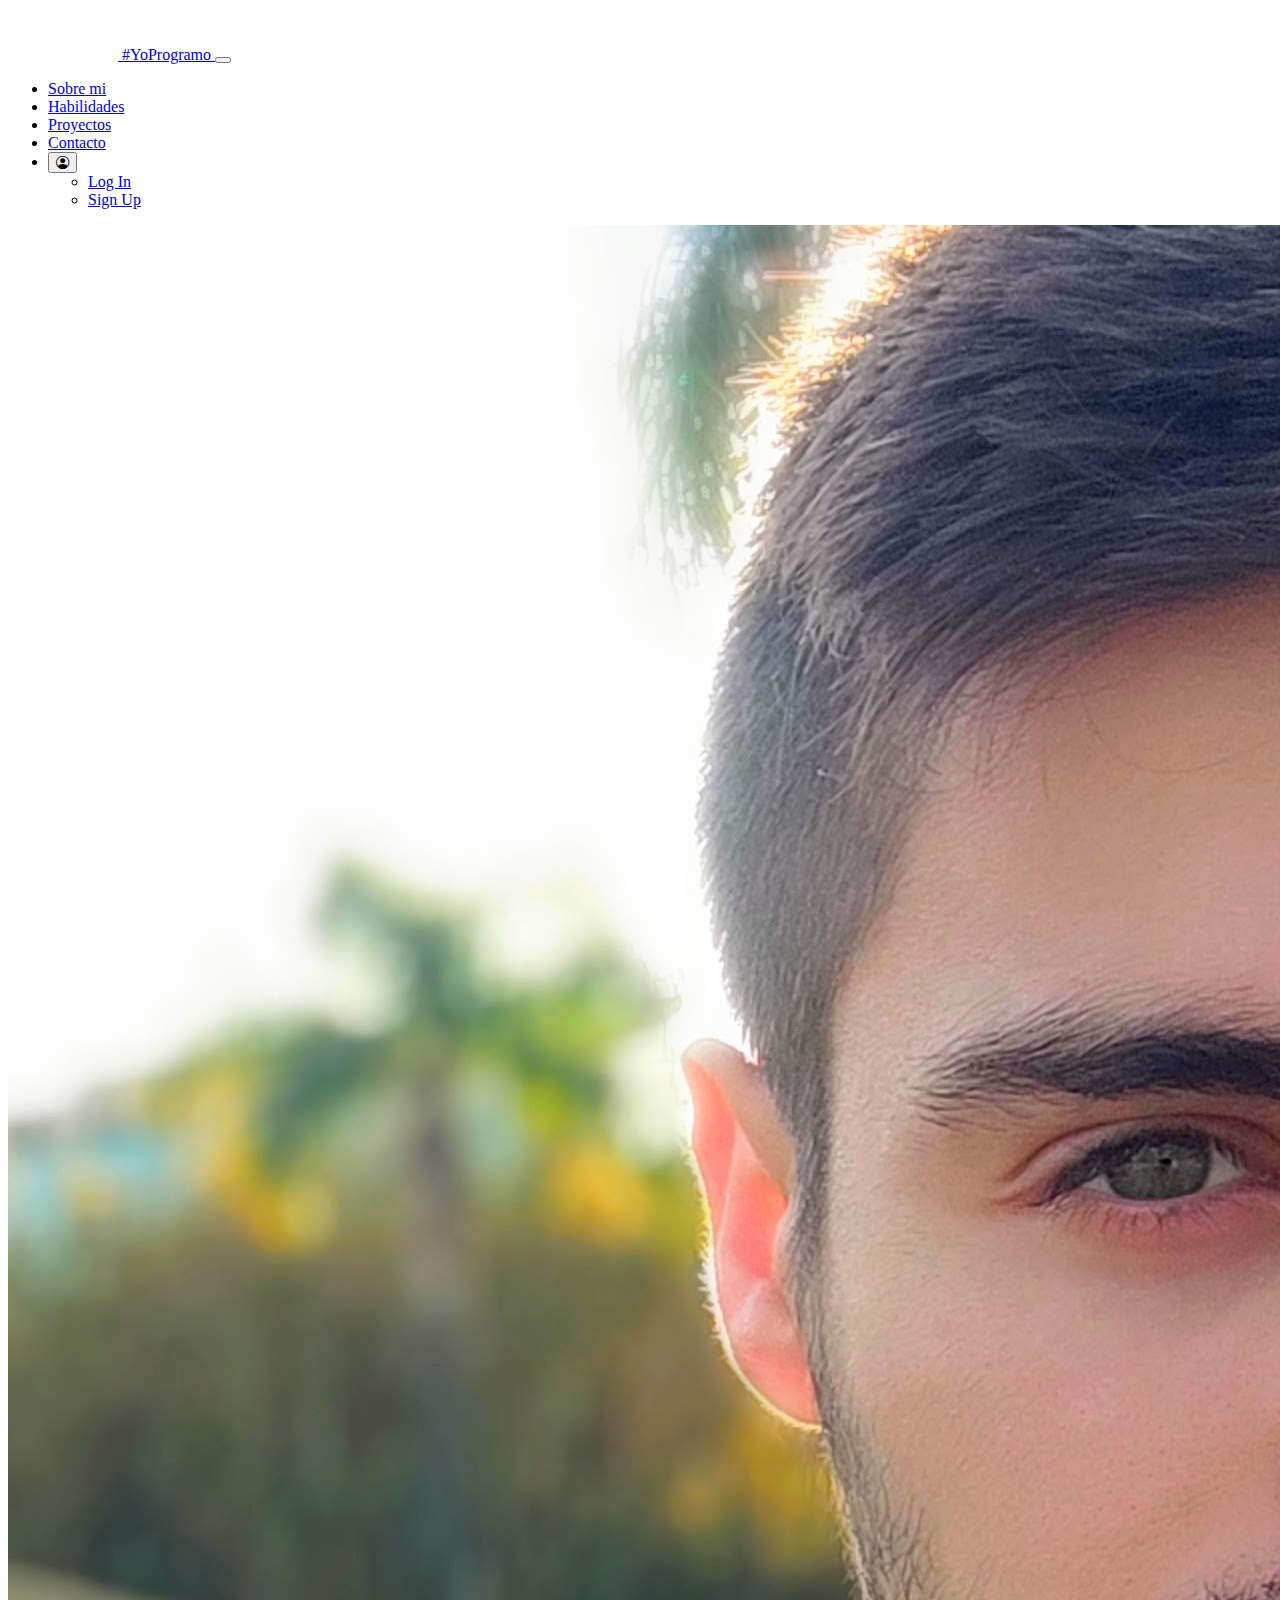
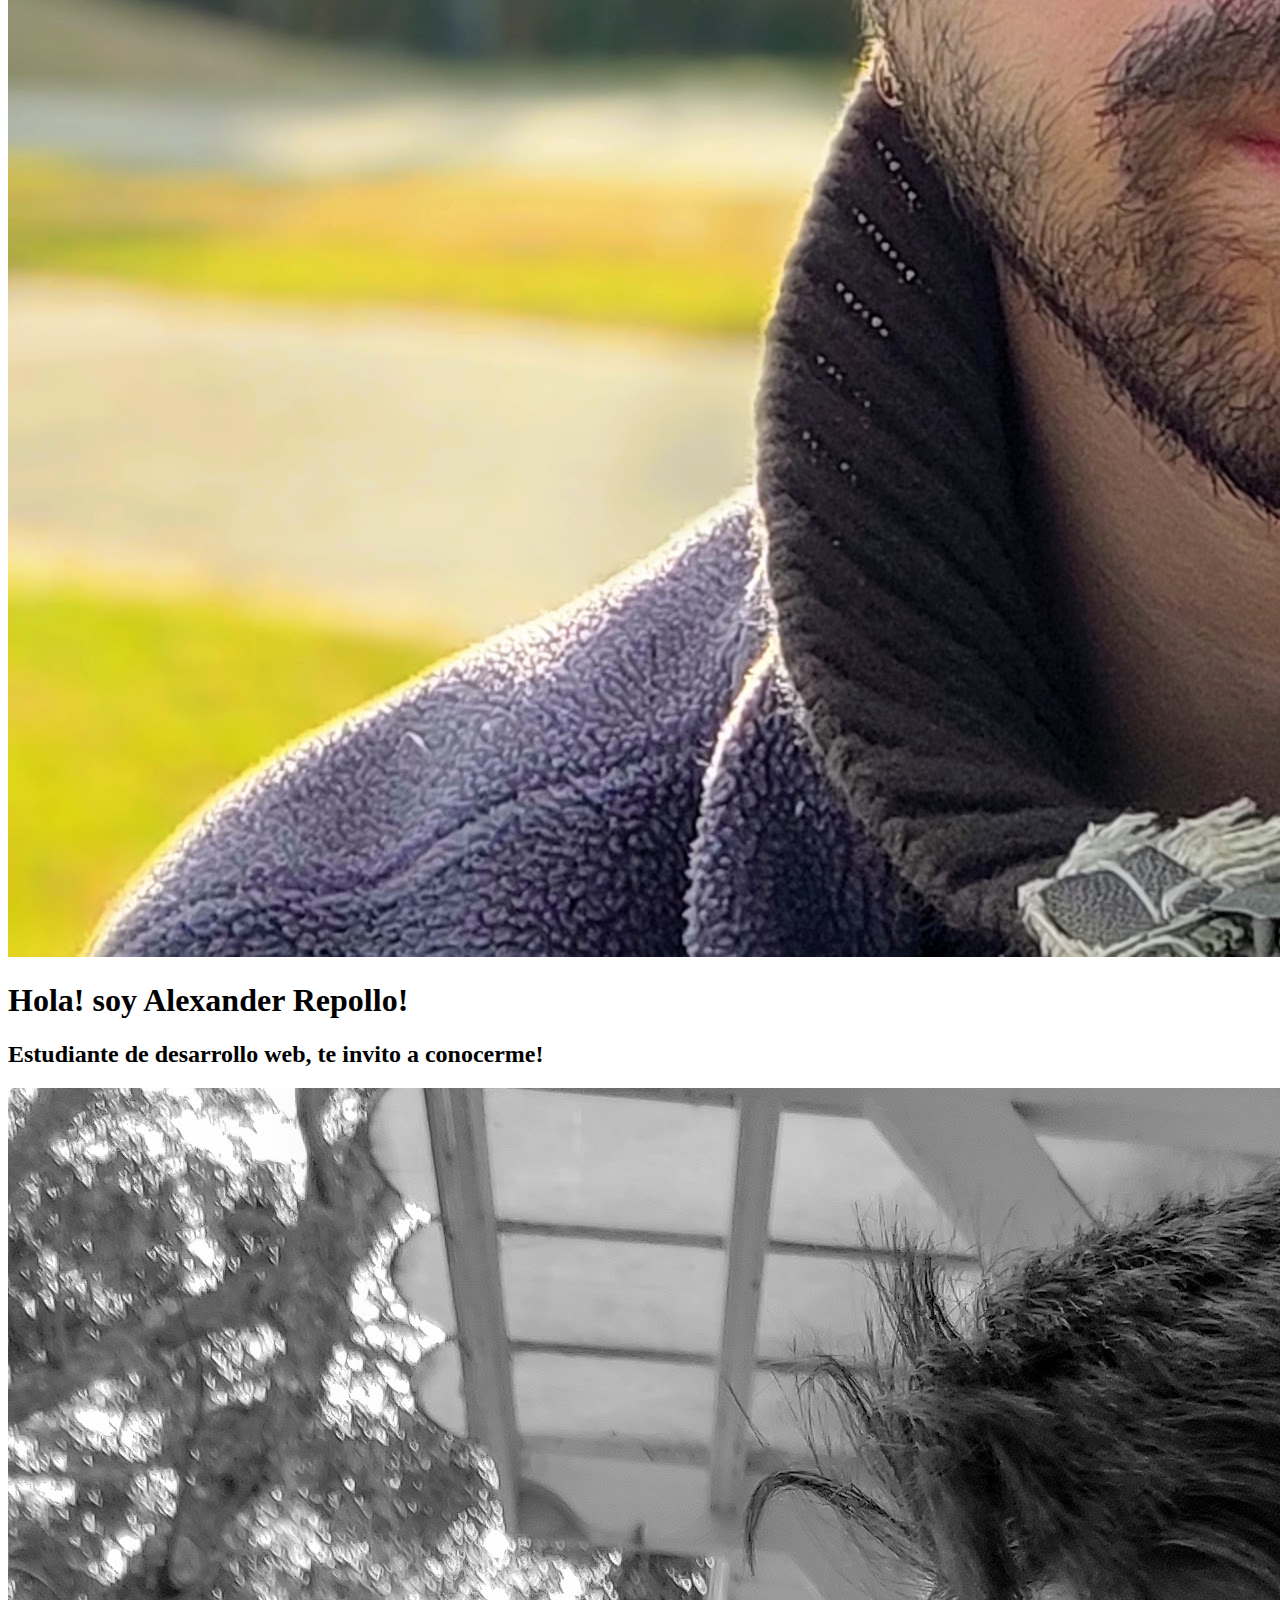
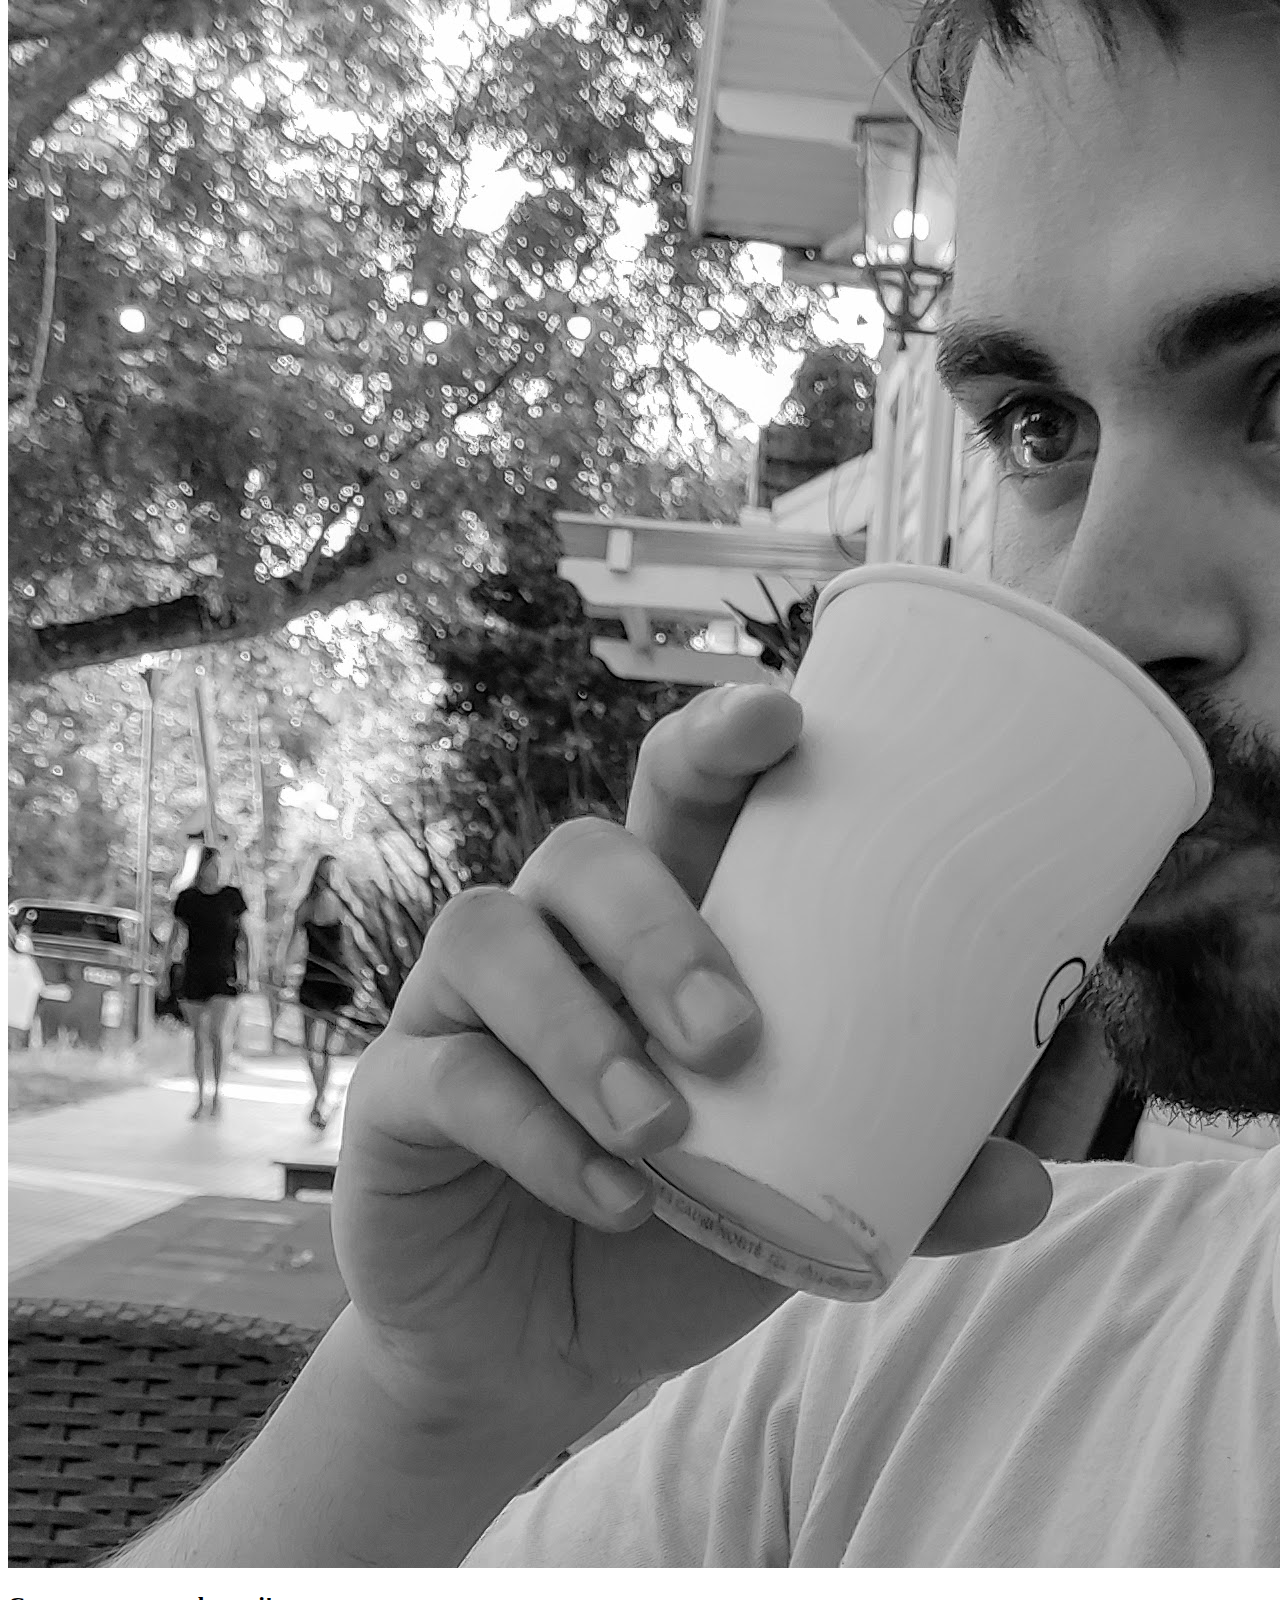
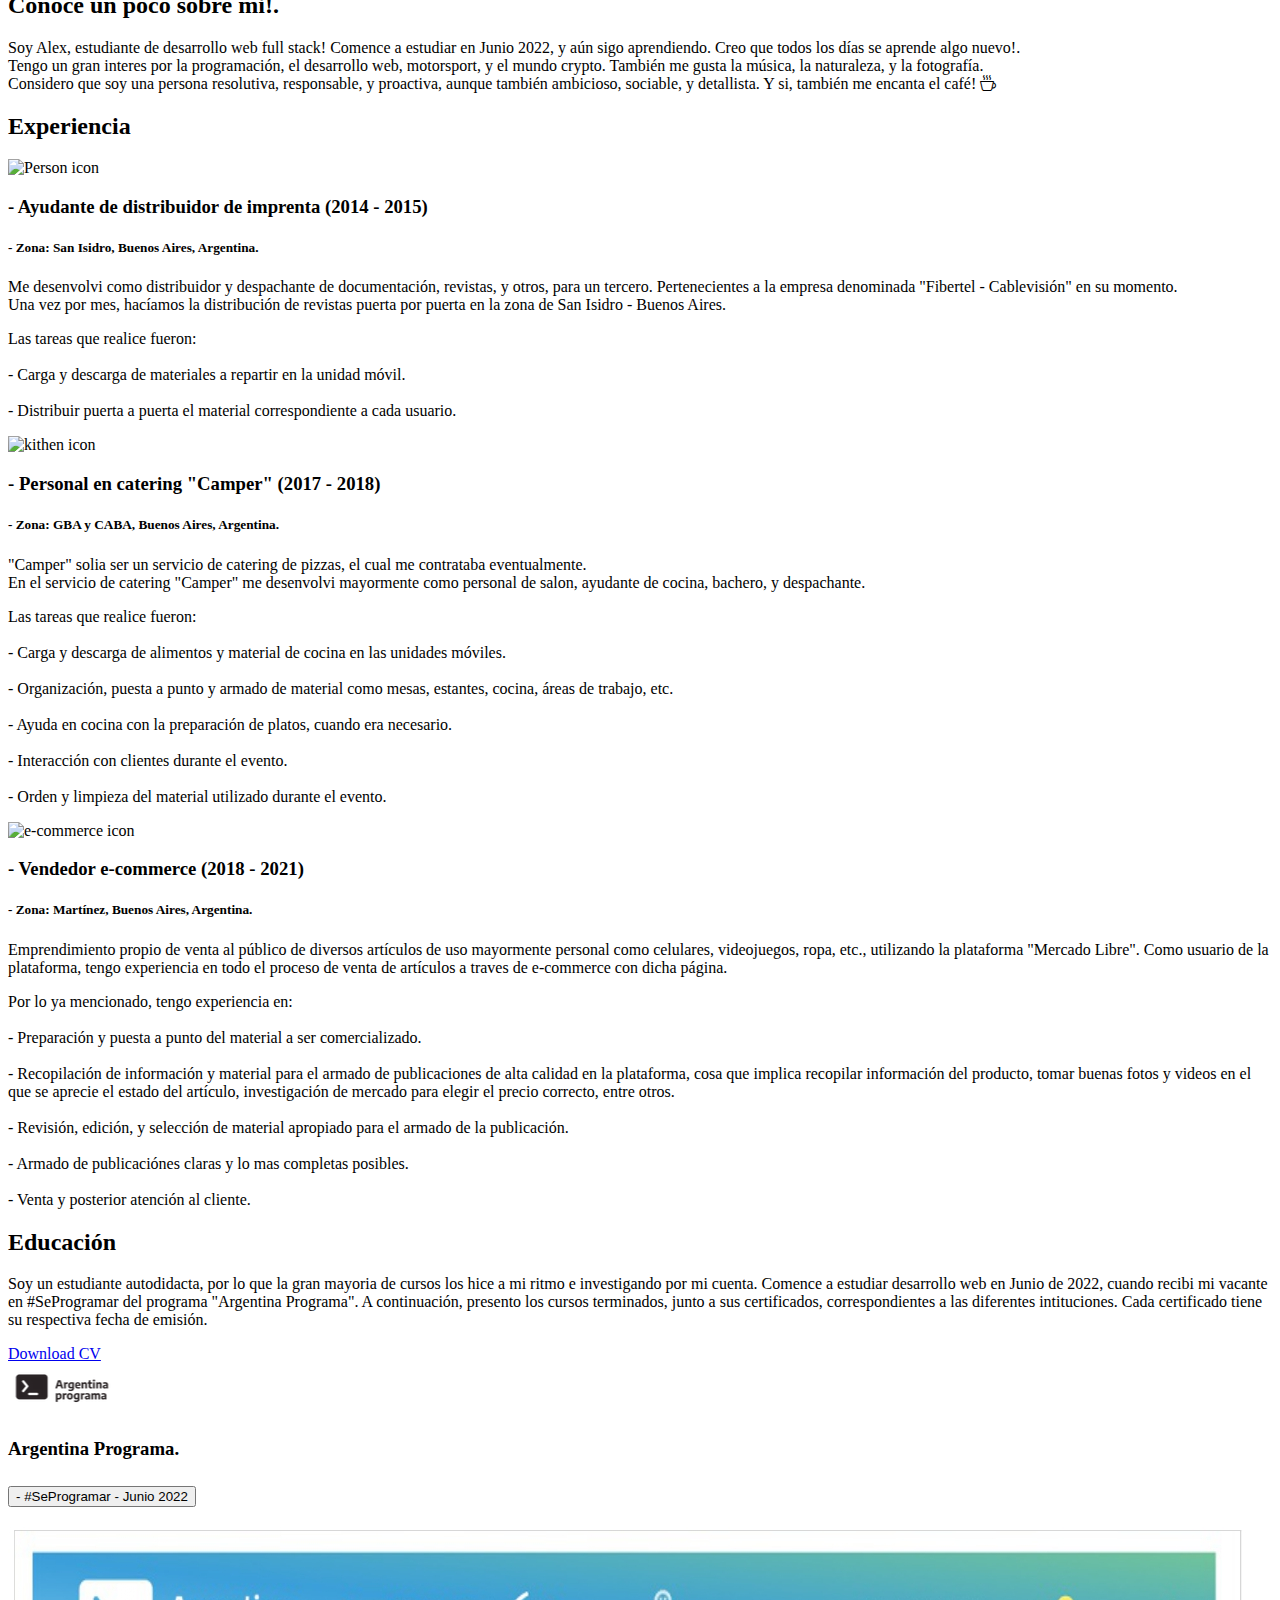
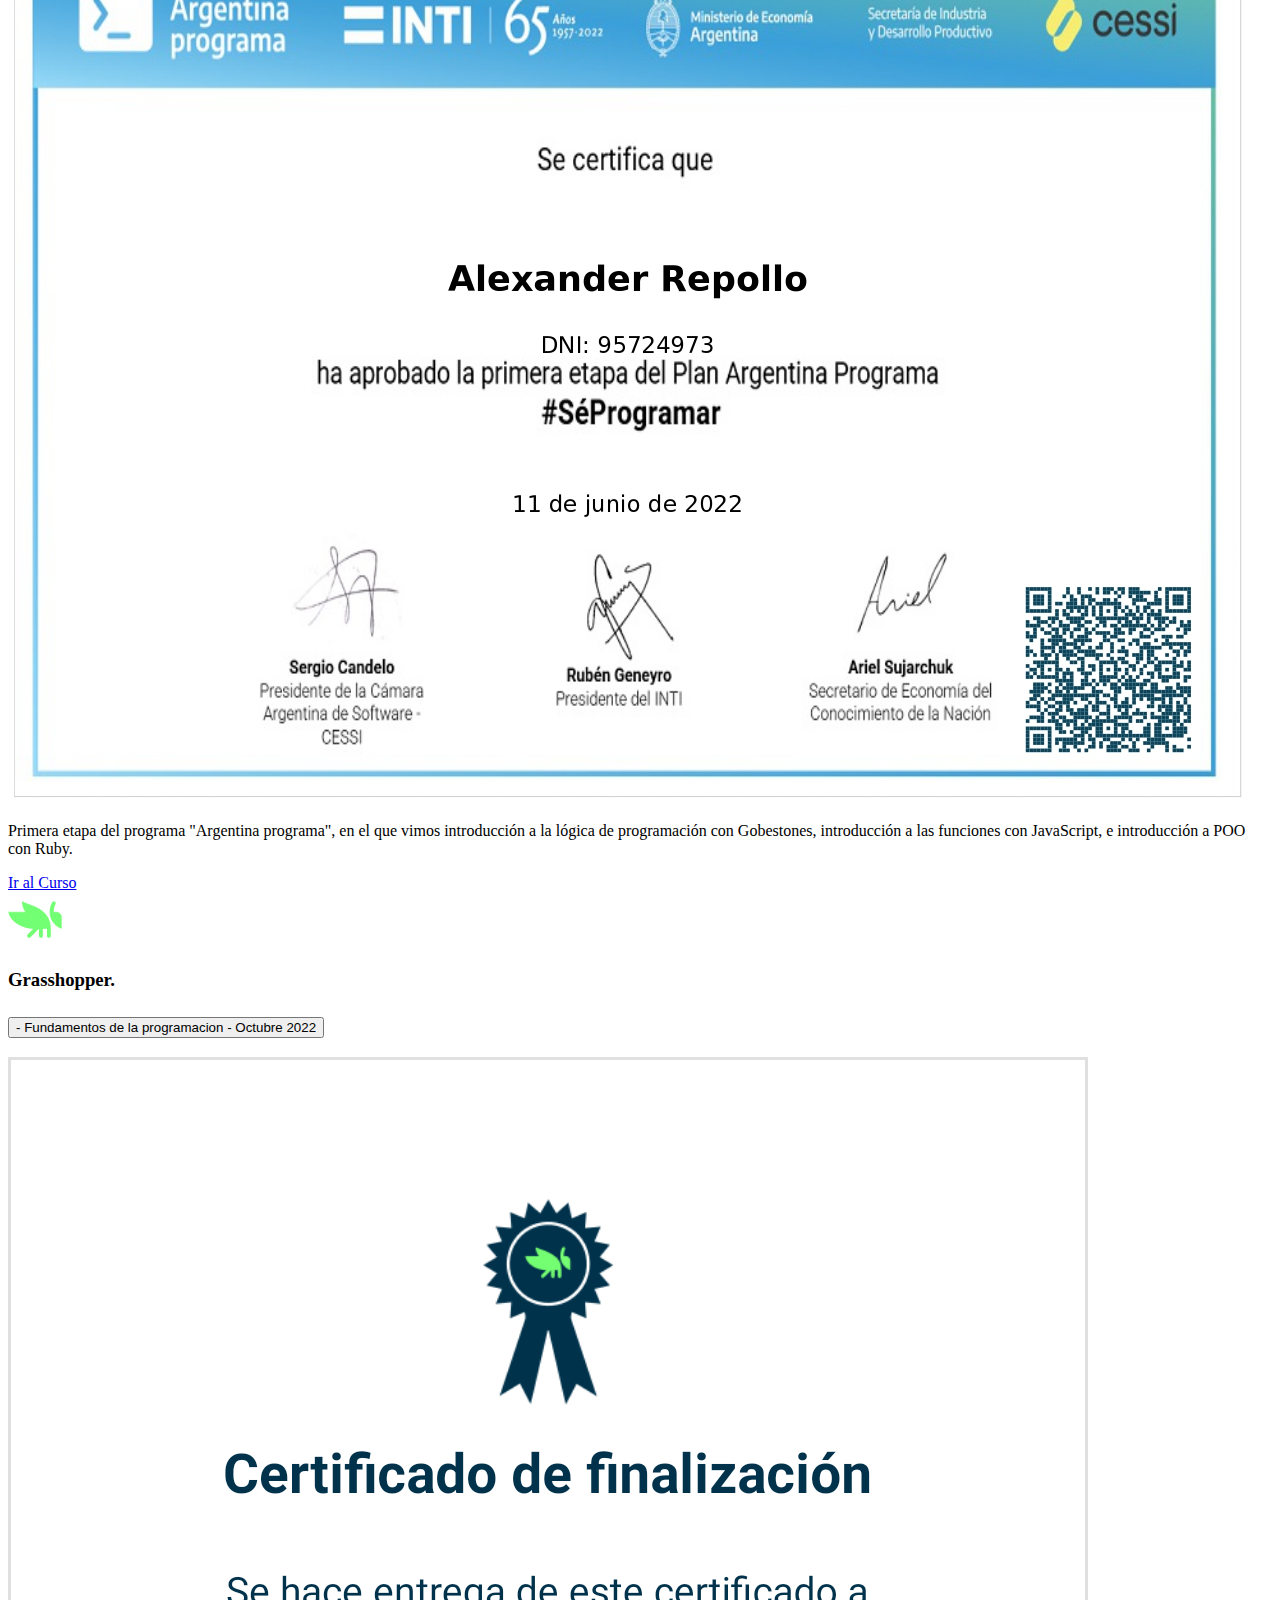
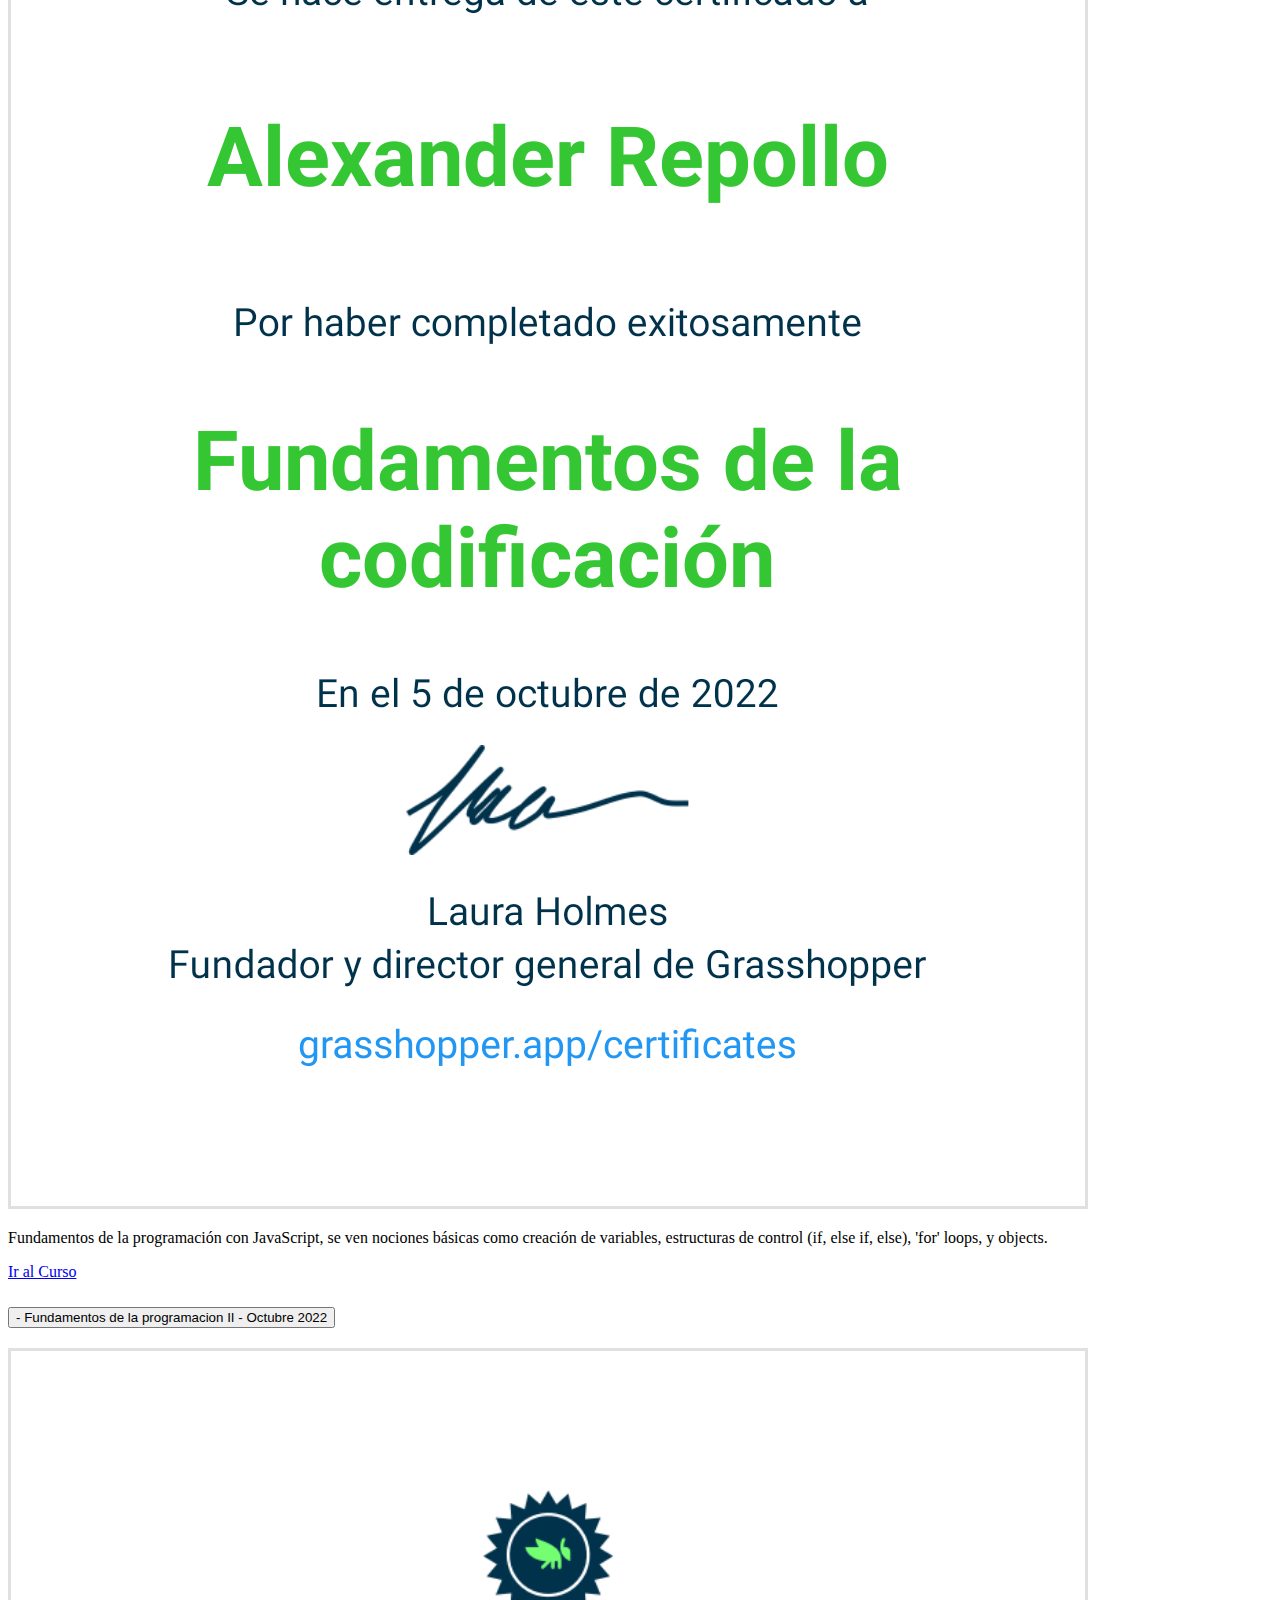
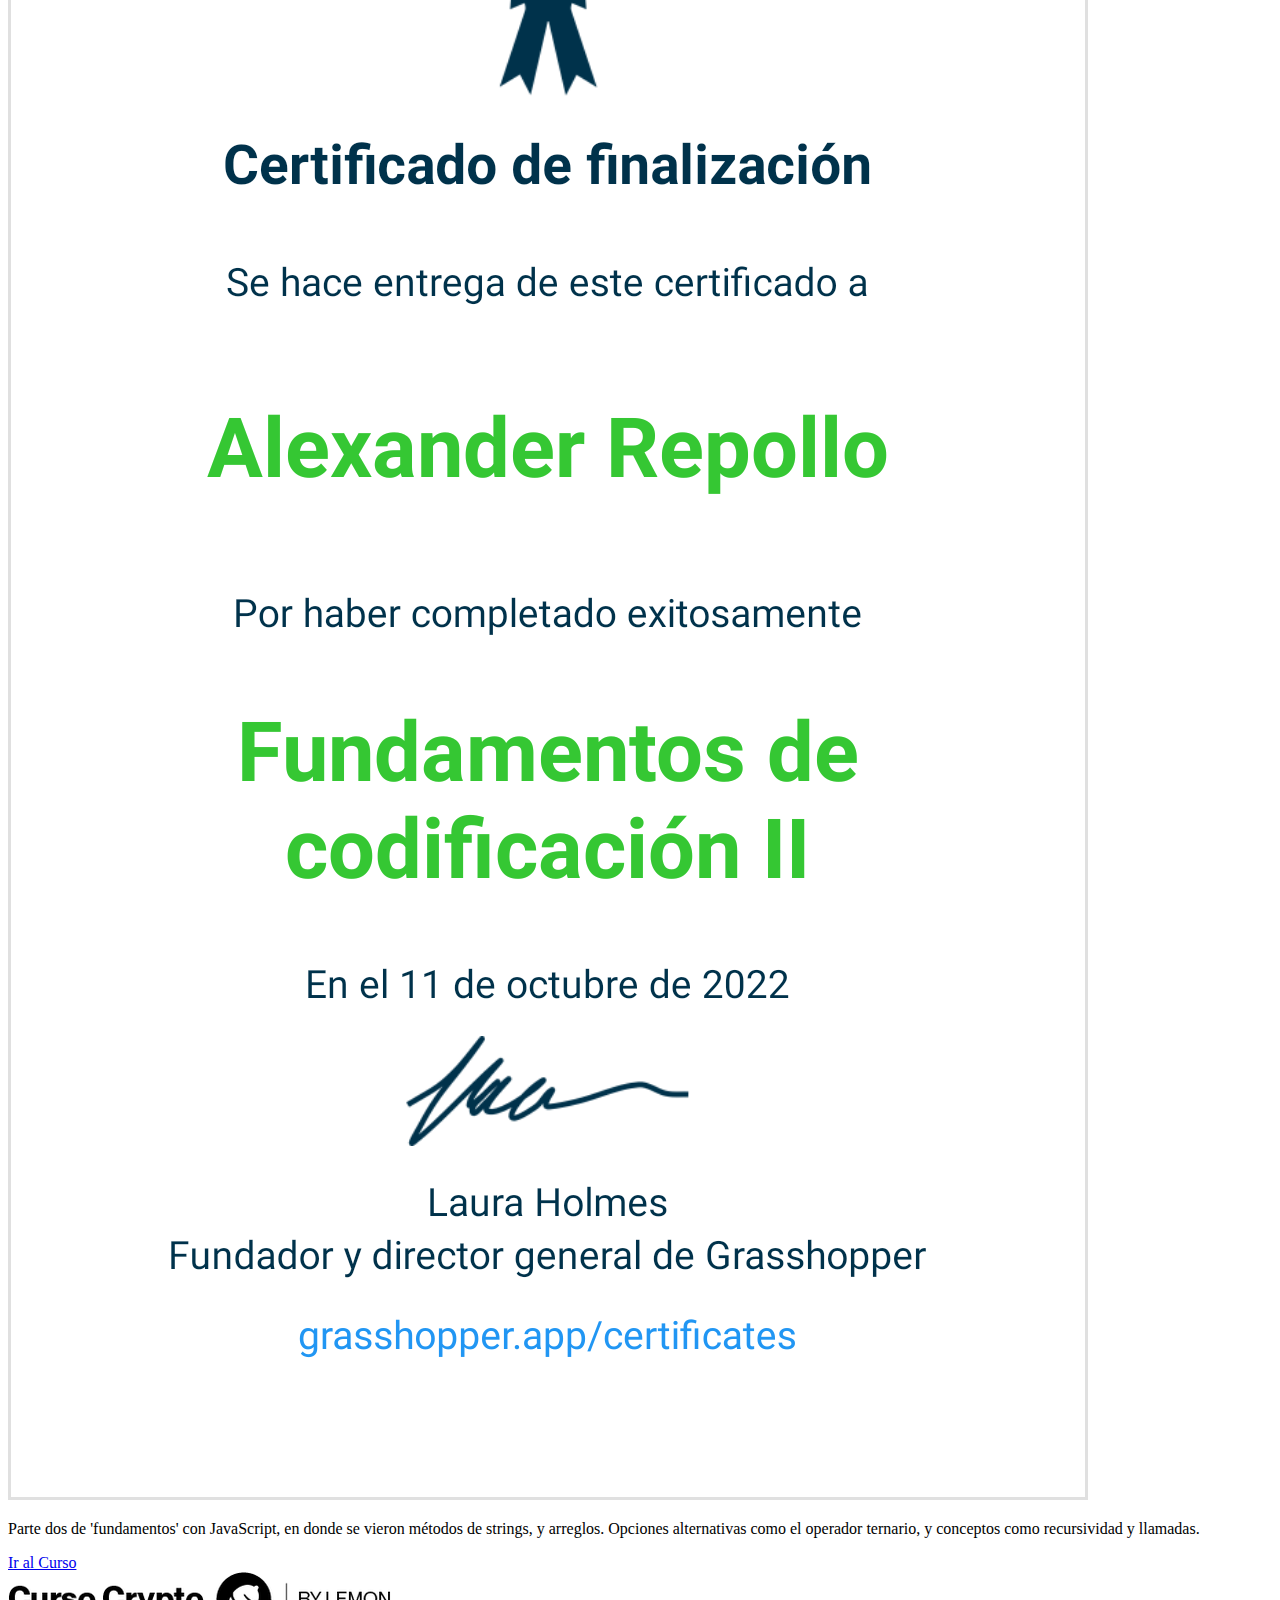
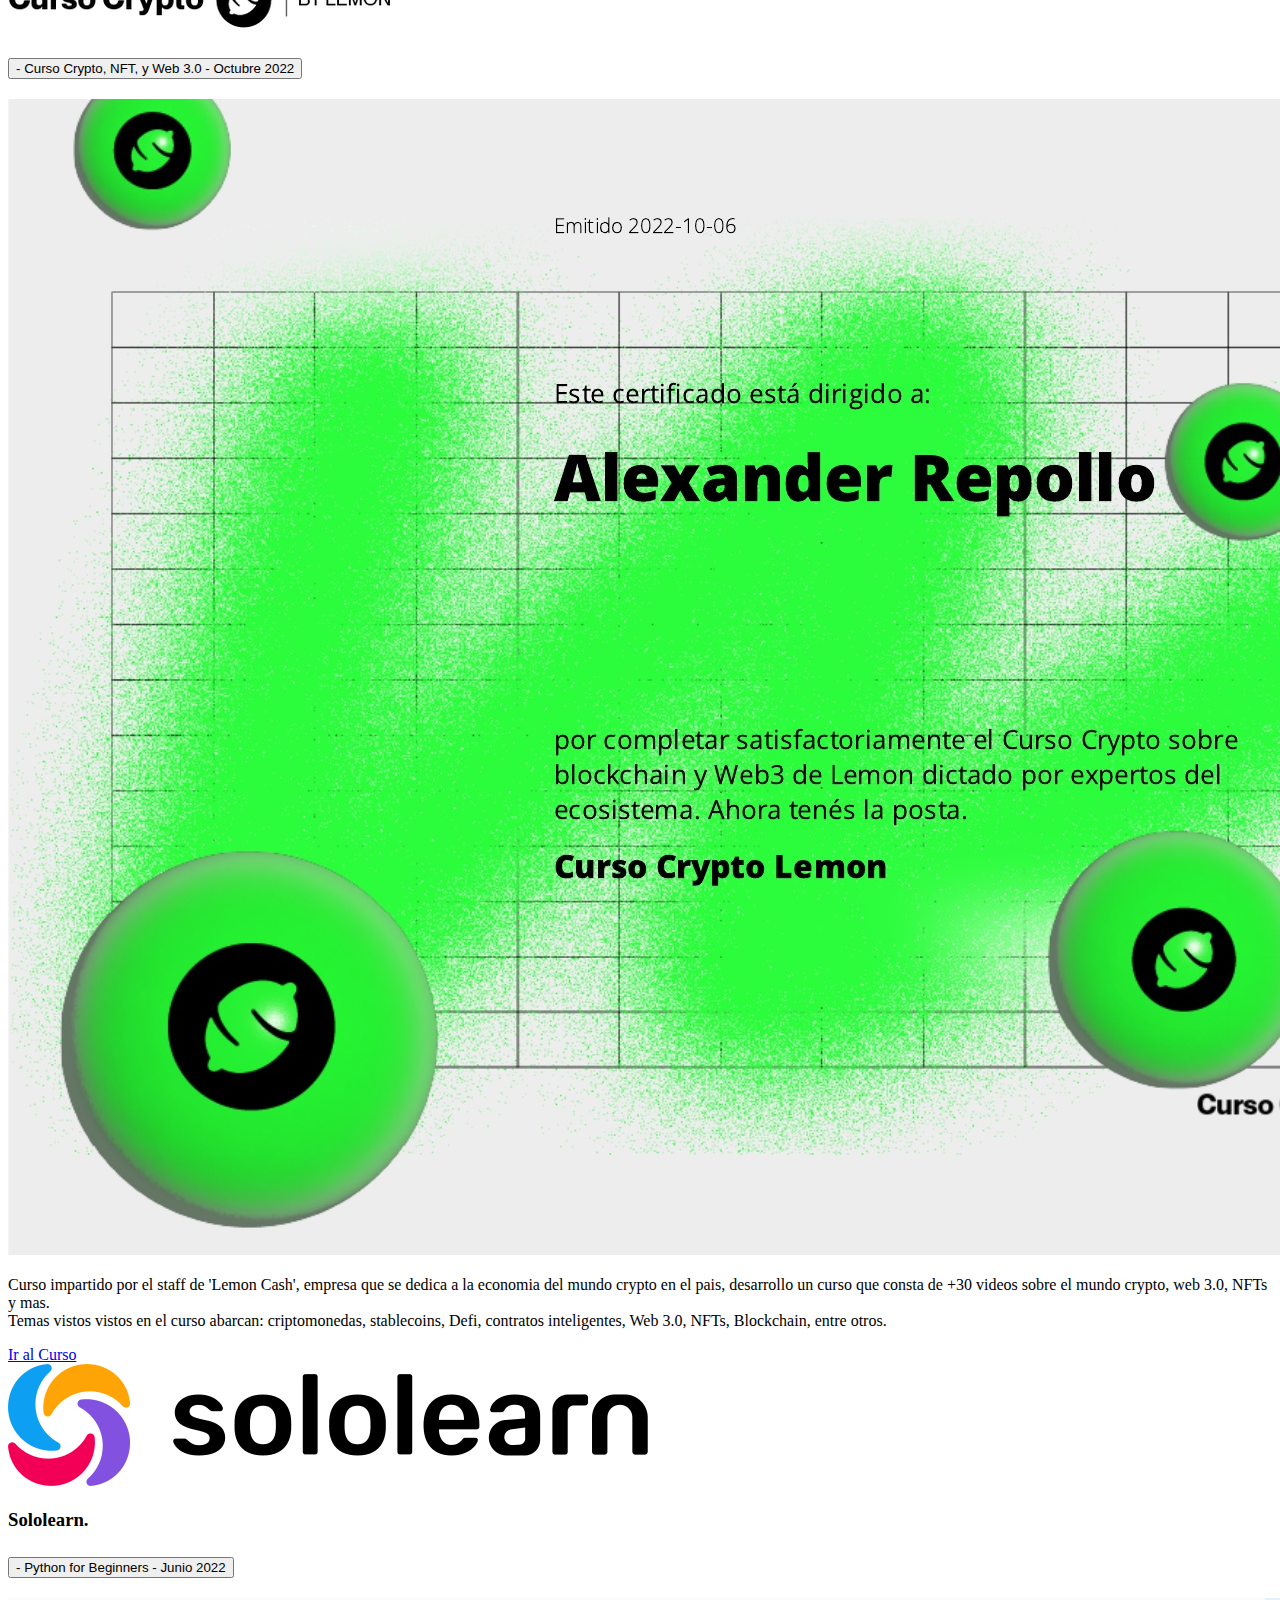
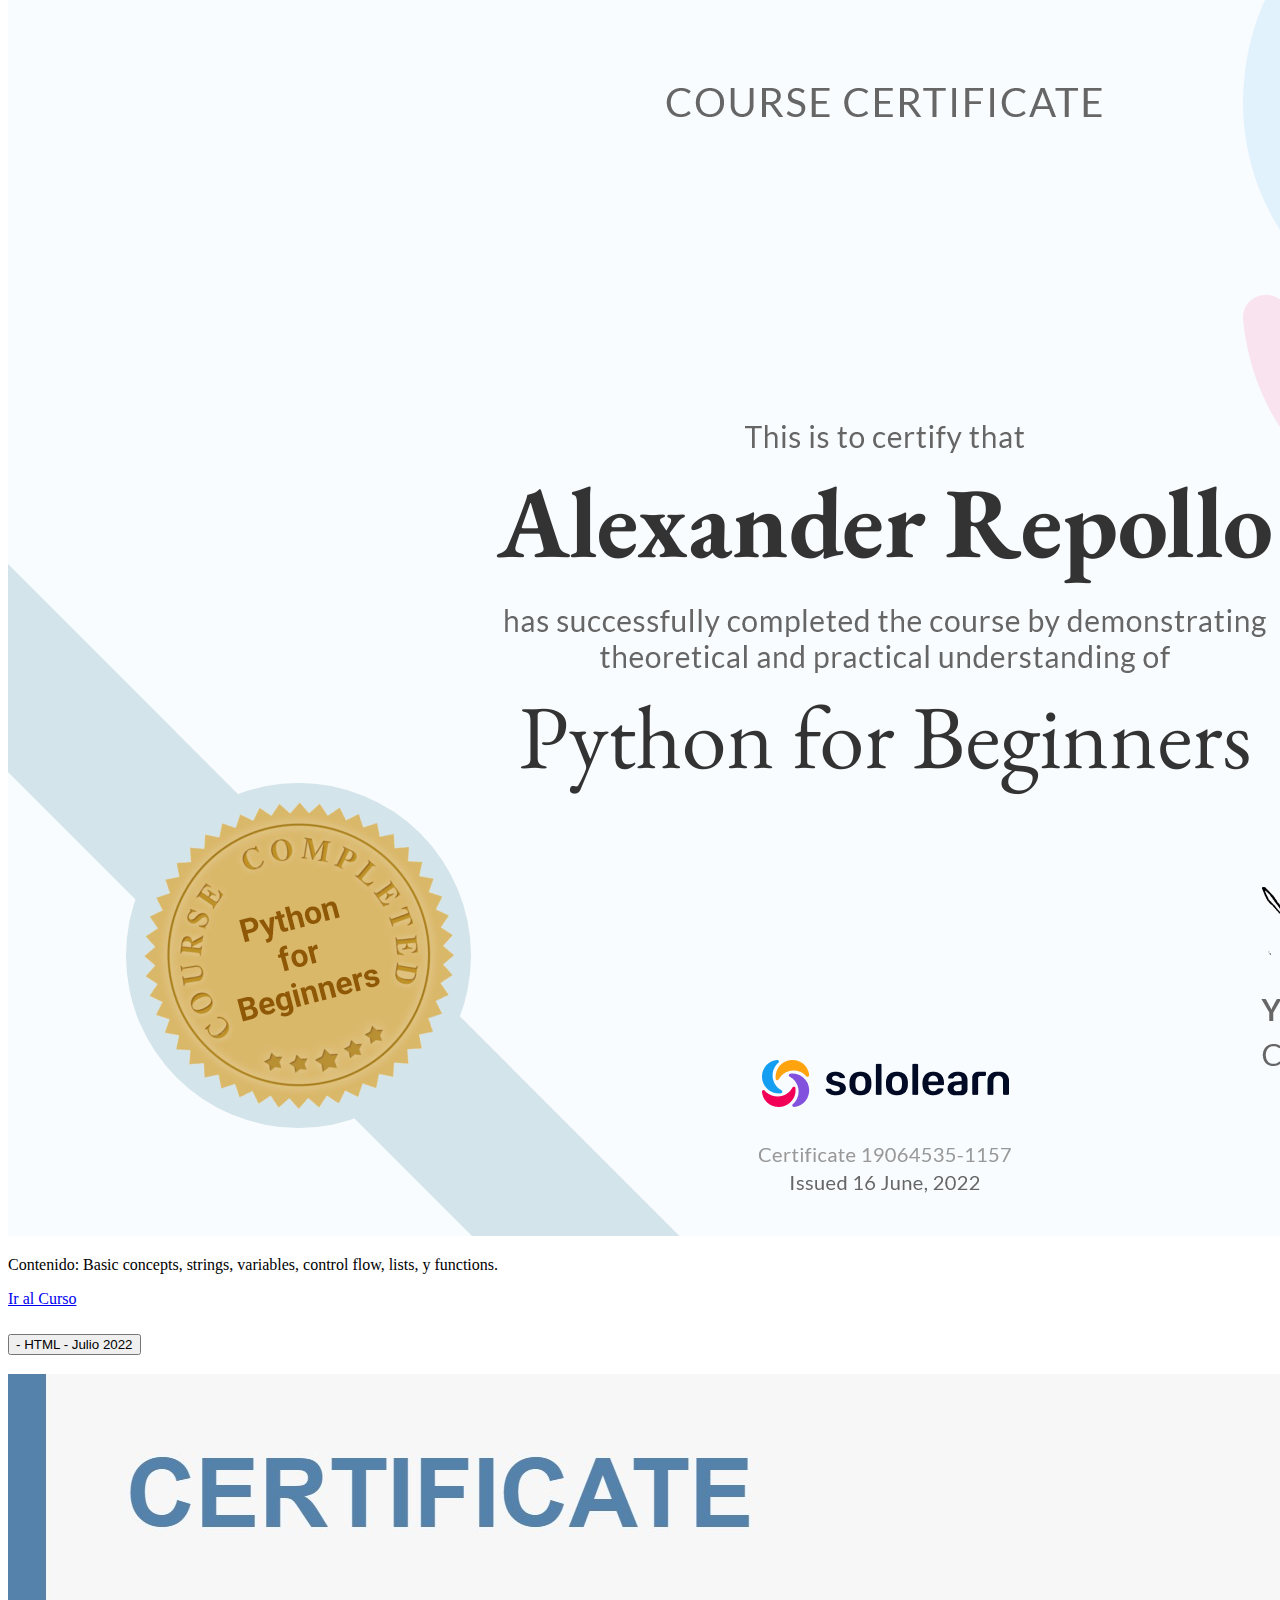
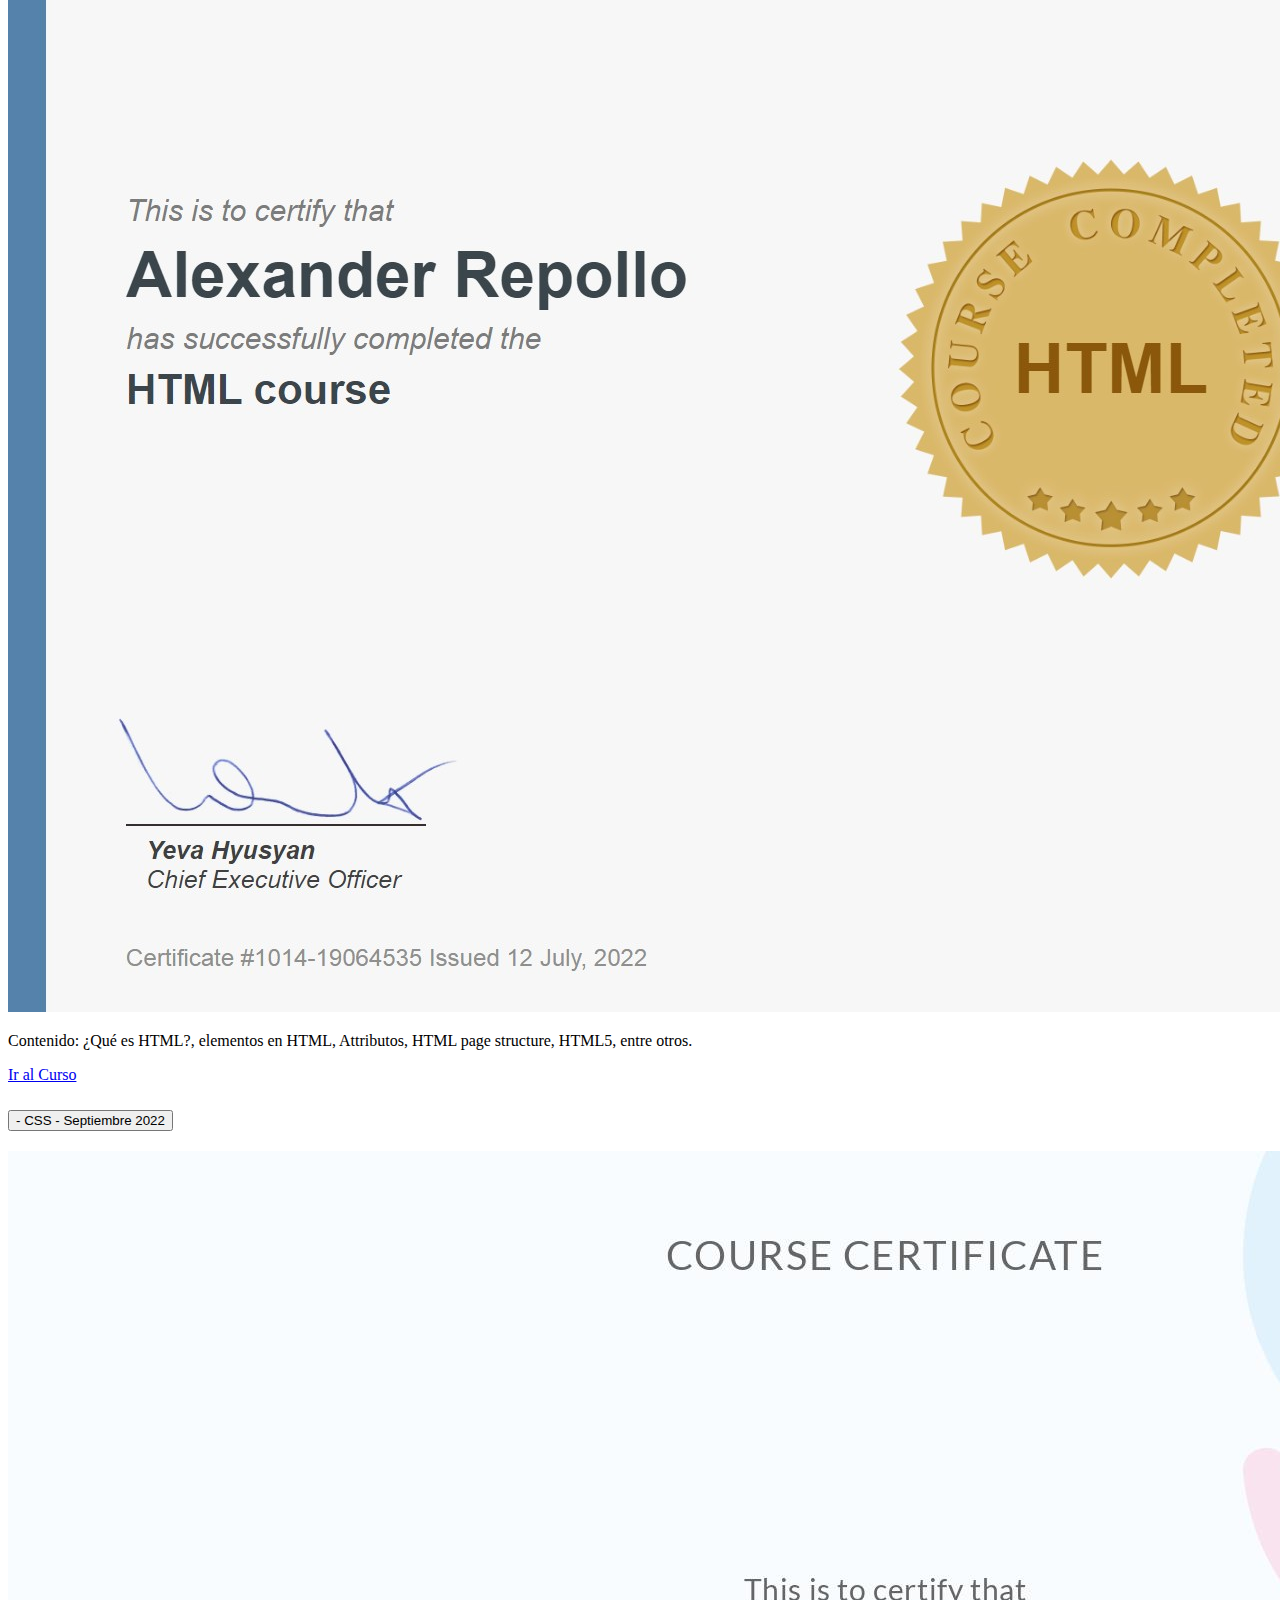
==== index.html @ 5159ebfd "update-29-11-22-added-favicon" ====
<!DOCTYPE html>
<html lang="es">
<head>
  <!-- Meta -->
  <meta charset="UTF-8">
  <meta http-equiv="X-UA-Compatible" content="IE=edge">
  <meta name="viewport" content="width=device-width, initial-scale=1.0">
  <!-- Meta Author -->
  <meta name="author" content="Alexander Repollo">
  <meta name="description" content="Primer portafolio de Alexander Repollo como estudiante de desarrollo web, creado a partir del programa 'Argentina Programa' en la 2da etapa, llamada '#YoProgramo'. Hecho con amor y esfuerzo &#x2764;.">
  <meta name="keywords" content="HTML, CSS, JavaScript, Bootstrap">

  <!-- Bootstrap 5 CSS (CDN via JsDeliver) -->
  <link href="https://cdn.jsdelivr.net/npm/bootstrap@5.2.2/dist/css/bootstrap.min.css" rel="stylesheet" integrity="sha384-Zenh87qX5JnK2Jl0vWa8Ck2rdkQ2Bzep5IDxbcnCeuOxjzrPF/et3URy9Bv1WTRi" crossorigin="anonymous">
  <!-- Bootstrap Icons -->
  <link rel="stylesheet" href="https://cdn.jsdelivr.net/npm/bootstrap-icons@1.10.2/font/bootstrap-icons.css">
  <!-- CSS sheet -->
  <link rel="stylesheet" href="assets/css/styles.css">
  <!-- Google Fonts -->
  <link rel="preconnect" href="https://fonts.googleapis.com">
  <link rel="preconnect" href="https://fonts.gstatic.com" crossorigin>
  <link href="https://fonts.googleapis.com/css2?family=Dancing+Script&family=Raleway&display=swap" rel="stylesheet">
  
  <!-- Favicon -->
  <link rel="icon" type="image/x-icon" href="assets/images/argentina_programa_favicon.png">
  <!-- Title -->
  <title>Alexander Repollo Web</title>

</head>
<body>
  <!-- Navbar responsive -->
  <nav class="navbar fixed-top navbar-expand-md navbar-dark">
    <div class="container-fluid">
      <a class="navbar-brand" href="index.html">
        <img class="logo-img-navbar" src="assets/images/argentina_programa_logo_2.png" alt="Argentina Programa Logo" title="Argentina Programa Logo">
        <span class="texto-logo-nav">#YoProgramo</span>
      </a>
      <button class="navbar-toggler icon-tog" type="button" data-bs-toggle="collapse" data-bs-target="#navbar-toggler" aria-controls="navbar-toggler" aria-expanded="false" aria-label="Toggle navigation">
        <span class="navbar-toggler-icon"></span>
      </button>
      <div class="collapse navbar-collapse div-ul-nav" id="navbar-toggler">
        <ul class="navbar-nav d-flex align-items-center justify-content-center">
          <li class="nav-item">
            <a class="nav-link" aria-current="page" href="#sobre-mi-id">Sobre mi</a>
          </li>
          <li class="nav-item">
            <a class="nav-link" href="#habilidades">Habilidades</a>
          </li>
          <li class="nav-item">
            <a class="nav-link" href="#proyectos-id">Proyectos</a>
          </li>
          <li class="nav-item contact">
            <a class="nav-link active" href="#contacto-id">Contacto</a>
          </li>
          <li class="nav-item-drop nav-item">
              <div class="btn-group">
                <button type="button" class="btn dropdown-toggle" data-bs-toggle="dropdown" aria-expanded="false">
                  <i class="bi bi-person-circle"></i>
                </button>
                <ul class="dropdown-menu dropdown-menu-end seccion-glass">
                  <li><a href="login.html" class="dropdown-item seccion-glass-h">Log In</a></li>
                  <li><a href="signUp.html" class="dropdown-item seccion-glass-h">Sign Up</a></li>
                  <!-- <li><a href="#" class="dropdown-item seccion-glass-h disabled">Log Out</a></li> -->
                </ul>
              </div>
          </li>
          
        </ul>
        
      </div>
    </div>
  </nav>

  <!-- Hero section -->
  <section class="hero d-flex align-items-sm-stretch">
    <div class="hero-principal d-flex flex-column justify-content-center align-items-center">
      <img class="hero-image-profile" src="assets/images/profile-picture-4.jpg" alt="Imagen principal de Alexander Repollo" title="Imagen principal de Alexander Repollo">
      <h1>Hola! soy Alexander Repollo!</h1>
      <h2>Estudiante de desarrollo web, te invito a conocerme!</h2>
    </div>
  </section>
  
  <!-- El único proposito de este div, es redirigir al usuario cuando hace click en la navbar, para evitar que la navbar se sobreponga al contenido cuando se redirige. -->
  <div id="sobre-mi-id" class="div-id-specific"></div>
  <!-- Sobre mi -->
  <section class="sobre-mi seccion-clara d-flex align-items-center justify-content-center">
    <div class="sobre-mi-cont container row d-flex flex-row align-items-stretch justify-content-between">
      <img class="sobre-mi-image img-fluid col-12 col-lg-4" src="assets/images/profile-picture-5.jpg" alt="Foto de Alexander en seccion 'Sobre mi'." title="Foto de Alexander">
      <div class="container col-12 col-md-8 d-flex flex-column justify-content-center align-items-center">
        <h2 class="sobre-mi-title">Conoce un poco sobre mi!.</h2>
        <p class="sobre-mi-description text-center">Soy Alex, estudiante de desarrollo web full stack! Comence a estudiar en Junio 2022, y aún sigo aprendiendo. Creo que todos los días se aprende algo nuevo!.<br> Tengo un gran interes por la programación, el desarrollo web, motorsport, y el mundo crypto. También me gusta la música, la naturaleza, y la fotografía.<br> Considero que soy una persona resolutiva, responsable, y proactiva, aunque también ambicioso, sociable, y detallista. Y si, también me encanta el café! <i class="bi bi-cup-hot"></i></p>
      </div>
    </div>
  </section>

  <!-- Experiencia -->
  <section class="exp">
    <div class="container d-flex flex-column seccion-glass">
      <h2 class="exp-title text-center ">Experiencia</h2>
      <!-- A partir de aca, empieza cada experiencia individual -->

      <div class="exp-cont row seccion-glass seccion-glass-h d-flex justify-content-center">
        <img class="exp-image col-12 " src="assets/images/person-icon-white.png" alt="Person icon">
        <div class="exp-info d-flex flex-column col-12">
          <h3> - Ayudante de distribuidor de imprenta (2014 - 2015)</h3>
          <h5> - Zona: San Isidro, Buenos Aires, Argentina.</h5>
          <p> Me desenvolvi como distribuidor y despachante de documentación, revistas, y otros, para un tercero. Pertenecientes a la empresa denominada "Fibertel - Cablevisión" en su momento. <br>Una vez por mes, hacíamos la distribución de revistas puerta por puerta en la zona de San Isidro - Buenos Aires.</p>
          <p> Las tareas que realice fueron: 
            <br><br> - Carga y descarga de materiales a repartir en la unidad móvil. 
            <br><br> - Distribuir puerta a puerta el material correspondiente a cada usuario.</p>
        </div>
      </div>

      <div class="exp-cont row seccion-glass seccion-glass-h d-flex justify-content-center">
        <img class="exp-image col-12 " src="assets/images/kitchen-icon-white.png" alt="kithen icon">
        <div class="exp-info d-flex flex-column col-12">
          <h3> - Personal en catering "Camper" (2017 - 2018)</h3>
          <h5> - Zona: GBA y CABA, Buenos Aires, Argentina.</h5>
          <p> "Camper" solia ser un servicio de catering de pizzas, el cual me contrataba eventualmente.<br> En el servicio de catering "Camper" me desenvolvi mayormente como personal de salon, ayudante de cocina, bachero, y despachante.</p>
          <p> Las tareas que realice fueron: 
            <br><br> - Carga y descarga de alimentos y material de cocina en las unidades móviles.
            <br><br> - Organización, puesta a punto y armado de material como mesas, estantes, cocina, áreas de trabajo, etc.
            <br><br> - Ayuda en cocina con la preparación de platos, cuando era necesario.
            <br><br> - Interacción con clientes durante el evento.
            <br><br> - Orden y limpieza del material utilizado durante el evento.</p>
        </div>
      </div>

      <div class="exp-cont row seccion-glass seccion-glass-h d-flex justify-content-center">
        <img class="exp-image col-12 " src="assets/images/transparent-png-online-white.png" alt="e-commerce icon">
        <div class="exp-info d-flex flex-column col-12">
          <h3> - Vendedor e-commerce (2018 - 2021)</h3>
          <h5> - Zona: Martínez, Buenos Aires, Argentina.</h5>
          <p> Emprendimiento propio de venta al público de diversos artículos de uso mayormente personal como celulares, videojuegos, ropa, etc., utilizando la plataforma "Mercado Libre". Como usuario de la plataforma, tengo experiencia en todo el proceso de venta de artículos a traves de e-commerce con dicha página.</p>
          <p> Por lo ya mencionado, tengo experiencia en: 
            <br><br> - Preparación y puesta a punto del material a ser comercializado.
            <br><br> - Recopilación de información y material para el armado de publicaciones de alta calidad en la plataforma, cosa que implica recopilar información del producto, tomar buenas fotos y videos en el que se aprecie el estado del artículo, investigación de mercado para elegir el precio correcto, entre otros.
            <br><br> - Revisión, edición, y selección de material apropiado para el armado de la publicación.
            <br><br> - Armado de publicaciónes claras y lo mas completas posibles.
            <br><br> - Venta y posterior atención al cliente. 
          </p>
        </div>
      </div>

    </div>
  </section>

  <!-- Educacion -->
  <section class="edu seccion-clara d-flex align-items-center justify-content-center">
    <div class="container row d-flex flex-column align-items-center justify-content-center">
      <h2 class="sobre-mi-title">Educación</h2>
      <p class="sobre-mi-description text-center">Soy un estudiante autodidacta, por lo que la gran mayoria de cursos los hice a mi ritmo e investigando por mi cuenta. Comence a estudiar desarrollo web en Junio de 2022, cuando recibi mi vacante en #SeProgramar del programa "Argentina Programa". A continuación, presento los cursos terminados, junto a sus certificados, correspondientes a las diferentes intituciones. Cada certificado tiene su respectiva fecha de emisión.</p>
      <a class="cv text-center" download="CV Repollo Alexander" href="assets/pdf/Repollo_ Alexander_CV_2022.pdf">Download CV</a>
      <!-- A partir de aca, comienza cada institucion con sus cursos -->
      
      <!-- Argentina Programa -->
      <div class="container div-title d-flex flex-row justify-content-center align-items-center">
        <img class="logo-inst " src="assets/images/argentina_programa_logo_2_dark_2.png" alt="Argentina programa logo">
        <h3 class="inst-title"> Argentina Programa.</h3>
      </div>
      <!-- Accordion -->
      <div class="accordion accordion-flush" id="accordionFlushExample">
        <!-- Accordion Item -->
        <div class="accordion-item">
          <h2 class="accordion-header" id="flush-headingOne">
            <button class="accordion-button collapsed" type="button" data-bs-toggle="collapse" data-bs-target="#flush-collapseOne" aria-expanded="false" aria-controls="flush-collapseOne">
              - #SeProgramar - Junio 2022
            </button>
          </h2>
          <div id="flush-collapseOne" class="accordion-collapse collapse" aria-labelledby="flush-headingOne" data-bs-parent="#accordionFlushExample">
            <div class="accordion-body">
              <a href="assets/images/certificates/certificate-ar.jpg" target="_blank">
                <img class="accordion-certificate" src="assets/images/certificates/certificate-ar.jpg" alt="">
              </a>
              <p>Primera etapa del programa "Argentina programa", en el que vimos introducción a la lógica de programación con Gobestones, introducción a las funciones con JavaScript, e introducción a POO con Ruby.</p>
              <a class="course-button" href="https://seprogramarsso.inti.gob.ar/auth/realms/master/protocol/saml/clients/mumuki?SAMLRequest=fZFNb8IwDIb%2FSm85tSkRbSGiSGhckNgFth12mUzwICIfXZxM%2B%2FlrYUhMQzvafv34tT0jsKaTixSPboMfCSlmCyIMUXv34B0li2GL4VMrfN6sW3aMsSPJOWEX%2FCGAhVBoF3Vx8LsCAoeexAcoV2DMDtSJZcueqh0MyLsAIv%2BXERCMJW6BIgbea6NX3vygjUYX%2B2Ky6aRZtlq27K1qSmgqAXldqiYf417kk3do8hqmo7qa7uvJVPVSooQrRxFcbJkohchHo1xUT%2BVYilqK8SvLXjDQ2asoSpZ9WeNIDnNbloKTHkiTdGCRZFRyu3hcy14o4Xq225bu%2F57rWmw%2BG9Ty7C7ML3vN%2BG3uEv1%2B1fwb&SigAlg=http%3A%2F%2Fwww.w3.org%2F2001%2F04%2Fxmldsig-more%23rsa-sha256&Signature=MPMoY%2FgZG3n%2BFZWCKEFEnBjyA9HCj%2FirLwM5QI4u%2Fby3XyXEubdI7oVc3gFl71VosWhCBAIl%2BFoLNAjDxAR3N2msrgqjzjCwurmExKdW2TrHo%2BgoOI2jWuB9stFJ6mR1F2KsNuBIhCJu4oWdhApzp76WVnDjeHogFBZmDV9b2J2NATOEkccknPxHkyfC3Peth50T2t4Lj2x4CDn3DPDHUJXZFMIoWVLi6mCY13CcOmW8BSbAPBYeELAqcLuUN5BH3HTRUY1amFq1XRjS2ZpOaAgecVGKjZ8qFGStEbSpm%2FNq6rg8x5rR56X9whi9IzUv7MpSJajpsXnswx%2Bx0tC5zQ%3D%3D" target="_blank" rel="noopener noreferrer">Ir al Curso</a>
            </div>
          </div>
        </div>
      </div>

      <!-- Grasshopper -->
      <div class="container div-title d-flex flex-row justify-content-center align-items-center">
        <img class="logo-inst " src="assets/images/grasshopperIcon.png" alt="Grasshopper logo">
        <h3 class="inst-title"> Grasshopper.</h3>
      </div>
      <!-- Accordion -->
      <div class="accordion accordion-flush" id="accordionFlushExample">
        <!-- Accordion Item -->
        <div class="accordion-item">
          <h2 class="accordion-header" id="flush-headingThree">
            <button class="accordion-button collapsed" type="button" data-bs-toggle="collapse" data-bs-target="#flush-collapseThree" aria-expanded="false" aria-controls="flush-collapseThree">
              - Fundamentos de la programacion - Octubre 2022
            </button>
          </h2>
          <div id="flush-collapseThree" class="accordion-collapse collapse" aria-labelledby="flush-headingThree" data-bs-parent="#accordionFlushExample">
            <div class="accordion-body">
              <a href="assets/images/certificates/GrasshopperFundamentosdelacodificaciónCertificate.png" target="_blank">
                <img class="accordion-certificate" src="assets/images/certificates/GrasshopperFundamentosdelacodificaciónCertificate.png" alt="Certificate">
              </a>
              <p>Fundamentos de la programación con JavaScript, se ven nociones básicas como creación de variables, estructuras de control (if, else if, else), 'for' loops, y objects.</p>
              <a class="course-button" href="https://learn.grasshopper.app/" target="_blank" rel="noopener noreferrer">Ir al Curso</a>
            </div>
          </div>
        </div>
        <!-- Accordion Item -->
        <div class="accordion-item">
          <h2 class="accordion-header" id="flush-headingTwo">
            <button class="accordion-button collapsed" type="button" data-bs-toggle="collapse" data-bs-target="#flush-collapseTwo" aria-expanded="false" aria-controls="flush-collapseTwo">
              - Fundamentos de la programacion II - Octubre 2022
            </button>
          </h2>
          <div id="flush-collapseTwo" class="accordion-collapse collapse" aria-labelledby="flush-headingTwo" data-bs-parent="#accordionFlushExample">
            <div class="accordion-body">
              <a href="assets/images/certificates/GrasshopperFundamentosdecodificaciónIICertificate.png" target="_blank">
                <img class="accordion-certificate" src="assets/images/certificates/GrasshopperFundamentosdecodificaciónIICertificate.png" alt="Certificate">
              </a>
              <p>Parte dos de 'fundamentos' con JavaScript, en donde se vieron métodos de strings, y arreglos. Opciones alternativas como el operador ternario, y conceptos como recursividad y llamadas.</p>
              <a class="course-button" href="https://learn.grasshopper.app/" target="_blank" rel="noopener noreferrer">Ir al Curso</a>
            </div>
          </div>
        </div>
      </div>
      

      <!-- Lemon -->
      <div class="container div-title d-flex flex-row justify-content-center align-items-center">
        <img class="logo-inst-lemon " src="assets/images/lemon-logo.webp" alt="Lemon logo">
        <h3 class="inst-title"> </h3>
      </div>
      <!-- Accordion -->
      <div class="accordion accordion-flush" id="accordionFlushExample">
        <!-- Accordion Item -->
        <div class="accordion-item">
          <h2 class="accordion-header" id="flush-headingFour">
            <button class="accordion-button collapsed" type="button" data-bs-toggle="collapse" data-bs-target="#flush-collapseFour" aria-expanded="false" aria-controls="flush-collapseFour">
              - Curso Crypto, NFT, y Web 3.0 - Octubre 2022
            </button>
          </h2>
          <div id="flush-collapseFour" class="accordion-collapse collapse" aria-labelledby="flush-headingFour" data-bs-parent="#accordionFlushExample">
            <div class="accordion-body">
              <a href="assets/images/certificates/curso_crypto_lemon_certificate-298324044.jpg" target="_blank">
                <img class="accordion-certificate" src="assets/images/certificates/curso_crypto_lemon_certificate-298324044.jpg" alt="Certificate">
              </a>
              <p>Curso impartido por el staff de 'Lemon Cash', empresa que se dedica a la economia del mundo crypto en el pais, desarrollo un curso que consta de +30 videos sobre el mundo crypto, web 3.0, NFTs y mas.<br> Temas vistos vistos en el curso abarcan: criptomonedas, stablecoins, Defi, contratos inteligentes, Web 3.0, NFTs, Blockchain, entre otros.</p>
              <a class="course-button" href="https://curso.lemon.me/" target="_blank" rel="noopener noreferrer">Ir al Curso</a>
            </div>
          </div>
        </div>
      </div>

      <!-- Sololearn -->
      <div class="container div-title d-flex flex-row justify-content-center align-items-center">
        <img class="logo-inst-solo " src="assets/images/SoloLearn_logo.svg.png" alt="Sololearn logo">
        <h3 class="inst-title"> Sololearn.</h3>
      </div>
      <!-- Accordion -->
      <div class="accordion accordion-flush" id="accordionFlushExample">

        <!-- Accordion Item 1-->
        <div class="accordion-item">
          <h2 class="accordion-header" id="flush-headingFive">
            <button class="accordion-button collapsed" type="button" data-bs-toggle="collapse" data-bs-target="#flush-collapseFive" aria-expanded="false" aria-controls="flush-collapseFive">
              - Python for Beginners - Junio 2022
            </button>
          </h2>
          <div id="flush-collapseFive" class="accordion-collapse collapse" aria-labelledby="flush-headingFive" data-bs-parent="#accordionFlushExample">
            <div class="accordion-body">
              <a href="assets/images/certificates/python_for_begginers_certificate_sl.png" target="_blank">
                <img class="accordion-certificate" src="assets/images/certificates/python_for_begginers_certificate_sl.png" alt="Certificate">
              </a>
              <p>Contenido: Basic concepts, strings, variables, control flow, lists, y functions.</p>
              <a class="course-button" href="https://www.sololearn.com/learning/1157" target="_blank" rel="noopener noreferrer">Ir al Curso</a>
            </div>
          </div>
        </div>

        <!-- Accordion Item 2-->
        <div class="accordion-item">
          <h2 class="accordion-header" id="flush-headingSix">
            <button class="accordion-button collapsed" type="button" data-bs-toggle="collapse" data-bs-target="#flush-collapseSix" aria-expanded="false" aria-controls="flush-collapseSix">
              - HTML - Julio 2022
            </button>
          </h2>
          <div id="flush-collapseSix" class="accordion-collapse collapse" aria-labelledby="flush-headingSix" data-bs-parent="#accordionFlushExample">
            <div class="accordion-body">
              <a href="assets/images/certificates/html_certificate_sl.jpg" target="_blank">
                <img class="accordion-certificate" src="assets/images/certificates/html_certificate_sl.jpg" alt="Certificate">
              </a>
              <p>Contenido: ¿Qué es HTML?, elementos en HTML, Attributos, HTML page structure, HTML5, entre otros.</p>
              <a class="course-button" href="https://www.sololearn.com/learning/1014" target="_blank" rel="noopener noreferrer">Ir al Curso</a>
            </div>
          </div>
        </div>

        <!-- Accordion Item 3-->
        <div class="accordion-item">
          <h2 class="accordion-header" id="flush-headingSeven">
            <button class="accordion-button collapsed" type="button" data-bs-toggle="collapse" data-bs-target="#flush-collapseSeven" aria-expanded="false" aria-controls="flush-collapseSeven">
              - CSS - Septiembre 2022
            </button>
          </h2>
          <div id="flush-collapseSeven" class="accordion-collapse collapse" aria-labelledby="flush-headingSeven" data-bs-parent="#accordionFlushExample">
            <div class="accordion-body">
              <a href="assets/images/certificates/css_certificate-sl.jpg" target="_blank">
                <img class="accordion-certificate" src="assets/images/certificates/css_certificate-sl.jpg" alt="Certificate">
              </a>
              <p>Contenido: The Basics, Working with text, Properties, Positioning and layout, CSS3 basics, gradients and backgrounds, transitions and transforms, CSS filters.</p>
              <a class="course-button" href="https://www.sololearn.com/learning/1023" target="_blank" rel="noopener noreferrer">Ir al Curso</a>
            </div>
          </div>
        </div>

        <!-- Accordion Item 5-->
        <div class="accordion-item">
          <h2 class="accordion-header" id="flush-headingNine">
            <button class="accordion-button collapsed" type="button" data-bs-toggle="collapse" data-bs-target="#flush-collapseNine" aria-expanded="false" aria-controls="flush-collapseNine">
              - Coding for Marketers - Septiembre 2022
            </button>
          </h2>
          <div id="flush-collapseNine" class="accordion-collapse collapse" aria-labelledby="flush-headingNine" data-bs-parent="#accordionFlushExample">
            <div class="accordion-body">
              <a href="assets/images/certificates/coding_for_marketers_certificate_sl.jpg" target="_blank">
                <img class="accordion-certificate" src="assets/images/certificates/coding_for_marketers_certificate_sl.jpg" alt="Certificate">
              </a>
              <p>Contenido: Content on the web, Formatting content, Tweaking a Web page, What is SEO, and Improving SEO.</p>
              <a class="course-button" href="https://www.sololearn.com/learning/1165" target="_blank" rel="noopener noreferrer">Ir al Curso</a>
            </div>
          </div>
        </div>
        
        <!-- Accordion Item 6-->
        <div class="accordion-item">
          <h2 class="accordion-header" id="flush-headingTen">
            <button class="accordion-button collapsed" type="button" data-bs-toggle="collapse" data-bs-target="#flush-collapseTen" aria-expanded="false" aria-controls="flush-collapseTen">
              - Web Development Fundamentals - Septiembre 2022
            </button>
          </h2>
          <div id="flush-collapseTen" class="accordion-collapse collapse" aria-labelledby="flush-headingTen" data-bs-parent="#accordionFlushExample">
            <div class="accordion-body">
              <a href="assets/images/certificates/web_dev_fundamentals_sl.png" target="_blank">
                <img class="accordion-certificate" src="assets/images/certificates/web_dev_fundamentals_sl.png" alt="Certificate">
              </a>
              <p>Contenido: Basic HTML, Basic CSS, Styling with CSS, y Basic JavaScript.</p>
              <a class="course-button" href="https://www.sololearn.com/learning/1141" target="_blank" rel="noopener noreferrer">Ir al Curso</a>
            </div>
          </div>
        </div>
        
        <!-- Accordion Item 4-->
        <div class="accordion-item">
          <h2 class="accordion-header" id="flush-headingEight">
            <button class="accordion-button collapsed" type="button" data-bs-toggle="collapse" data-bs-target="#flush-collapseEight" aria-expanded="false" aria-controls="flush-collapseEight">
              - Responsive Web Design - Octubre 2022
            </button>
          </h2>
          <div id="flush-collapseEight" class="accordion-collapse collapse" aria-labelledby="flush-headingEight" data-bs-parent="#accordionFlushExample">
            <div class="accordion-body">
              <a href="assets/images/certificates/responsive_web_design-sl.jpg" target="_blank">
                <img class="accordion-certificate" src="assets/images/certificates/responsive_web_design-sl.jpg" alt="Certificate">
              </a>
              <p>Contenido: The HTML structure, working with HTML & CSS, Making it responsive using media queries, Adding JavaScript & JQuery.</p>
              <a class="course-button" href="https://www.sololearn.com/learning/1162" target="_blank" rel="noopener noreferrer">Ir al Curso</a>
            </div>
          </div>
        </div>

        <!-- Accordion Item 7-->
        <div class="accordion-item">
          <h2 class="accordion-header" id="flush-headingJS">
            <button class="accordion-button collapsed" type="button" data-bs-toggle="collapse" data-bs-target="#flush-collapseJS" aria-expanded="false" aria-controls="flush-collapseJS">
              - JavaScript - Noviembre 2022
            </button>
          </h2>
          <div id="flush-collapseJS" class="accordion-collapse collapse" aria-labelledby="flush-headingJS" data-bs-parent="#accordionFlushExample">
            <div class="accordion-body">
              <a href="assets/images/certificates/javascript_certificate_sl.png" target="_blank">
                <img class="accordion-certificate" src="assets/images/certificates/javascript_certificate_sl.png" alt="Certificate">
              </a>
              <p>Contenido: Basic concepts, conditionals & loops, functions, objects, core objects, DOM & Events, ECMAScript 6.</p>
              <a class="course-button" href="https://www.sololearn.com/learning/1024" target="_blank" rel="noopener noreferrer">Ir al Curso</a>
            </div>
          </div>
        </div>

      </div>

    </div>
  </section>

  <!-- Habilidades -->
  <section class="hab" id="habilidades">
    <div class="exp container seccion-glass d-flex flex-column">
      <!-- Habilidades Tecnincas -->
      <h2 class="exp-title text-center ">Habilidades Técnicas</h2>
      <div class="hab-div-cont container-fluid d-flex flex-column ">
        <h3>Nivel Alto</h3>
        <div class="exp-cont row d-flex justify-content-center align-items-baseline text-center">
          <div class="icon-container col-12 col-sm-6 col-md-2 seccion-glass-h">
            <i class=" fa-brands fa-html5 "></i>
            <p> HTML 5 </p>
          </div>
          <div class="icon-container col-12 col-sm-6 col-md-2 seccion-glass-h">
            <i class=" fa-brands fa-css3-alt "></i>
            <p> CSS 3 </p>
          </div>
        </div>
        <h3>Nivel Medio</h3>
        <div class="exp-cont row d-flex justify-content-center align-items-baseline text-center">
          <div class="icon-container col-12 col-sm-6 col-md-3 seccion-glass-h">
            <i class="fa-brands fa-square-js"></i>
            <p> JavaScript </p>
          </div>
          <div class="icon-container col-12 col-sm-6 col-md-2 seccion-glass-h">
            <i class="fa-brands fa-python"></i>
            <p> Python </p>
          </div>
          <div class="icon-container col-12 col-sm-6 col-md-2 seccion-glass-h">
            <i class="fa-solid fa-paintbrush"></i>
            <p> Paint 3D </p>
          </div>
        </div>
        <h3>Nivel Basic</h3>
        <div class="exp-cont row d-flex justify-content-center align-items-baseline text-center">
          <div class="icon-container col-12 col-sm-6 col-md-3 seccion-glass-h">
            <i class=" fa-brands fa-bootstrap"></i>
            <p> Bootstrap 5</p>
          </div>
          <div class="icon-container col-12 col-sm-6 col-md-2 seccion-glass-h">
            <i class=" fa-brands fa-git-alt"></i>
            <p> Git </p>
          </div>
          <div class="icon-container col-12 col-sm-6 col-md-2 seccion-glass-h">
            <i class=" fa-brands fa-github"></i>
            <p> Github </p>
          </div>
          <!-- <div class="icon-container col-12 col-sm-6 col-md-2 seccion-glass-h">
            <i class=" fa-brands fa-github"></i>
            <p> Github </p>
          </div> -->
        </div>
      </div>
      <!-- Habilidades Blandas -->
      <!-- <h2 class="exp-title text-center ">Habilidades Blandas</h2>
      <div class="exp-cont row seccion-glass seccion-glass-h d-flex justify-content-center">
      </div> -->
      <!-- Idiomas & conociemintos extra -->
      <h2 class="exp-title text-center ">Idiomas</h2>
      <div class="hab-div-cont container-fluid d-flex flex-column ">
        <h3>Idiomas</h3>
        <div class="exp-cont row d-flex justify-content-center align-items-center text-center">
          <div class="icon-container col-12 col-sm-6 col-md-2 seccion-glass-h">
            <img class="language-flag" src="assets/images/ES-Spain-Flag-icon.png" alt="Spain flag">
            <p> Espanol </p>
          </div>
          <div class="icon-container col-12 col-sm-6 col-md-2 seccion-glass-h">
            <img class="language-flag" src="assets/images/GB-United-Kingdom-Flag-icon.png" alt="England flag">
            <p> Ingles </p>
          </div>
        </div>
      </div>
    </div>
  </section>

  <!-- El único proposito de este div, es redirigir al usuario cuando hace click en la navbar, para evitar que la navbar se sobreponga al contenido cuando se redirige. -->
  <div id="proyectos-id" class="div-id-specific"></div>
  <!-- Proyectos -->
  <section class="proyectos seccion-clara sobre-mi">
    <div class="container d-flex flex-column text-center">
      <h2 class="sobre-mi-title">Proyectos</h2>
      <div class="proyectos-cont container row d-flex flex-row">
        <!-- Proyecto Individual -->
        <div class="proy col-12 col-md-6 col-lg-4">
          <div class="overlay-relative ">
            <img class="img-proyecto" src="assets/images/proyectos/ARprograma-portfolio-app-web.png" alt="Proyecto">
            <div class="overlay">
              <a href="index.html" target="_blank">Ver proyecto</a>
            </div>
          </div>
          <h3>Portfolio Web AR Programa de Alexander Repollo</h3>
          <p>Aplicación Web que incluye Portfolio Web de Alexander Repollo, y la opción de crearse un usuario para crear tu propio portfolio, basado en el de Alex. Proyecto realizado integramente por mi (Alexander Repollo) durante la 2da etapa de <b>Argentina Programa</b> denominada <b>#YoProgramo.</b></p>
        </div>
        <!-- Espacio para poner mas proyectos -->
      </div>
    </div>
  </section>

  <!-- Footer/ Contacto -->
  <footer id="contacto-id" class="contacto seccion-glass hero d-flex flex-column align-items-center justify-content-center">
    <p class="contacto-lema ">"Los detalles marcan la diferencia..."</p>
    <p class="contacto-preg"> ¿Qué estas esperando? <b>Contactame!</b> y hagamos realidad ese proyecto que tanto soñas!</p>
    <div class="iconos-contacto">
      <div class="iconos-redes-sociales d-flex flex-wrap align-items-center justify-content-center">
        <a href="https://www.facebook.com/Drifting.y.HeavyMetal/" target="_blank" rel="noopener noreferrer">
          <i class="bi bi-facebook"></i>
        </a>
        <a href="https://github.com/donsonic9" target="_blank" rel="noopener noreferrer">
          <i class="bi bi-github"></i>
        </a>
        <a href="https://www.linkedin.com/in/alexander-repollo-5b47841ba/" target="_blank" rel="noopener noreferrer">
          <i class="bi bi-linkedin"></i>
        </a>
        <a href="https://www.instagram.com/donsonic9/" target="_blank" rel="noopener noreferrer">
          <i class="bi bi-instagram"></i>
        </a>
        <a href="mailto: donsonic9@gmail.com" target="_blank" rel="noopener noreferrer">
          <i class="bi bi-envelope"></i>
        </a>
      </div>
    </div>
    <div class="derechos-de-autor">Creado por Alexander Repollo 2022 &#169;</div>
  </footer>


  <!-- Bootstrap JS -->
  <script src="https://cdn.jsdelivr.net/npm/bootstrap@5.2.2/dist/js/bootstrap.bundle.min.js" integrity="sha384-OERcA2EqjJCMA+/3y+gxIOqMEjwtxJY7qPCqsdltbNJuaOe923+mo//f6V8Qbsw3" crossorigin="anonymous"></script>
  <!-- Font Awesome for Icons -->
  <script src="https://kit.fontawesome.com/cf8ef6e8a5.js" crossorigin="anonymous"></script>
</body>
</html>
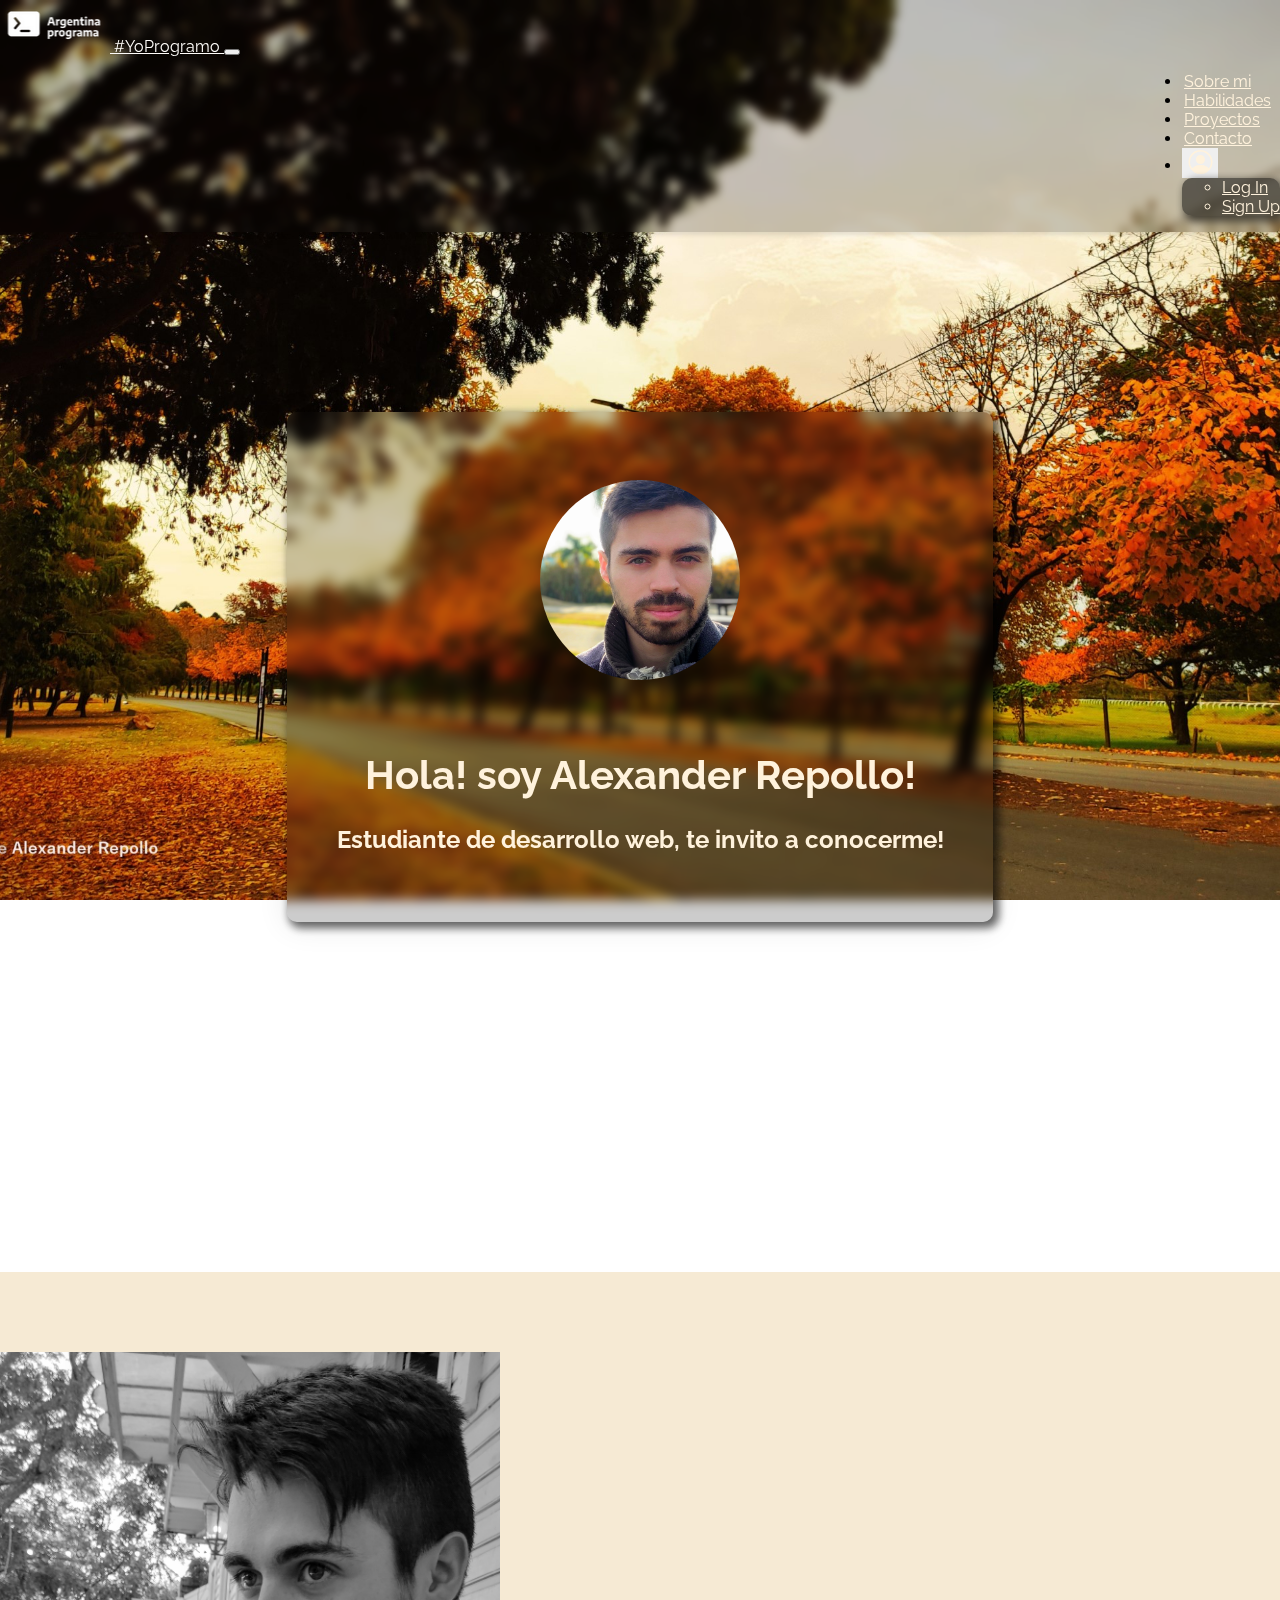
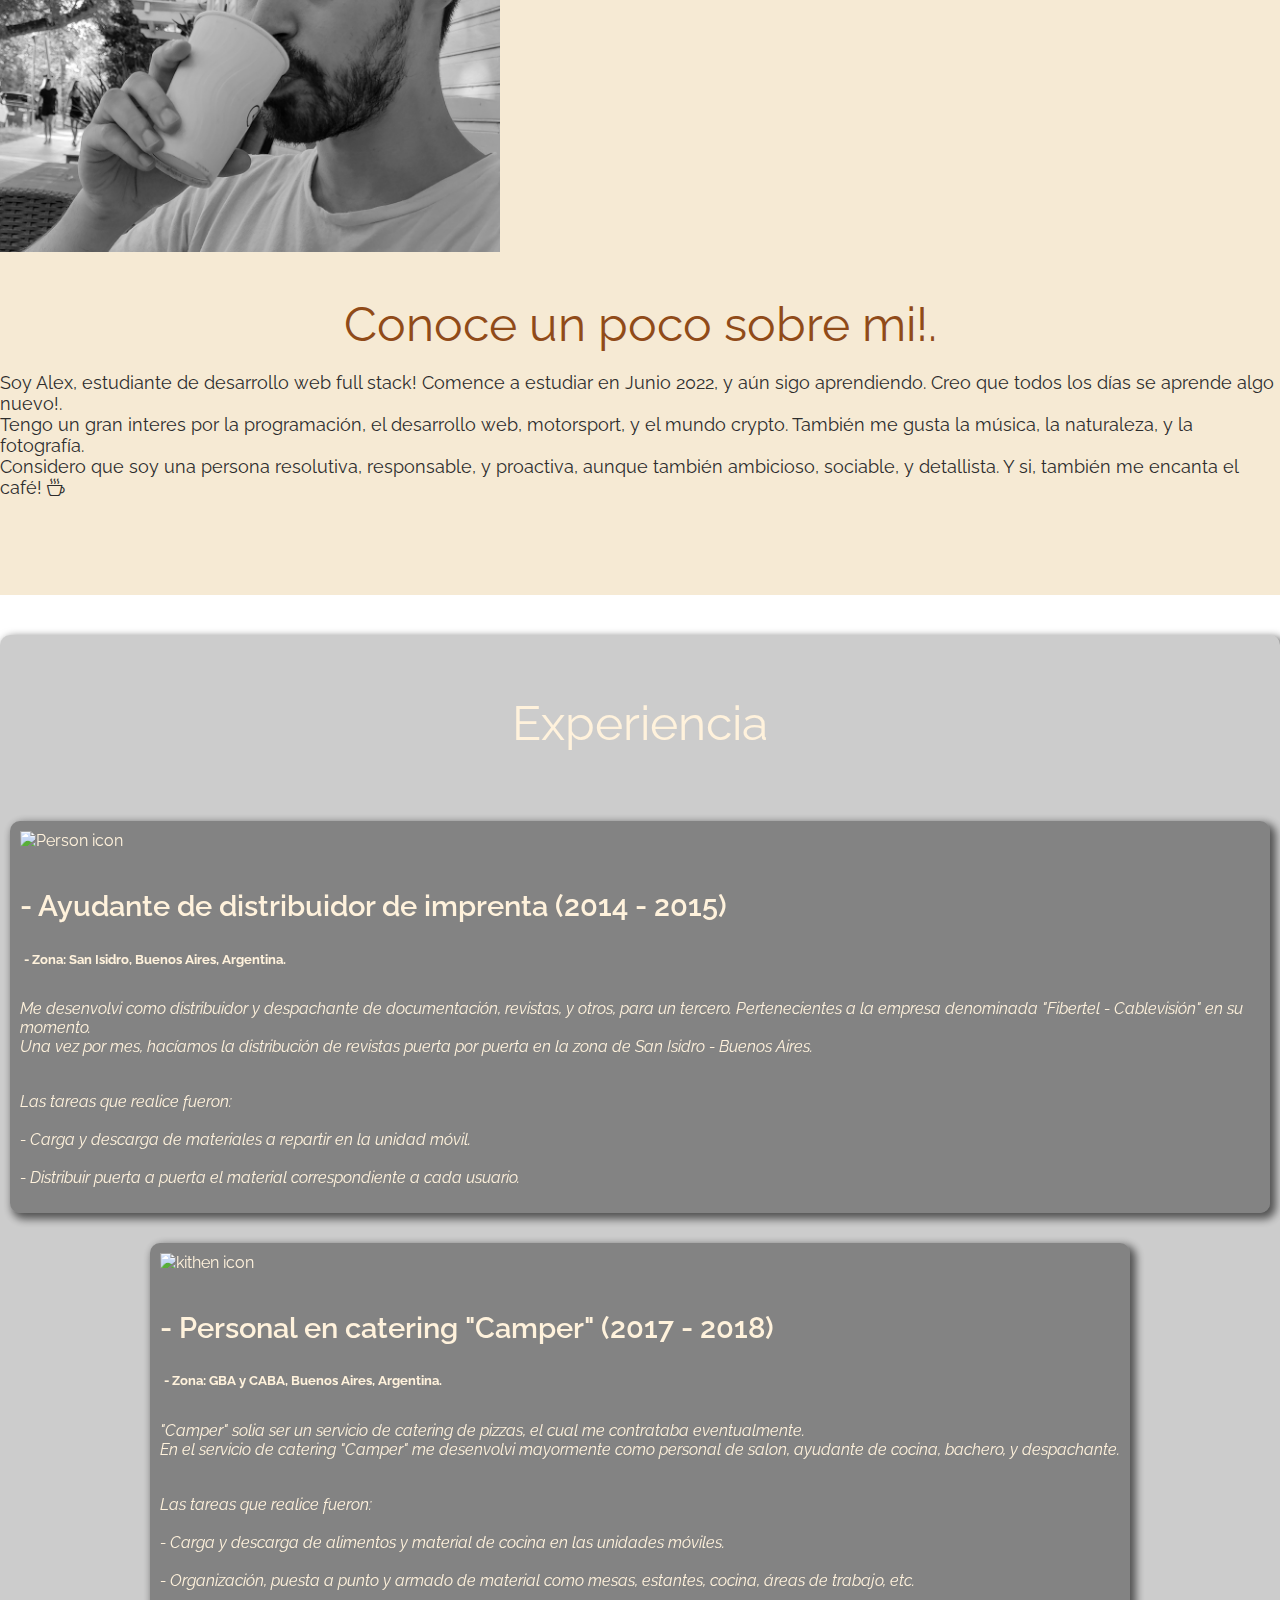
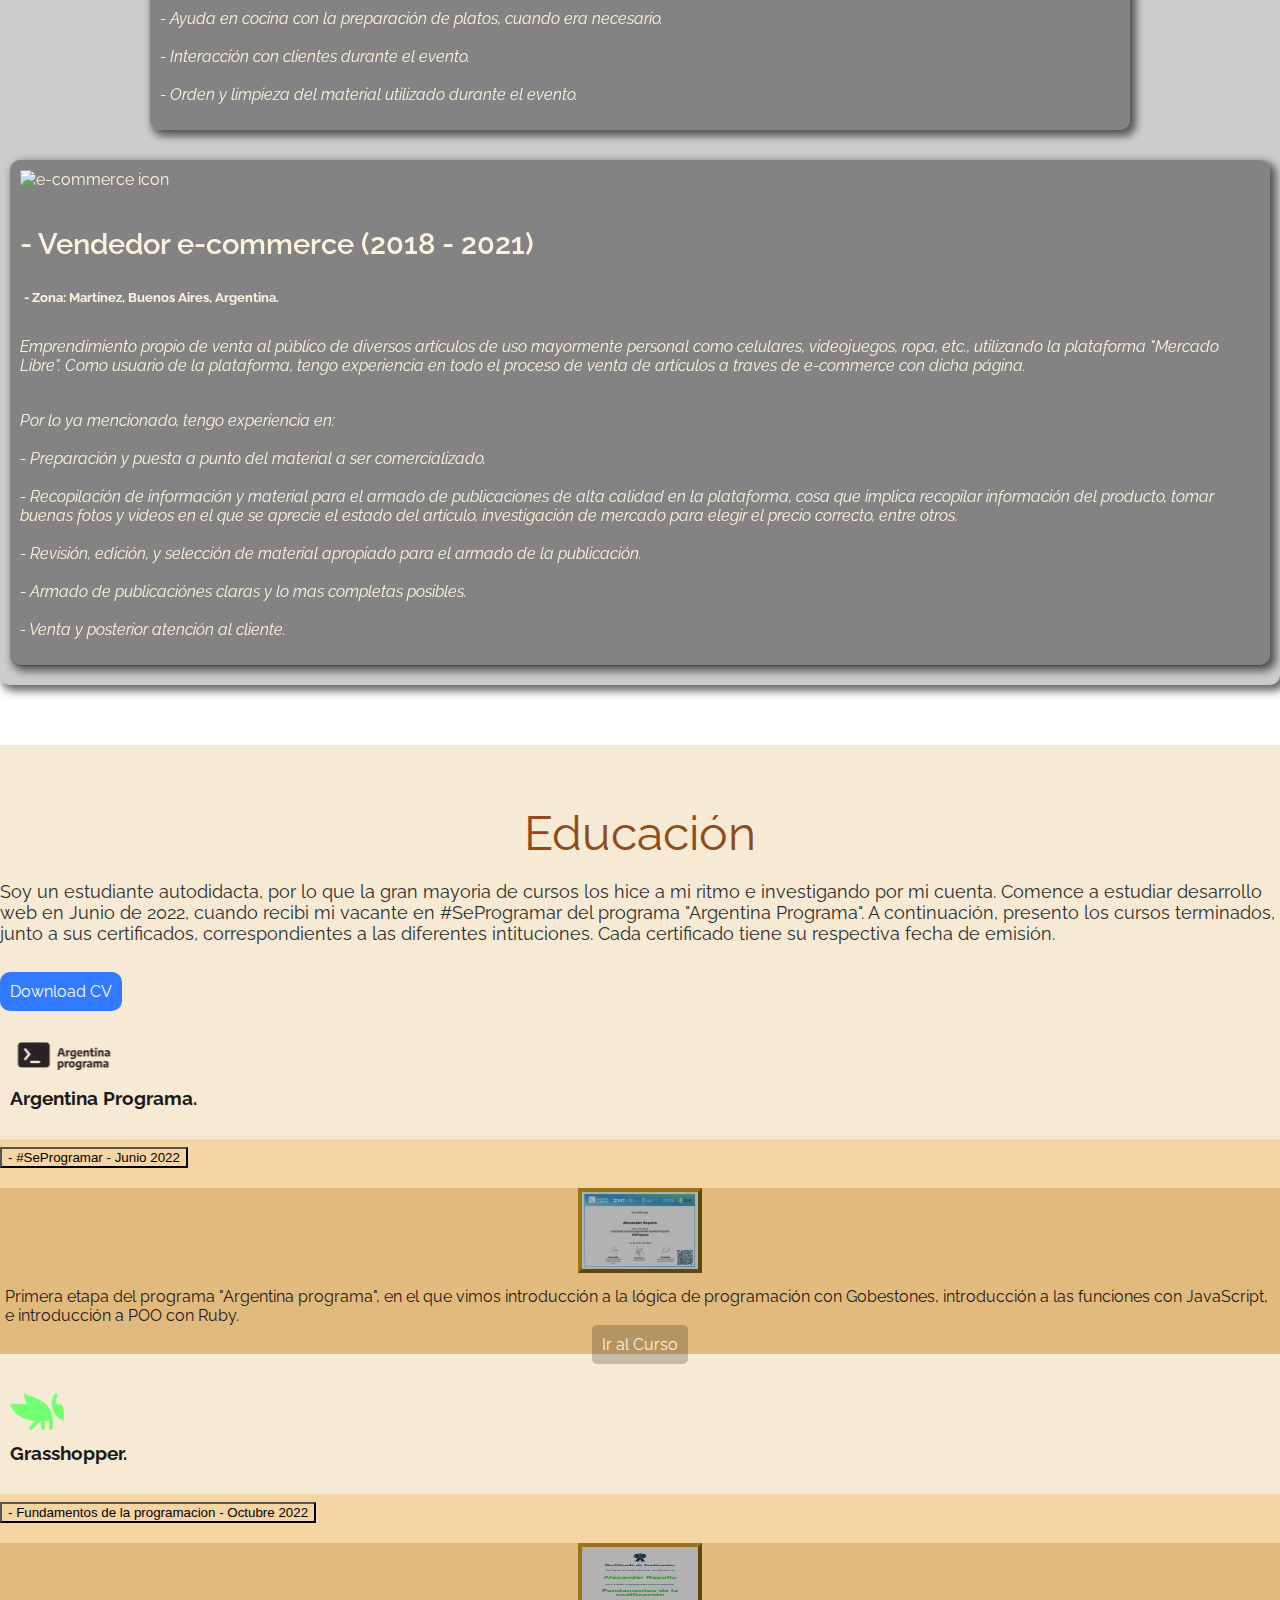
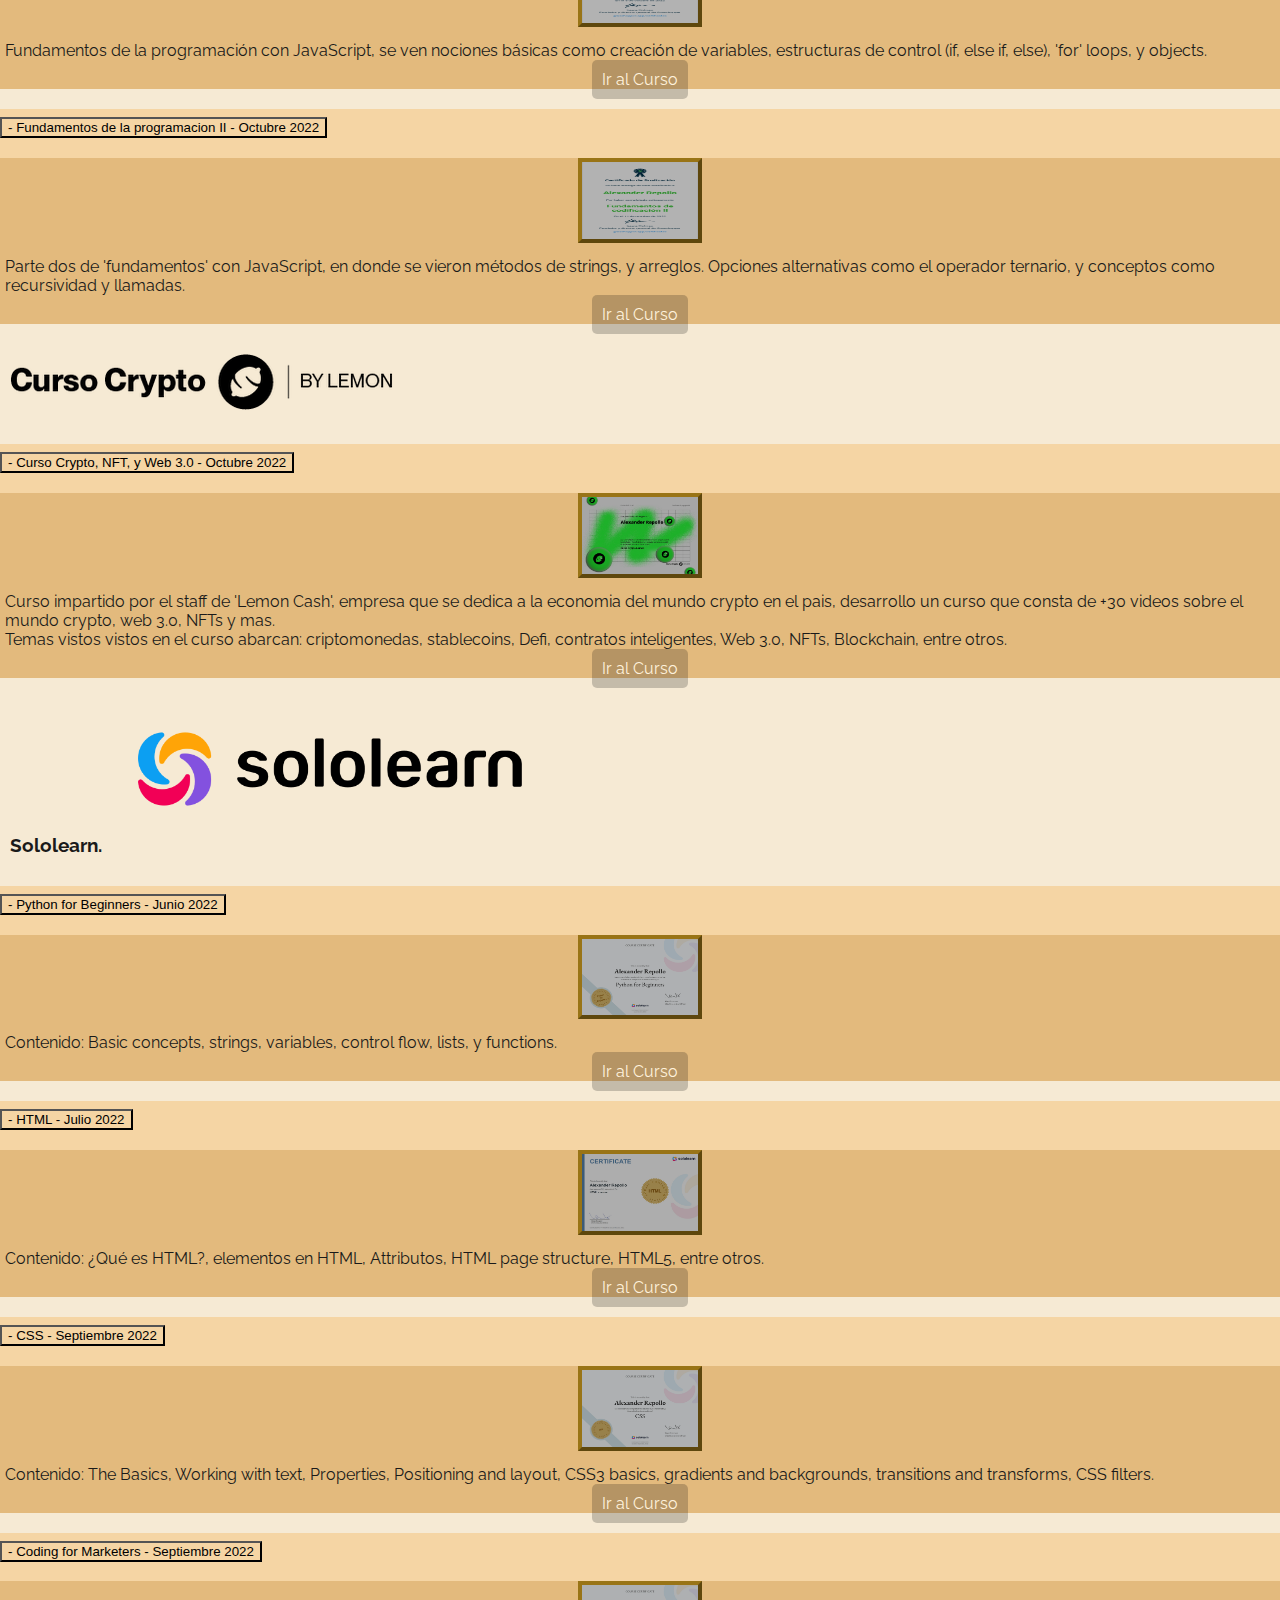
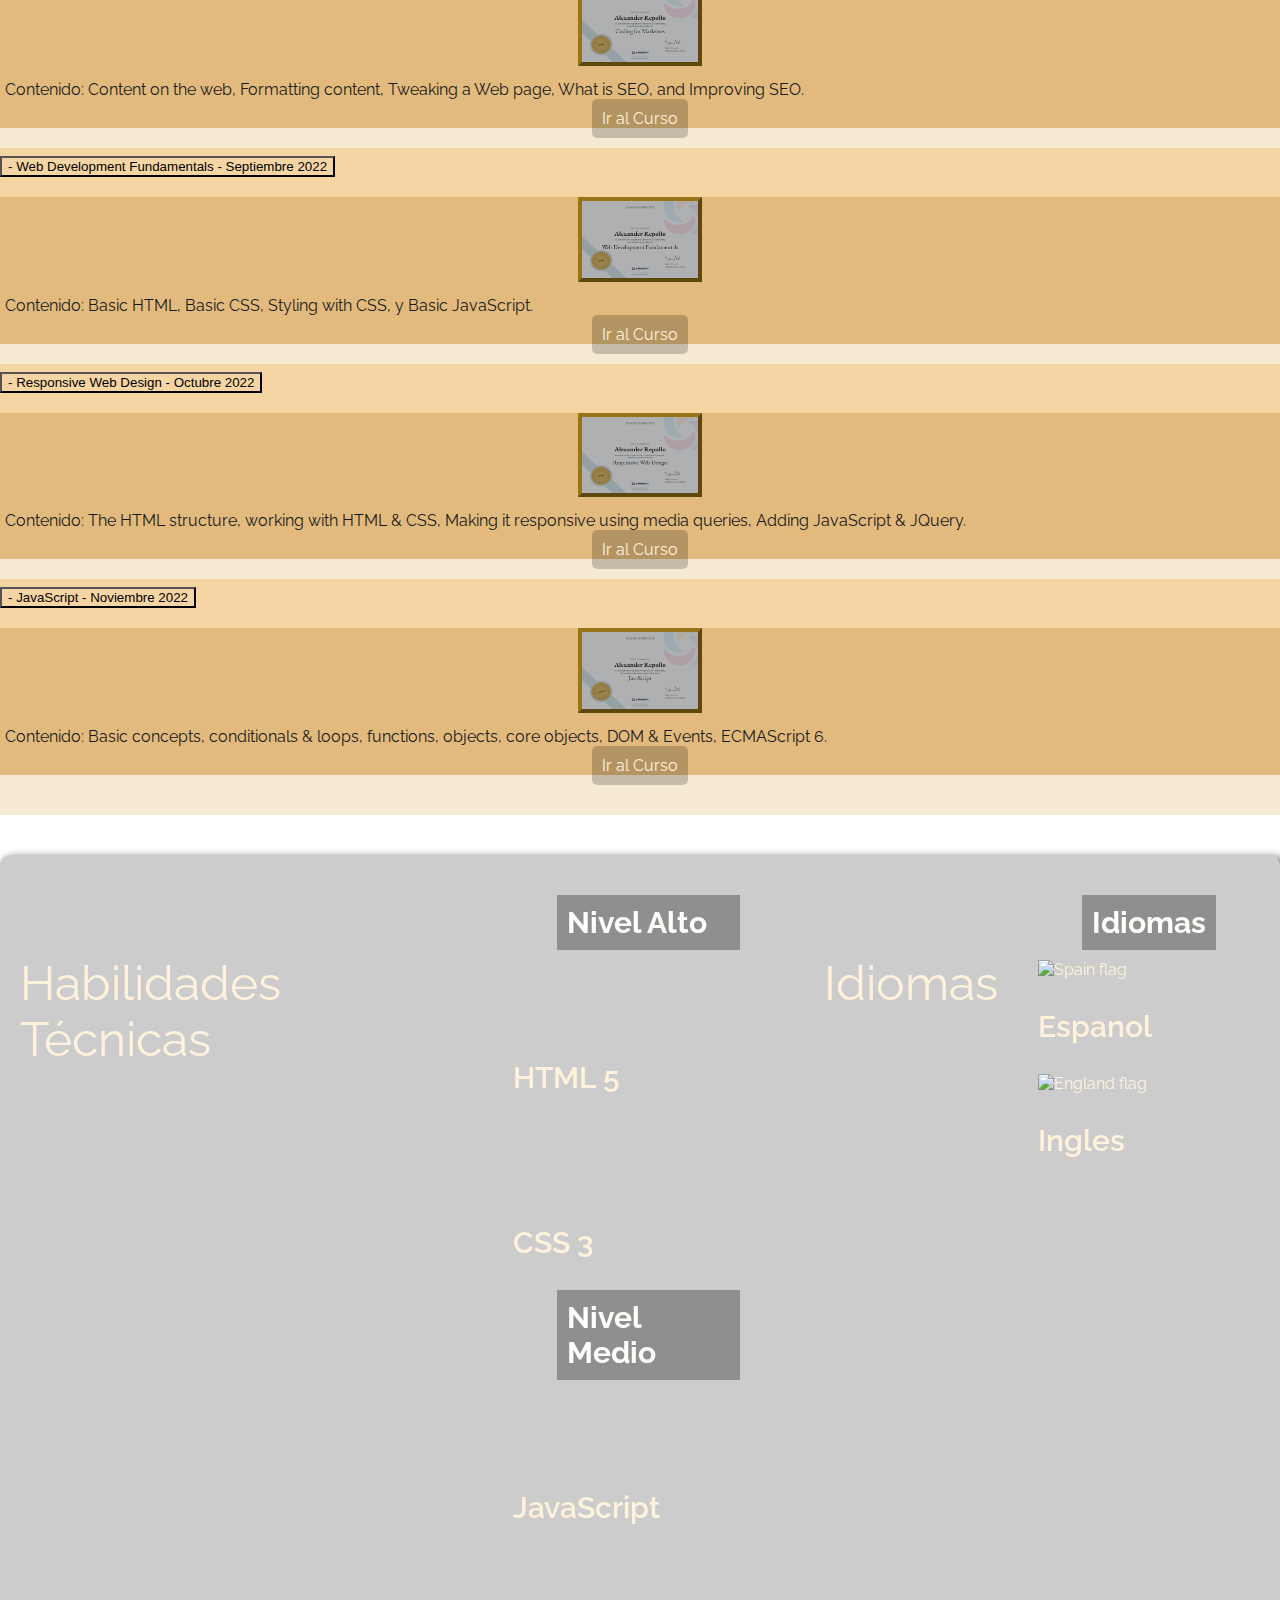
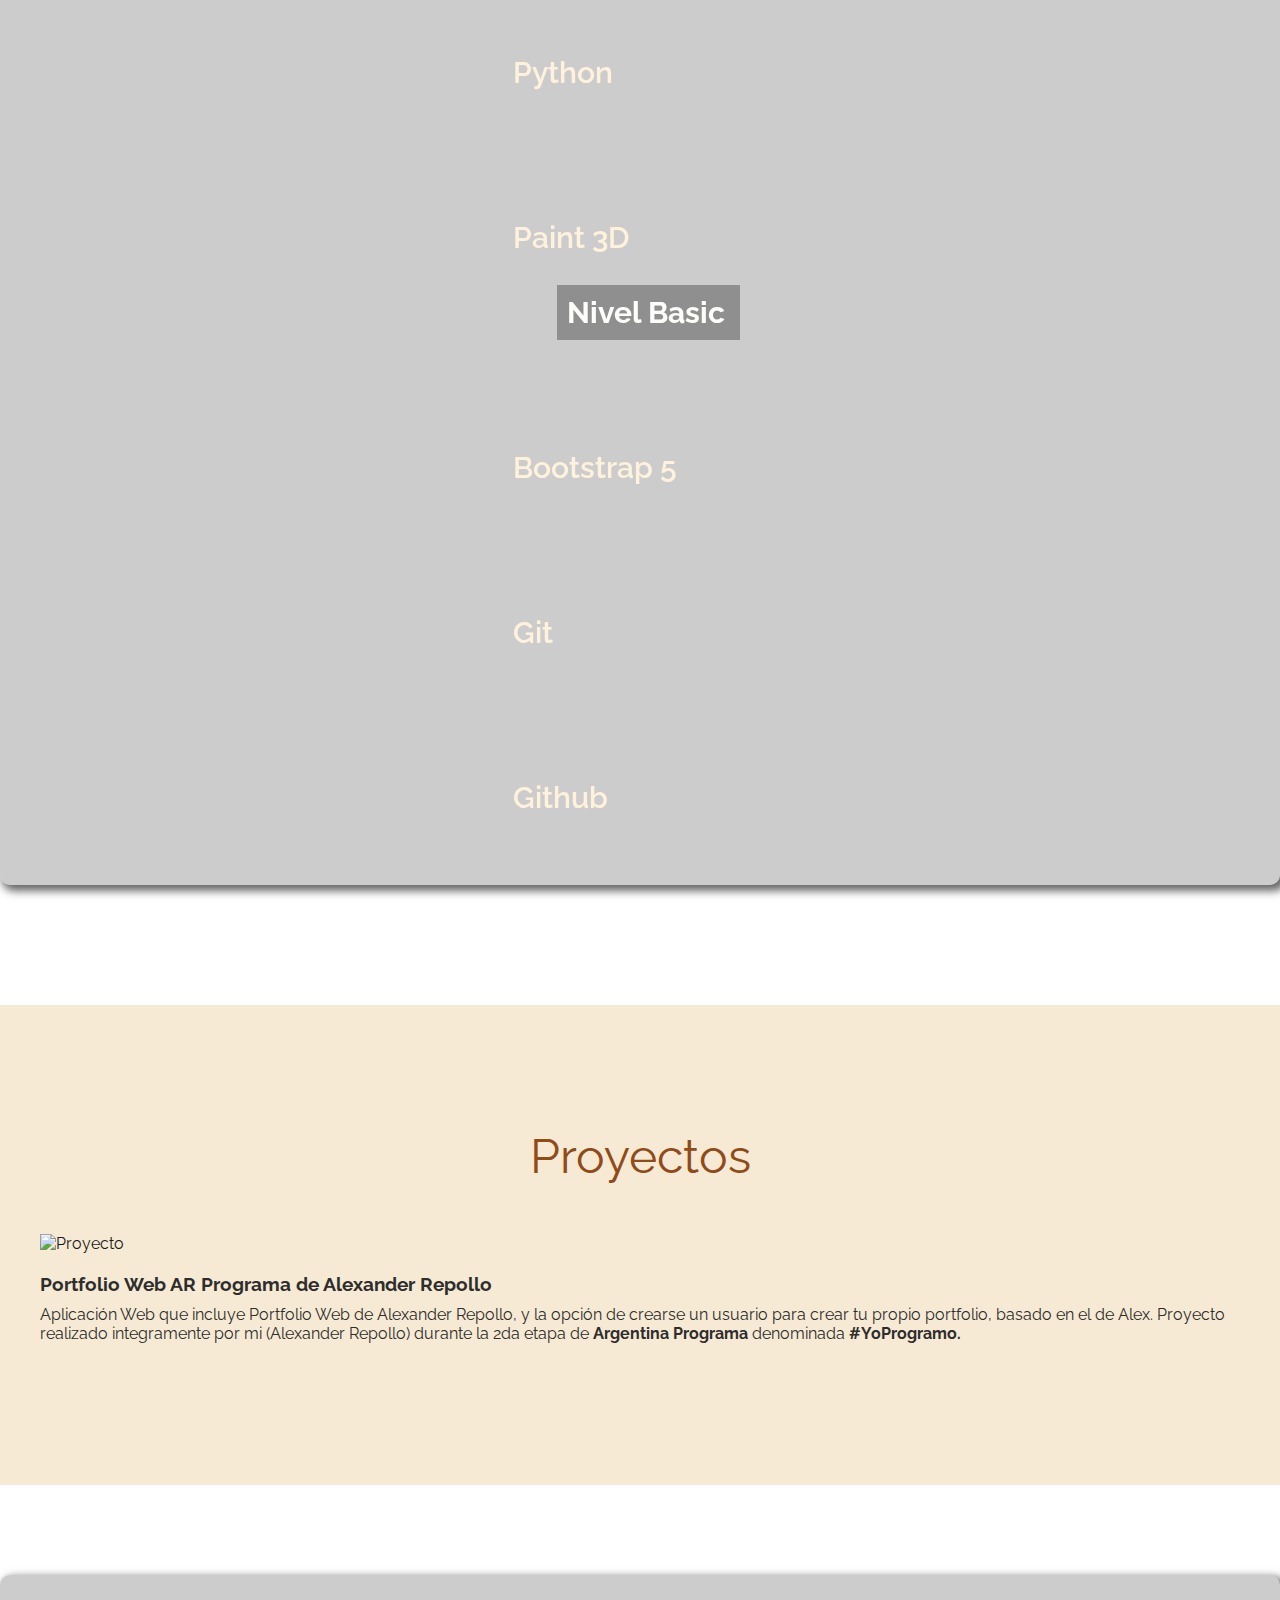
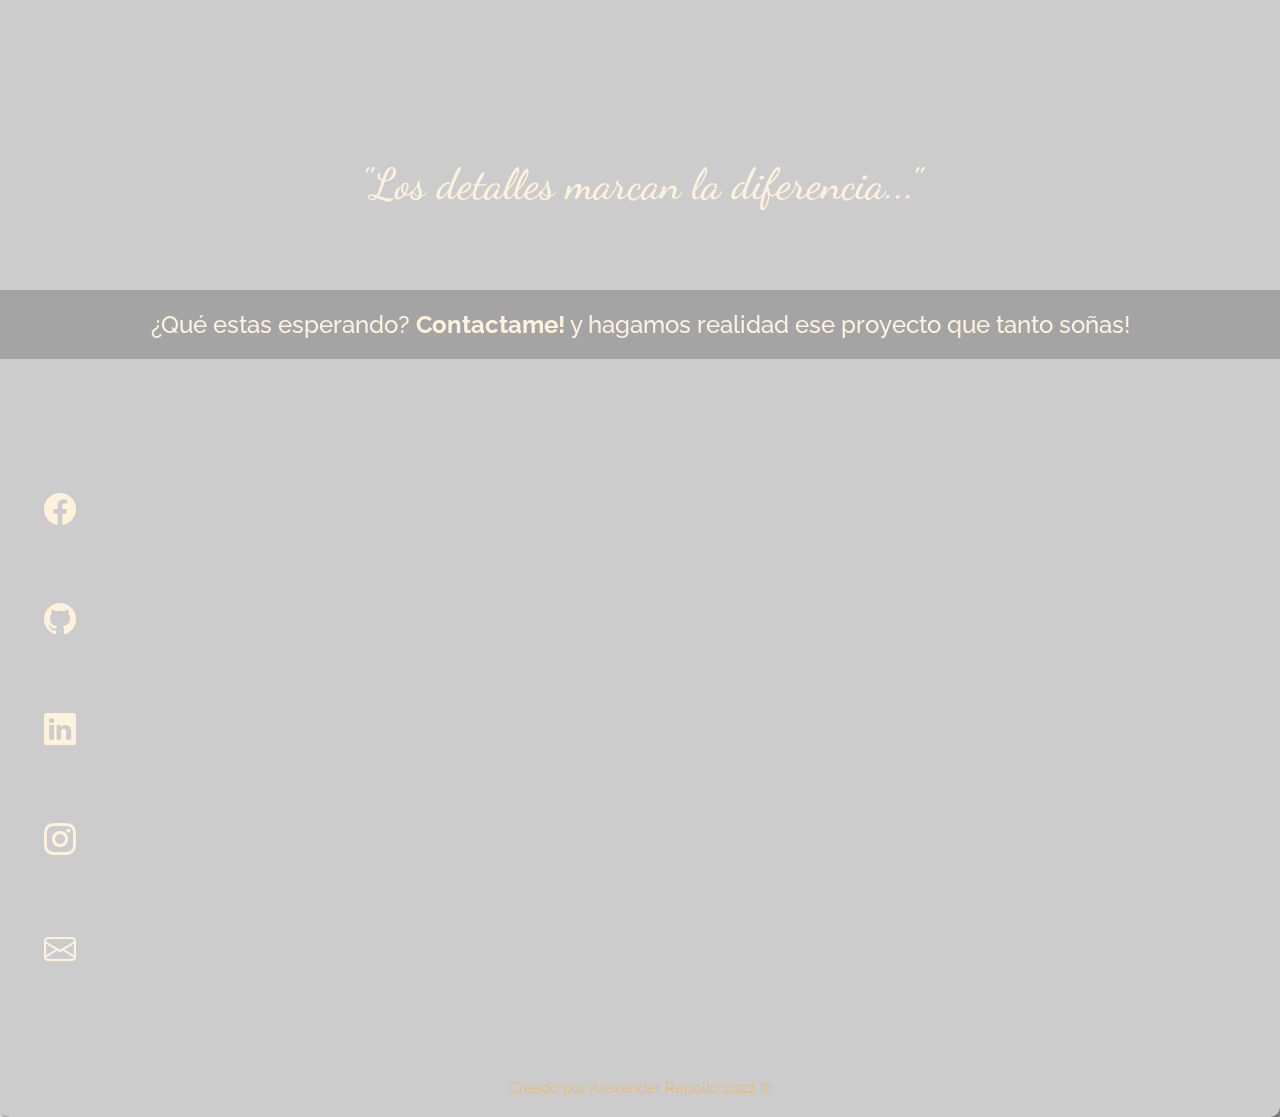
==== commit 7a159362: "update-8-12-22-new-changing-css" ====
--- a/index.html
+++ b/index.html
@@ -15,7 +15,7 @@
   <!-- Bootstrap Icons -->
   <link rel="stylesheet" href="https://cdn.jsdelivr.net/npm/bootstrap-icons@1.10.2/font/bootstrap-icons.css">
   <!-- CSS sheet -->
-  <link rel="stylesheet" href="assets/css/styles.css">
+  <link id="csslink" rel="stylesheet" href="assets/css/styles.css">
   <!-- Google Fonts -->
   <link rel="preconnect" href="https://fonts.googleapis.com">
   <link rel="preconnect" href="https://fonts.gstatic.com" crossorigin>
@@ -73,7 +73,7 @@
 
   <!-- Hero section -->
   <section class="hero d-flex align-items-sm-stretch">
-    <div class="hero-principal d-flex flex-column justify-content-center align-items-center">
+    <div class="hero-principal d-flex flex-column justify-content-center align-items-center" id="hero">
       <img class="hero-image-profile" src="assets/images/profile-picture-4.jpg" alt="Imagen principal de Alexander Repollo" title="Imagen principal de Alexander Repollo">
       <h1>Hola! soy Alexander Repollo!</h1>
       <h2>Estudiante de desarrollo web, te invito a conocerme!</h2>
@@ -516,5 +516,7 @@
   <script src="https://cdn.jsdelivr.net/npm/bootstrap@5.2.2/dist/js/bootstrap.bundle.min.js" integrity="sha384-OERcA2EqjJCMA+/3y+gxIOqMEjwtxJY7qPCqsdltbNJuaOe923+mo//f6V8Qbsw3" crossorigin="anonymous"></script>
   <!-- Font Awesome for Icons -->
   <script src="https://kit.fontawesome.com/cf8ef6e8a5.js" crossorigin="anonymous"></script>
+  <!-- Archivo JS index.js -->
+  <script src="assets/js/index.js" type="text/javascript"></script>
 </body>
 </html>--- a/assets/css/styles.css
+++ b/assets/css/styles.css
@@ -0,0 +1,619 @@
+/* Variables para ajustar el estilo facilemnte */
+
+@import url('custom-1.css');
+
+:root {
+  /* los colores estan en forma de variable en el import */
+
+
+  /* neutral standard colors */
+  --darker-color: #1a1a1a;
+  --dark-color: #2d2d2d;
+  --white: #fffdfa;
+  --shadow-1: rgba(0, 0, 0, 0.1);
+  --shadow-2: rgba(0, 0, 0, 0.2);
+  --shadow-3: rgba(0, 0, 0, 0.3);
+  --shadow-4: rgba(0, 0, 0, 0.4);
+  --shadow-6: rgba(0, 0, 0, 0.6);
+}
+
+/* reestablece estilos de navegador y seteamos colores, fondo, y flia de letras */
+body {
+  margin: 0;
+  padding: 0;
+  box-sizing: border-box;
+
+  background-image: var(--background-img);
+  background-repeat: no-repeat;
+  background-position: center center;
+  background-size: cover;
+  background-attachment: fixed;
+
+  font-family: 'Raleway', sans-serif;
+  transition: all 0.2s ease; 
+}
+
+
+
+/* Estilos generales */
+
+section {
+  display: flex;
+  flex-direction: column;
+  justify-content: center;
+  align-items: center;
+}
+
+h1 {
+  font-size: 2.5rem;
+  font-weight: bold;
+}
+
+.seccion-clara {
+  background-color: var(--seccion-clara-back);
+  color: var(--darker-color);
+}
+
+.seccion-glass {
+  color: var(--almost-white);
+  /* glassmorfism */
+  background: var(--shadow-2);
+  border-radius: 10px 10px;
+  box-shadow: 4px 4px 8px 2px var(--shadow-6); 
+  /* 0 4px 30px rgba(0, 0, 0, 0.1) */
+  backdrop-filter: blur(6px);
+  -webkit-backdrop-filter: blur(6px);
+}
+
+.seccion-glass-h {
+  transition: all 0.3s ease;
+}
+.seccion-glass-h:hover {
+  background: var(--shadow-4);
+  transform: translateY(-2px);
+}
+
+/* .fondo-body {
+  background-image: url("https://images.unsplash.com/photo-1504860708171-19abd233ec3e?ixlib=rb-4.0.3&ixid=MnwxMjA3fDB8MHxwaG90by1wYWdlfHx8fGVufDB8fHx8&auto=format&fit=crop&w=1470&q=80");
+} */
+
+
+
+/* Navbar */
+
+.navbar {
+  /* From https://css.glass */
+  background: var(--shadow-2);
+  border-radius: 0px 0px 5px 5px;
+  box-shadow: 2px 0px 4px 3px var(--shadow-1);
+  backdrop-filter: blur(5px);
+  -webkit-backdrop-filter: blur(5px);
+}
+
+.div-ul-nav {
+  display: flex;
+  justify-content: end;
+}
+
+.navbar-brand {
+  color: var(--almost-white);
+  transition: all 0.3s ease;
+}
+
+.navbar-brand:hover {
+  color: var(--white);
+  transform: translateY(-2px);
+}
+
+
+.nav-link {
+  color: var(--almost-white);
+  margin: 2px;
+  transition: all 0.3s ease;
+}
+
+.nav-item:hover .nav-link, .nav-item-drop:hover .btn {
+  color: var(--white);
+  background-color:var(--shadow-1);
+  box-shadow: 0 0 2px 2px var(--shadow-1);
+  border-radius: 5px;
+  transform: translateY(-2px);
+  border-bottom: 1px solid var(--white);
+}
+
+.nav-item-drop .nav-link {
+  font-size: 1.5rem;
+  padding:0 30px;
+  
+}
+
+.nav-item-drop .btn {
+  color: var(--almost-white);
+  font-size: 1.5rem;
+  outline: none;
+}
+
+.dropdown-item {
+  color: var(--almost-white);
+  border-radius: 0px;
+  outline: none;
+}
+
+.dropdown-item:hover {
+  color: var(--white);
+  
+}
+
+.dropdown-menu {
+  background-color:var(--shadow-4);
+  outline: none;
+}
+
+.btn-group .btn {
+  border: none;
+  outline: none;
+}
+
+
+
+/* Hero section */
+
+.hero {
+  min-height: 450px;
+  
+  text-align: center;
+  margin-top: 90px;
+}
+
+.hero-principal {
+  color: var(--almost-white);
+  padding: 3rem 3.1rem;
+  max-width: 70%;
+  margin: 0 auto;
+  margin-bottom: 30vh;
+  margin-top: 10vh;
+  /* glassmorfism */
+  background: var(--shadow-2);
+  border-radius: 10px 10px;
+  box-shadow: 4px 4px 8px 2px var(--shadow-6), 0 4px 30px var(--shadow-1);
+  backdrop-filter: blur(6px);
+  -webkit-backdrop-filter: blur(6px);
+
+  transition: all 0.3s ease;
+}
+
+.hero-principal:hover {
+  background: var(--shadow-3);
+  box-shadow: 2px 6px 8px 2px var(--shadow-6), 0 4px 30px var(--shadow-1);
+  transform: translateY(-2px);
+
+}
+
+.hero-image-profile {
+  width: 200px;
+  height: 200px;
+  border-radius: 50%;
+  margin: 20px 20px 40px 20px;
+}
+
+/* Sobre mi */
+
+.div-id-specific {
+  margin-bottom: 80px;
+}
+
+.sobre-mi {
+  min-height: 400px;
+  /* margin-top: 50px; */
+}
+
+.sobre-mi-cont {
+  margin: 60px 0;
+}
+
+.sobre-mi-image {
+  max-height: 500px;
+  margin: 20px 0;
+}
+
+.sobre-mi-title {
+  font-size: 3rem;
+  font-weight: 400;
+  color: var(--color);
+  margin: 20px 0;
+  text-align: center;
+}
+
+.sobre-mi-description {
+  color: var(--dark-color);
+  font-size: 1.1rem;
+  padding-bottom: 20px;
+}
+
+
+/* Experiencia */
+
+.exp {
+  min-height: 450px;
+  padding: 40px 0;
+  display: flex;
+  justify-content: center;
+  
+}
+
+.exp .container {
+  display: flex;
+  flex-direction: column;
+  align-items: center;
+  justify-content: center;
+}
+
+.exp-cont {
+  margin: 10px 10px 20px 10px;
+}
+
+.exp-title {
+  font-size: 3rem;
+  font-weight: 400;
+  color: var(--almost-white);
+  margin: 40px 0;
+  padding: 20px;
+}
+
+.exp-image {
+  margin: 10px;
+  width: 1.2in;
+  height: 1in;
+}
+
+.exp-info {
+  margin: 10px 0;
+}
+
+.exp-info h3 {
+  padding: 0 10px;
+  font-size: 1.8rem;
+  font-weight: 600;
+}
+
+.exp-info h5 {
+  padding: 0 14px;
+}
+
+.exp-info p {
+  padding: 10px;
+  font-style: italic;
+}
+
+/* Educacion */
+
+.edu {
+  min-height: 450px;
+  margin: 20px 0;
+  padding: 40px 0;
+}
+
+.edu .cv {
+  text-decoration: none;
+  max-width: 200px;
+  padding: 10px;
+  color: var(--white);
+  background-color: rgb(49, 121, 255);
+  border-radius: 10px;
+  transition: all 0.2s ease-in-out;
+}
+
+.edu .cv:hover {
+  background-color: rgb(69, 193, 255);
+}
+
+.div-title {
+  margin: 30px 10px;
+}
+
+.inst-title {
+  margin: 0;
+}
+
+
+.accordion-item, .accordion-header, .accordion-button, .accordion-body {
+  background-color: var(--light-color-2);
+  transition: all 0.3s ease;
+}
+
+.accordion-button:hover {
+  background-color:var(--shadow-4);
+  color: var(--almost-white);
+}
+
+.accordion-body {
+  text-align: center;
+  background-color: var(--lighter-color);
+}
+
+/* Imagen del certificado */
+.accordion-certificate {
+  width: 1.2in;
+  height: 0.8in;
+  border: 4px outset goldenrod;
+  filter: brightness(70%);
+  transition: all 0.3s ease;
+}
+
+.accordion-certificate:hover {
+  transform: translateY(-2px);
+  filter: brightness(100%);
+}
+
+.accordion-body h4, .accordion-body p {
+  text-align: left;
+  margin: 10px 5px;
+}
+
+.course-button {
+  text-decoration: none;
+  color: var(--almost-white);
+  background-color:var(--shadow-2);
+  padding: 10px;
+  margin: 10px;
+  border-radius: 5px;
+  transition: all 0.3s ease;
+}
+
+.course-button:hover {
+  color: var(--white);
+  background-color:var(--shadow-6);
+  padding: 12px;
+  box-shadow: 0 0 2px 2px var(--shadow-1);
+  border-bottom: 1px solid var(--white);
+}
+
+.logo-inst-solo {
+  transform: scale(0.6);
+}
+
+
+/* Habilidades */
+
+/* Los containers tienen las mismas clases que que usan en 'Experiencia', ya que el estilo es el mimso. */
+
+.hab .exp {
+  margin-top: 20px;
+  margin-bottom: 40px;
+}
+
+.hab-div-cont h3 {
+  margin: 0 5vw;
+  padding: 10px;
+  font-size: 30px;
+  color: var(--white);
+  background-color: var(--shadow-3);
+}
+
+.icon-container {
+  margin: 10px;
+}
+
+.icon-container:hover {
+  color: var(--white);
+}
+
+/* Iconos de habilidades */
+
+.hab .fa-brands, .hab .fa-solid {
+  font-size: 60px;
+  margin: 10px;
+  padding: 10px;
+}
+
+.icon-container p {
+  font-size: 30px;
+  font-weight: 600;
+}
+
+.language-flag {
+  width: 80px;
+  height: 70px;
+}
+
+
+
+/* Proyectos */
+
+.proyectos {
+  padding: 40px 0;
+  margin: 40px 0;
+}
+
+.proyectos-cont {
+  padding: 20px;
+  margin: 10px;
+}
+
+.proyectos-cont p, .proyectos-cont h3 {
+  color: var(--dark-color);
+  margin: 10px 0 10px 10px;
+  text-align: left;
+}
+
+.overlay-relative {
+  position: relative;
+  overflow: hidden;
+  transition: all 0.3s ease;
+}
+
+.overlay-relative img {
+  height: 100%;
+  width: 100%;
+  padding: 10px;
+  border-radius: 6px;
+  display: block;
+  transition: all 0.3s ease;
+}
+
+.overlay {
+  position: absolute;
+  top: 50%;
+  left: 50%;
+  transform: translate(-50%, -50%);
+  text-align: center;
+
+  display: none;
+
+  transition: all 0.3s ease;
+}
+
+.overlay a {
+  font-size: 30px;
+  font-weight: 600;
+  padding: 300px;
+  text-decoration: none;
+  color: var(--almost-white);
+  background-color: var(--shadow-4);
+
+}
+
+.overlay-relative:hover img {
+  filter: brightness(40%);
+  transform: scale(1.2);
+  transition: all 0.3s ease;
+}
+
+.overlay-relative:hover .overlay {
+  display: flex;
+}
+
+
+/* Footer / Contacto */
+
+footer {
+  padding-top: 120px;
+  margin-top: 120px;
+}
+
+.contacto-lema {
+  font-family: 'Dancing Script', cursive;
+  font-size: 2.7rem;
+  font-weight: 500;
+  padding: 20px;
+  margin-bottom: 60px;
+  /* background-color: var(--shadow-2); */
+}
+
+.contacto-preg {
+  font-size: 1.5rem;
+  font-weight: 500;
+  padding: 20px;
+  margin-bottom: 100px;
+  background-color: var(--shadow-2);
+}
+
+.iconos-redes-sociales {
+  margin-bottom: 60px;
+}
+
+.iconos-redes-sociales a {
+  width: 60px;
+  height: 60px;
+  display: flex;
+  align-items: center;
+  justify-content: center;
+  padding: 20px;
+  margin: 10px;
+  /* border: 1px solid var(--almost-white); */
+  border-radius: 8px;
+  transition: all 0.2s ease;
+}
+
+.iconos-redes-sociales a:hover {
+  background-color: var(--shadow-4);
+  color: var(--white);
+  transform: translateY(-4px);
+  border-bottom: 1px solid var(--white);
+  box-shadow: 0 0 2px 2px var(--shadow-1);
+}
+
+.iconos-redes-sociales i {
+  color: var(--almost-white);
+  font-size: 2rem;
+  transition: all 0.3s ease-in;
+}
+
+/* .iconos-redes-sociales a:hover i {
+  font-size: 2.2rem;
+} */
+
+.derechos-de-autor {
+  font-size: 15px;
+  color: var(--lighter-color);
+  padding: 20px;
+}
+
+
+
+
+
+
+
+
+
+
+
+
+/* Adaptable (responsive) ..........................................................................*/
+
+/* resizing logo navbar for screen size less than 357px */
+@media screen and (max-width: 357px) {
+  .logo-img-navbar {
+    transform: scale(0.8);
+  }
+
+  .texto-logo-nav {
+    font-size: 0.8rem;
+  }
+}
+
+/* resizing logo navbar & profile image for screen size less than 311px */
+@media screen and (max-width: 311px) {
+  .logo-img-navbar {
+    transform: scale(0.6);
+  }
+
+  .texto-logo-nav {
+    font-size: 0.6rem;
+  }
+
+  .hero-image-profile {
+    width: 150px;
+    height: 150px;
+    border-radius: 50%;
+    margin: 10px;
+  }
+}
+
+/* centrar los navbar items for screen size less than 767px */
+@media screen and (max-width: 767px) {
+  .div-ul-nav {
+    display: flex;
+    justify-content: center;
+  }
+}
+
+/* resizing logo lemon for screen sizes less than 400px; */
+@media screen and (max-width: 400px) {
+  .logo-inst-lemon {
+    width: 300px;
+    height: 40px;
+  }
+}
+
+/* resizing logo lemon for screen sizes less than 300px; */
+@media screen and (max-width: 300px) {
+  .logo-inst-lemon {
+    width: 250px;
+    height: 30px;
+  }
+}
+
+
+
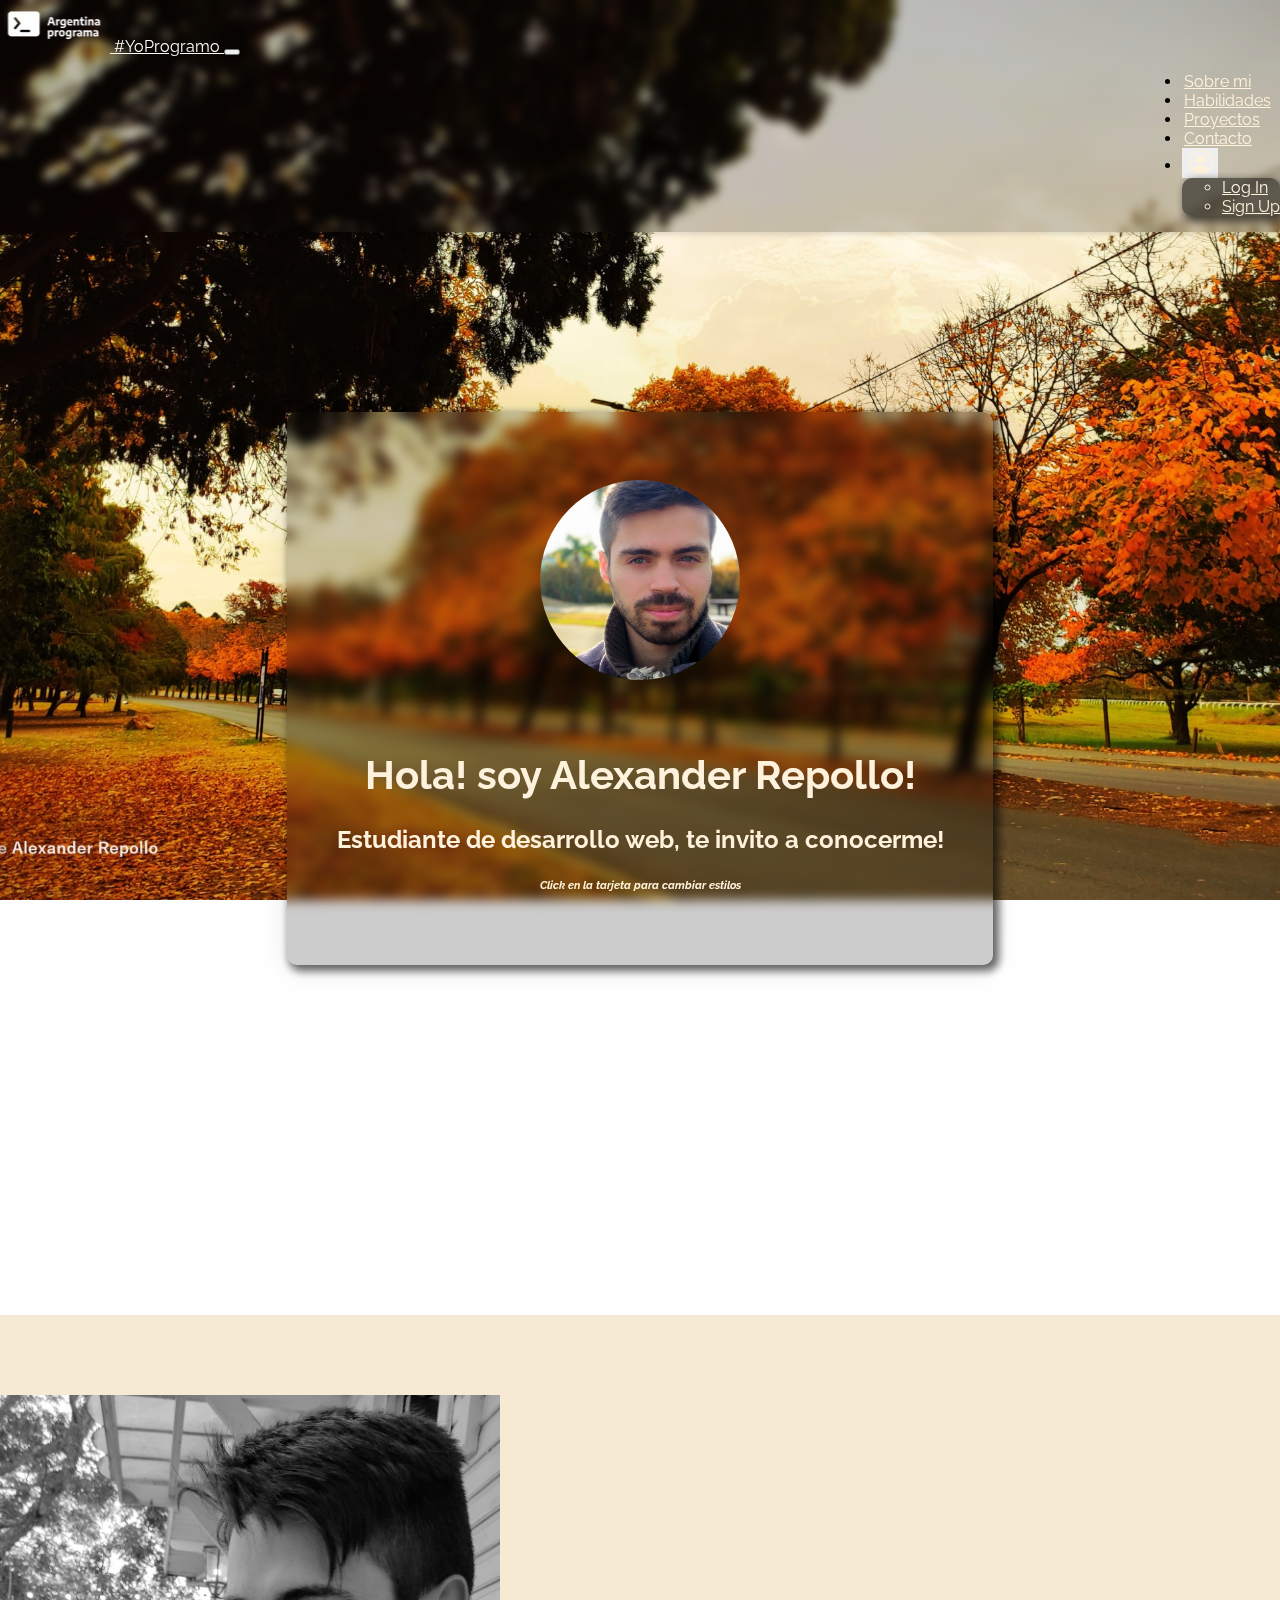
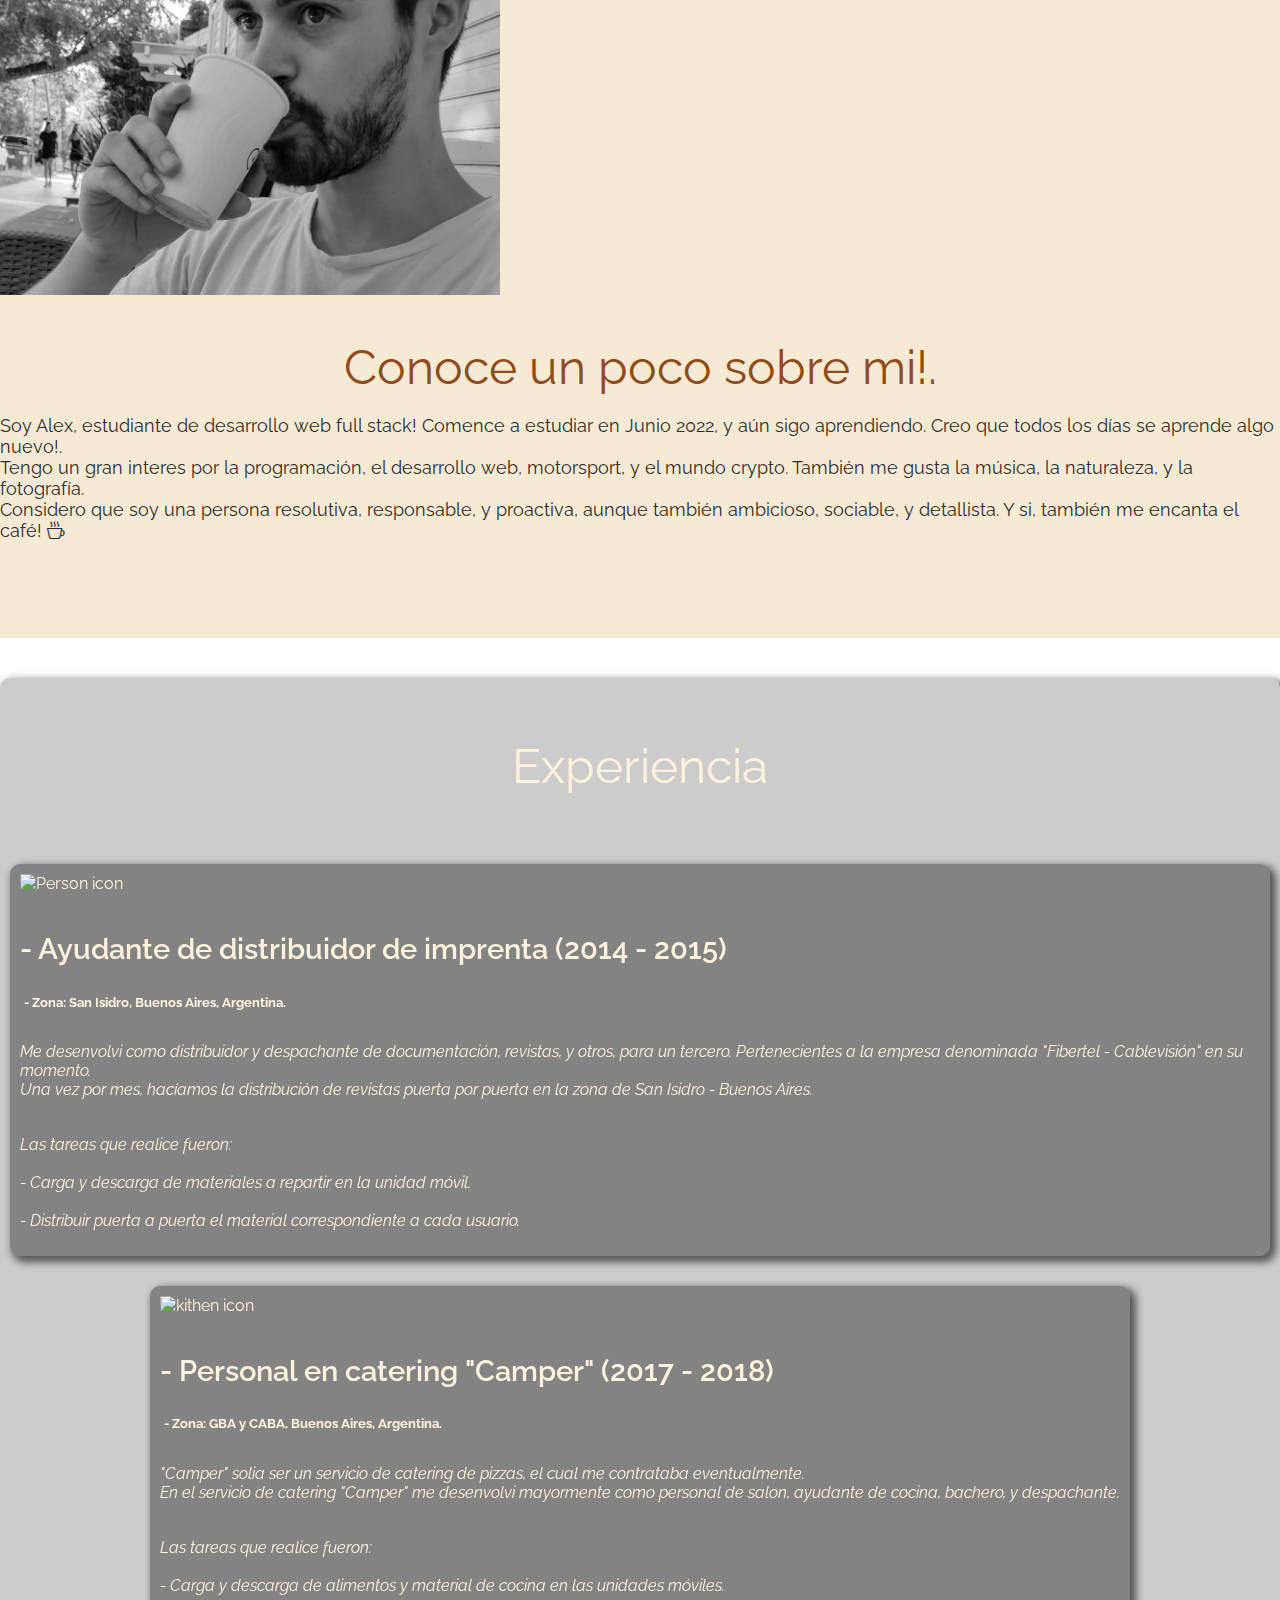
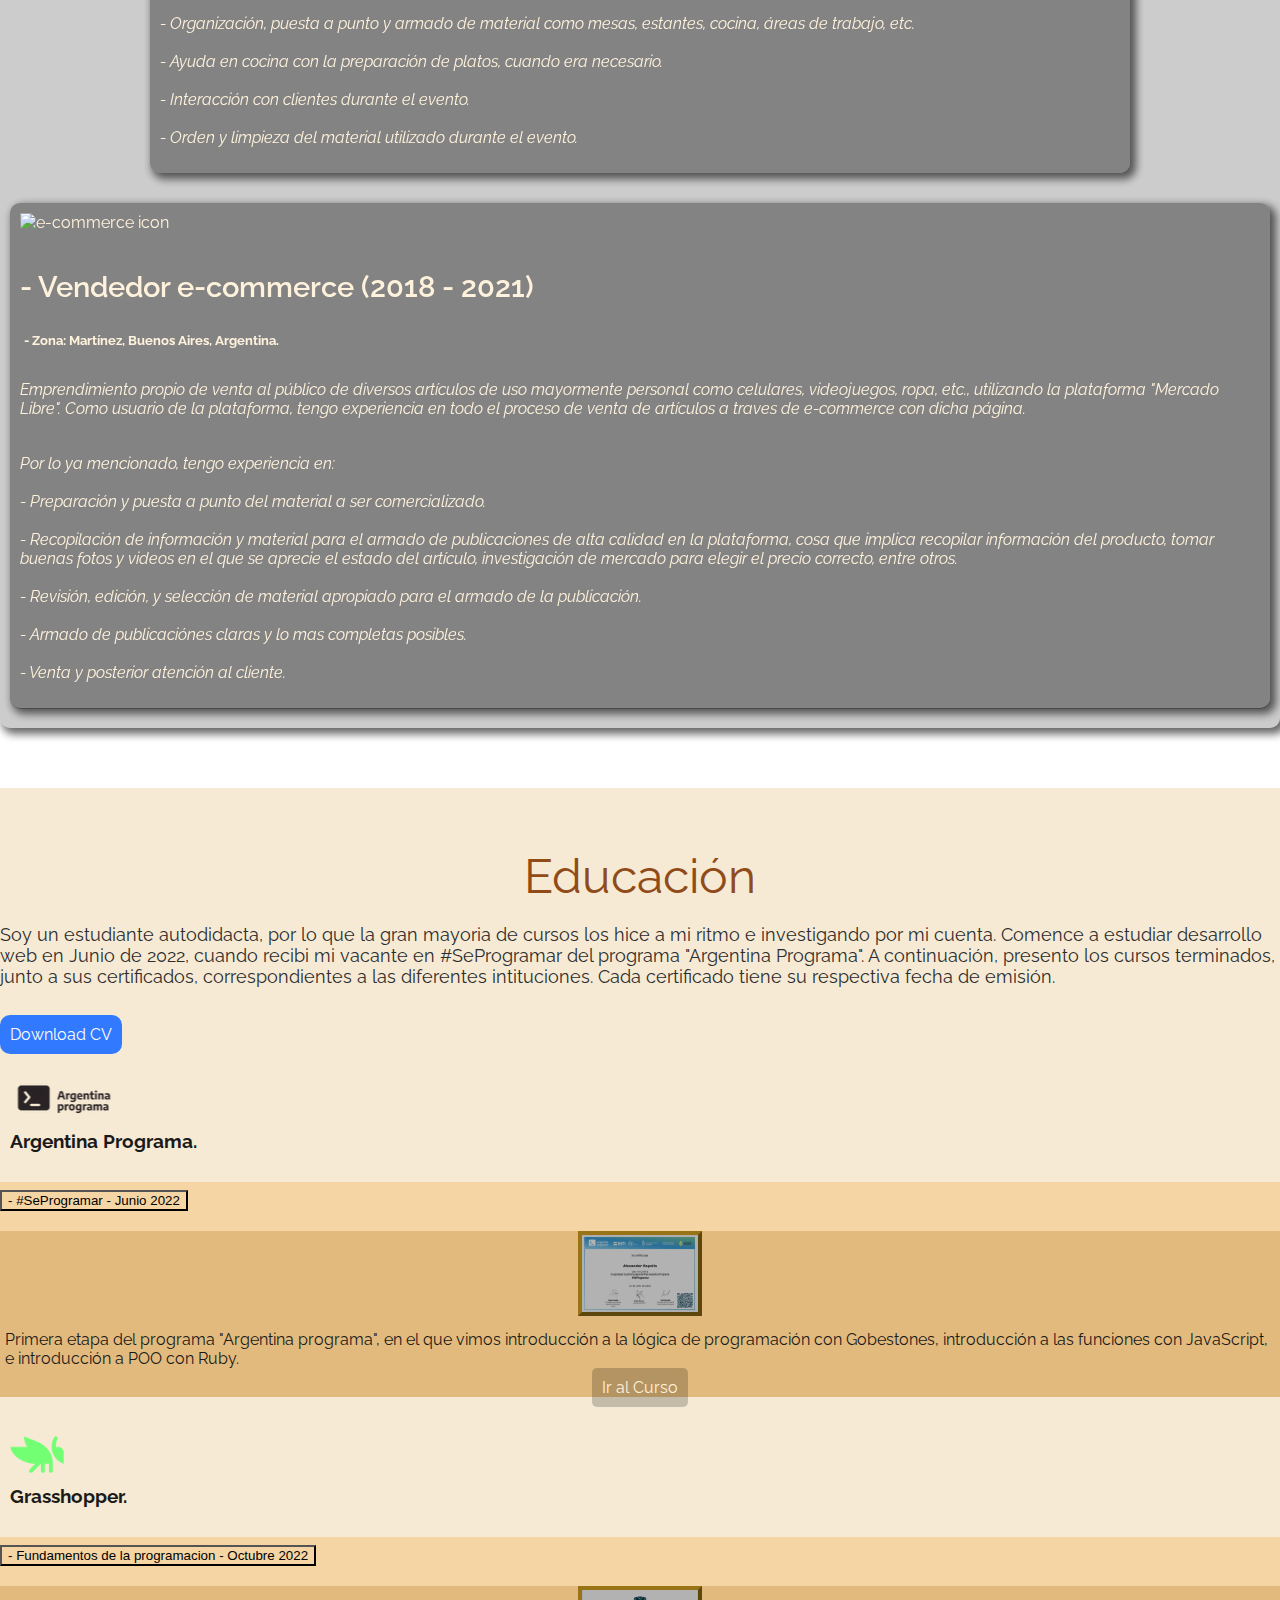
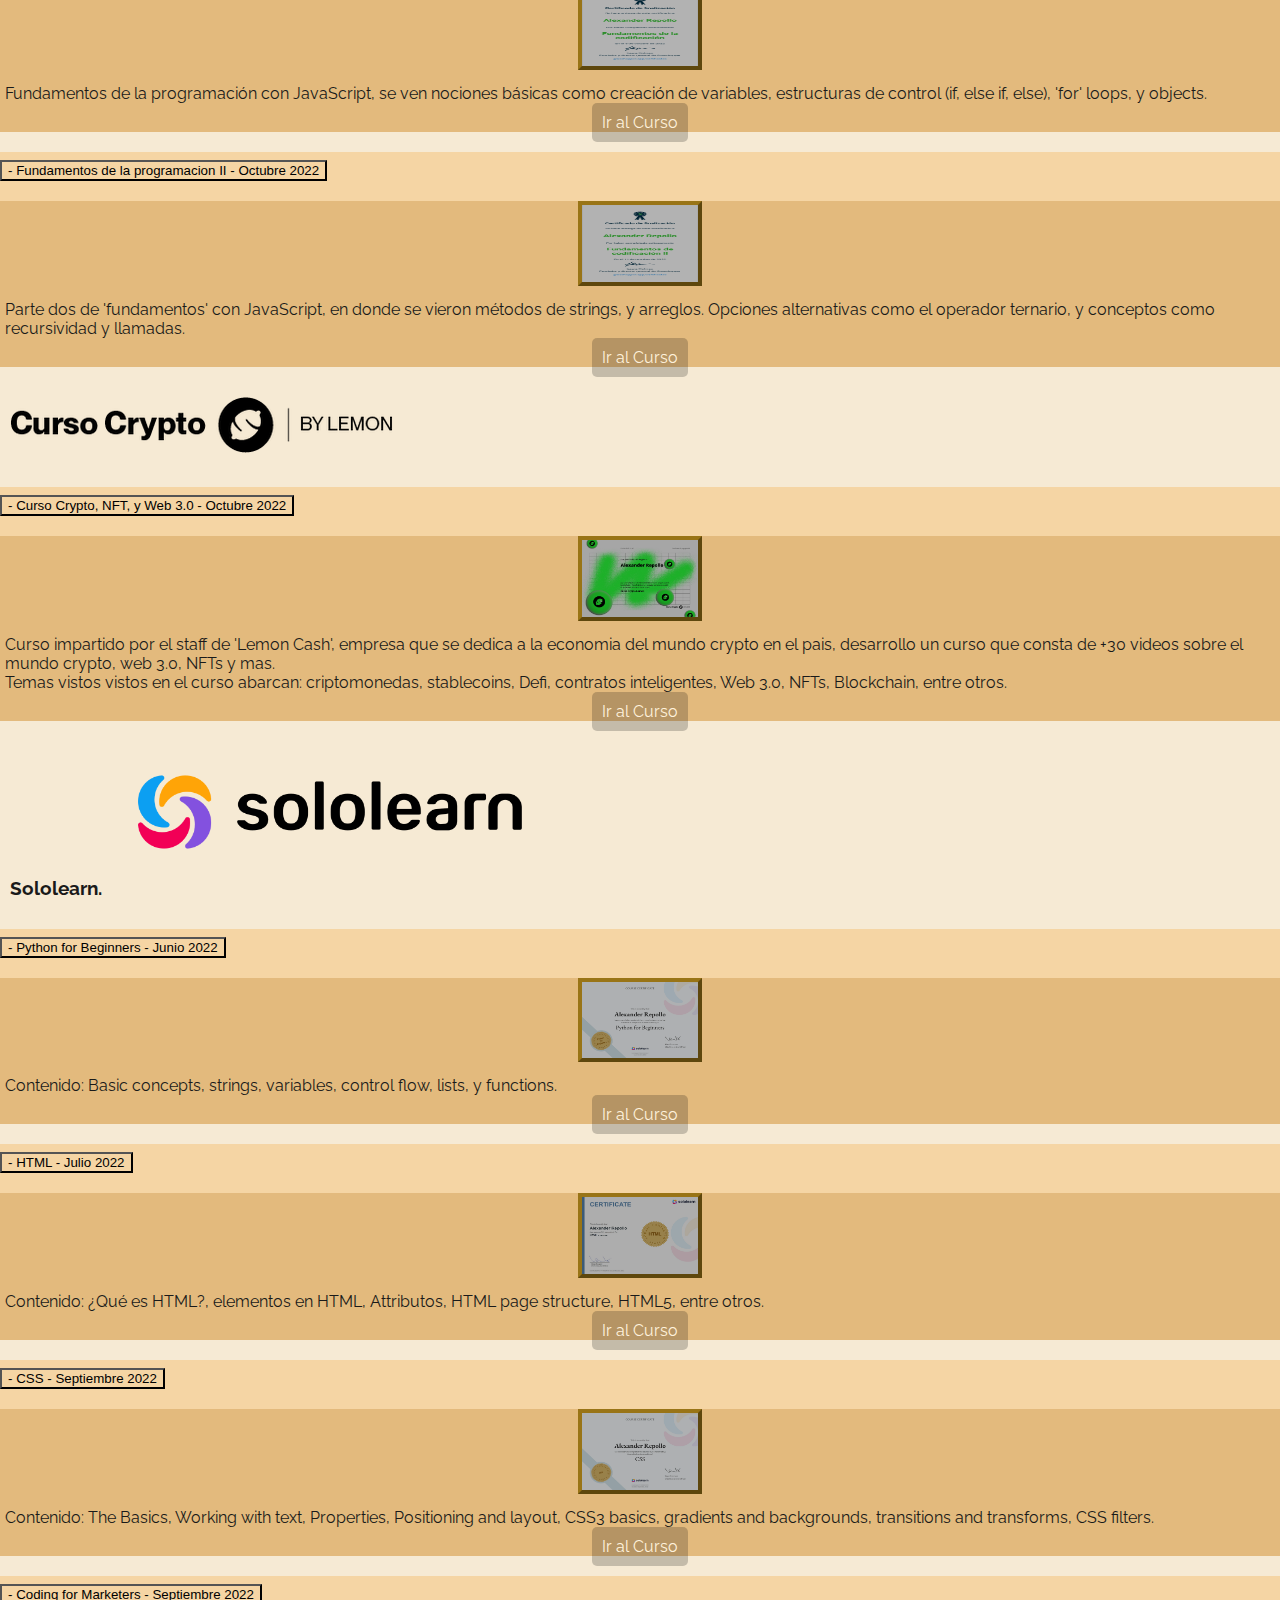
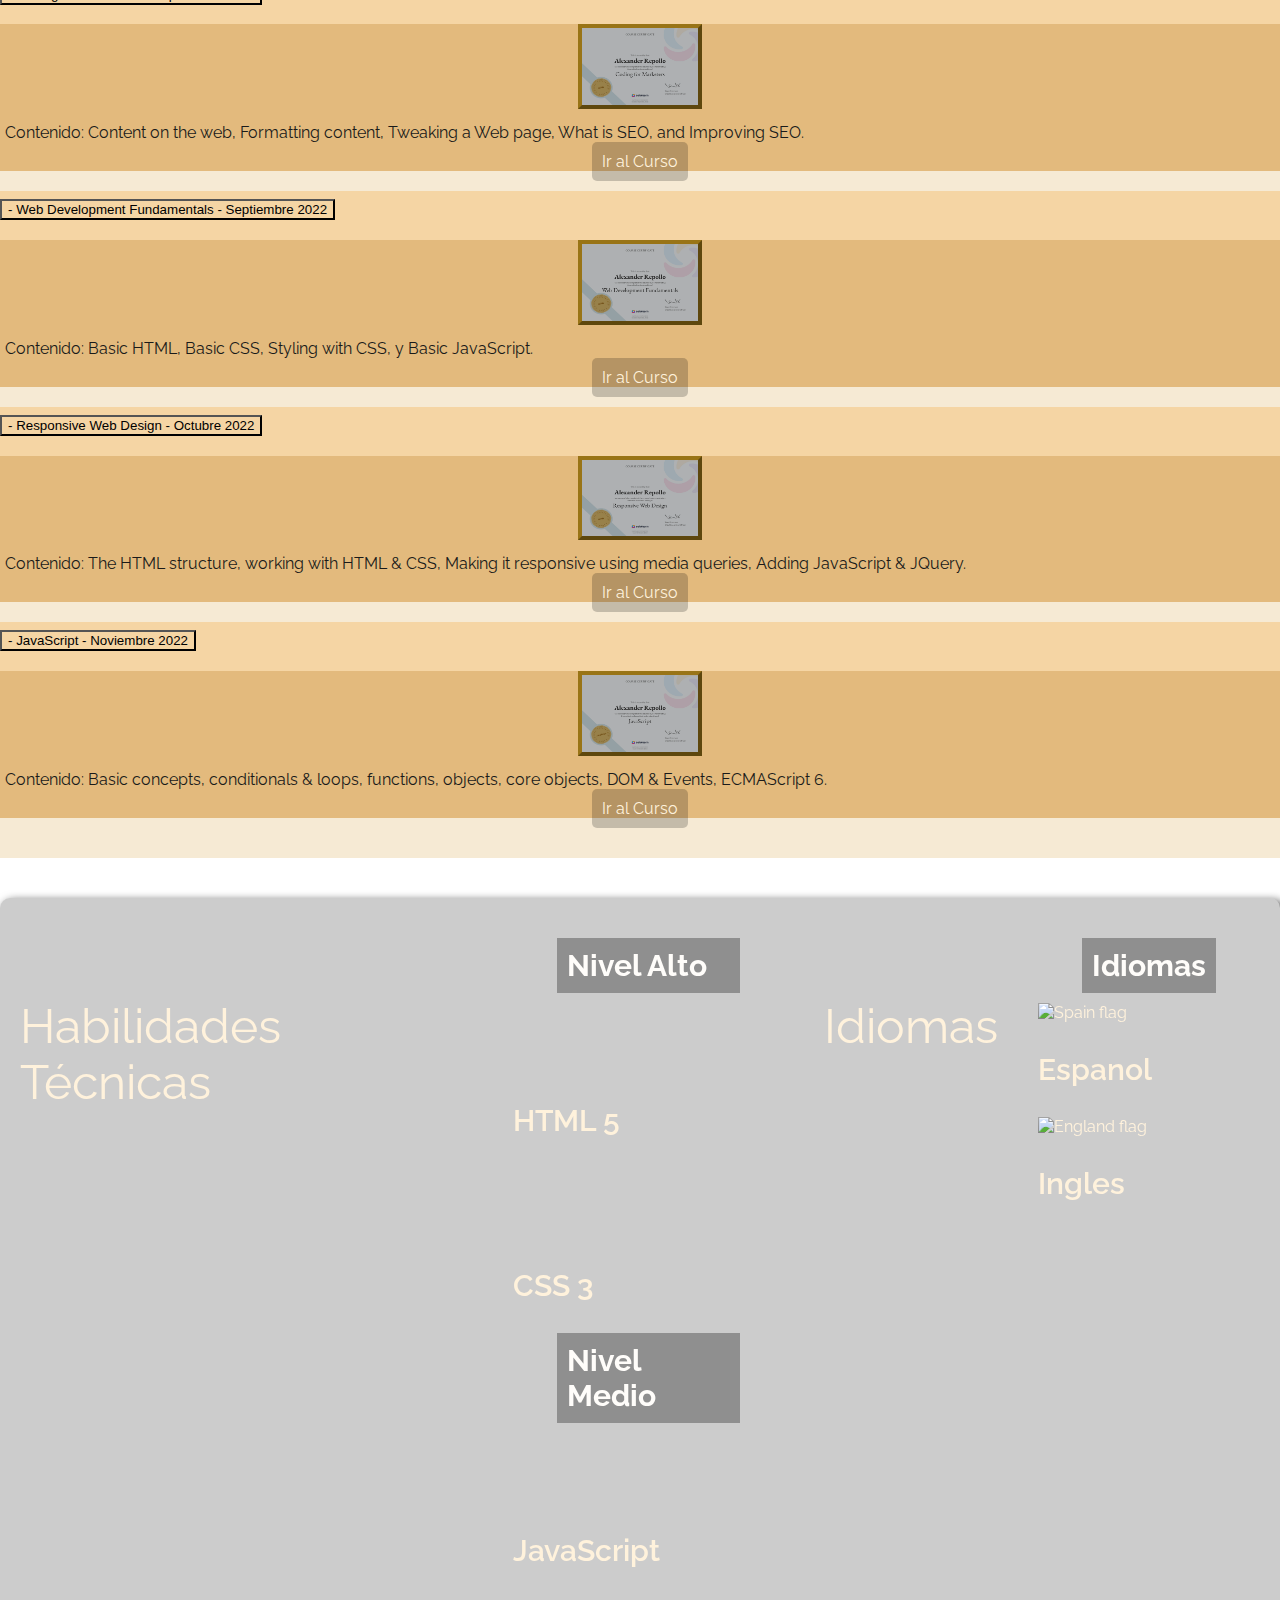
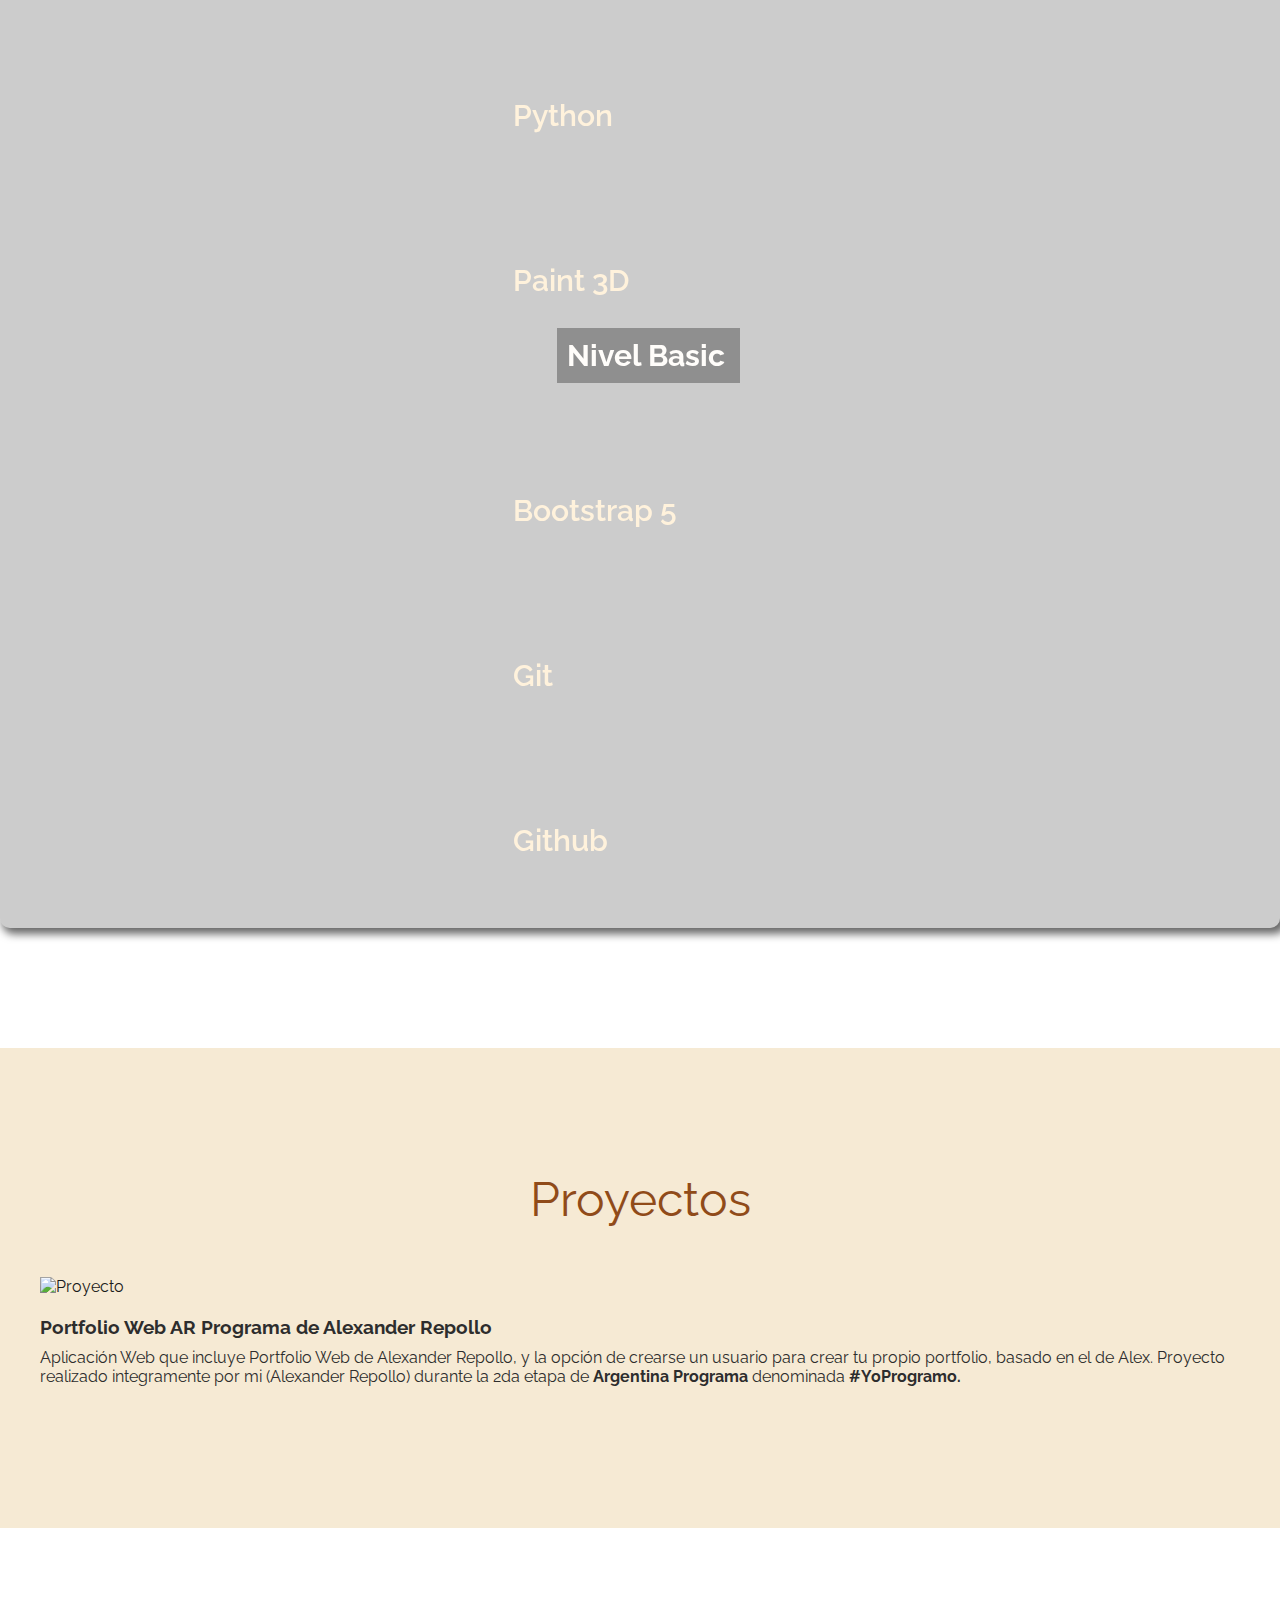
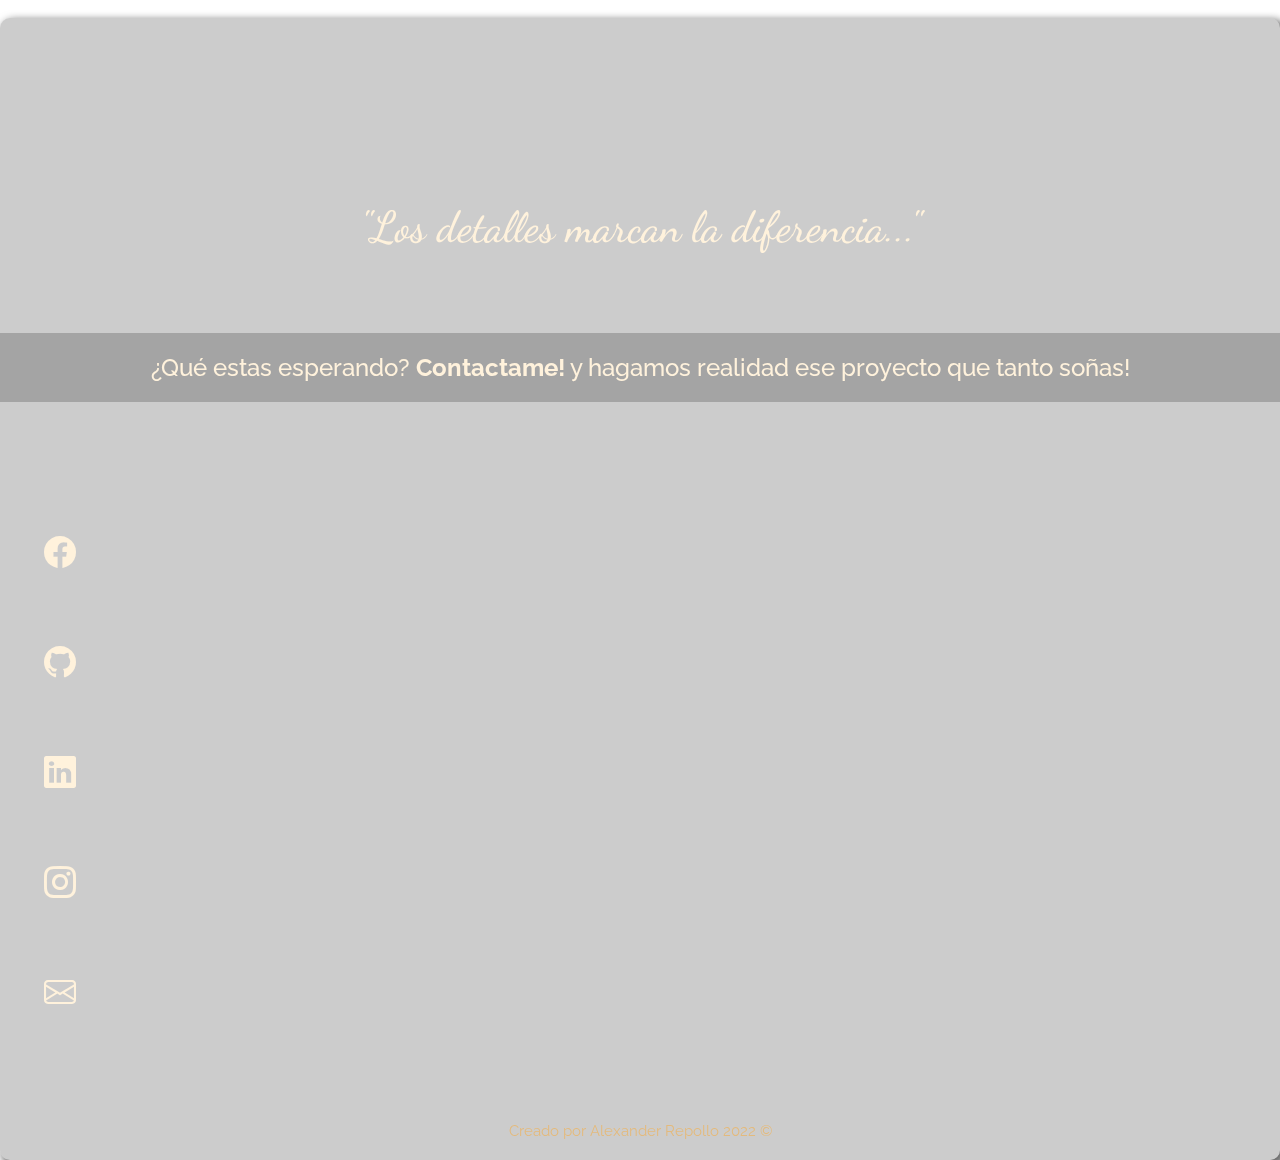
==== commit e5f04b0a: "update-clickboton" ====
--- a/index.html
+++ b/index.html
@@ -15,7 +15,9 @@
   <!-- Bootstrap Icons -->
   <link rel="stylesheet" href="https://cdn.jsdelivr.net/npm/bootstrap-icons@1.10.2/font/bootstrap-icons.css">
   <!-- CSS sheet -->
-  <link id="csslink" rel="stylesheet" href="assets/css/styles.css">
+  <link rel="stylesheet" href="assets/css/styles.css">
+  <!-- CSS sheet Colors-->
+  <link id="csslink" rel="stylesheet" href="assets/css/custom-1.css">
   <!-- Google Fonts -->
   <link rel="preconnect" href="https://fonts.googleapis.com">
   <link rel="preconnect" href="https://fonts.gstatic.com" crossorigin>
@@ -77,6 +79,7 @@
       <img class="hero-image-profile" src="assets/images/profile-picture-4.jpg" alt="Imagen principal de Alexander Repollo" title="Imagen principal de Alexander Repollo">
       <h1>Hola! soy Alexander Repollo!</h1>
       <h2>Estudiante de desarrollo web, te invito a conocerme!</h2>
+      <h6><i>Click en la tarjeta para cambiar estilos</i></h6>
     </div>
   </section>
   
--- a/assets/css/custom-1.css
+++ b/assets/css/custom-1.css
@@ -0,0 +1,47 @@
+:root {
+
+  /* Estilo importado a 3 hojas CSS */
+
+  /* 
+  Desde este css podemos controlar los estilos del portfolio parcialmente. 
+  */
+
+  /* Neon style pink & lightblue colours (back-1)*/
+  /* --color: #901919;
+  --light-color: #d51717;
+  --light-color-2: #a4f5f5;
+  --lighter-color: #7dd7e3;
+  --almost-white: #ffdcdc; */
+  /* --background-img: url("assets/images/back-1.jpg"); */
+  /* --background-img: url("https://wallpapercave.com/wp/wp2233413.jpg"); */
+
+
+  /* Fall beige/ocre warm colours (back-2)*/
+  --color: #904b19;
+  --light-color: #d56717;
+  --light-color-2: #f5d5a4;
+  --lighter-color: #e3ba7d;
+  --almost-white: #fff2dc;
+  --seccion-clara-back: #f6ead4;
+  --background-img: url("../images/back-2-sl.jpg");
+  /* --background-img: url("https://cdn.create.vista.com/api/media/medium/105701758/stock-photo-beautiful-green-forest?token="); */
+
+
+  /* Fall red warm colours (back-3)*/
+  /* --color: #901919;
+  --light-color: #d51717;
+  --light-color-2: #f5a4a4;
+  --lighter-color: #e37d7d;
+  --almost-white: #ffdcdc;
+  --background-img: url("../assets/images/back-3.jpg"); */
+
+
+  /* Green forest colours  */
+  /* --color: #0f6913;
+  --light-color: #17d530;
+  --light-color-2: #a9f5a4;
+  --lighter-color: #7de37d;
+  --almost-white: #dcffde;
+  --seccion-clara-back: #d4f6d5;
+  --background-img: url("https://cdn.create.vista.com/api/media/medium/105701758/stock-photo-beautiful-green-forest?token="); */
+}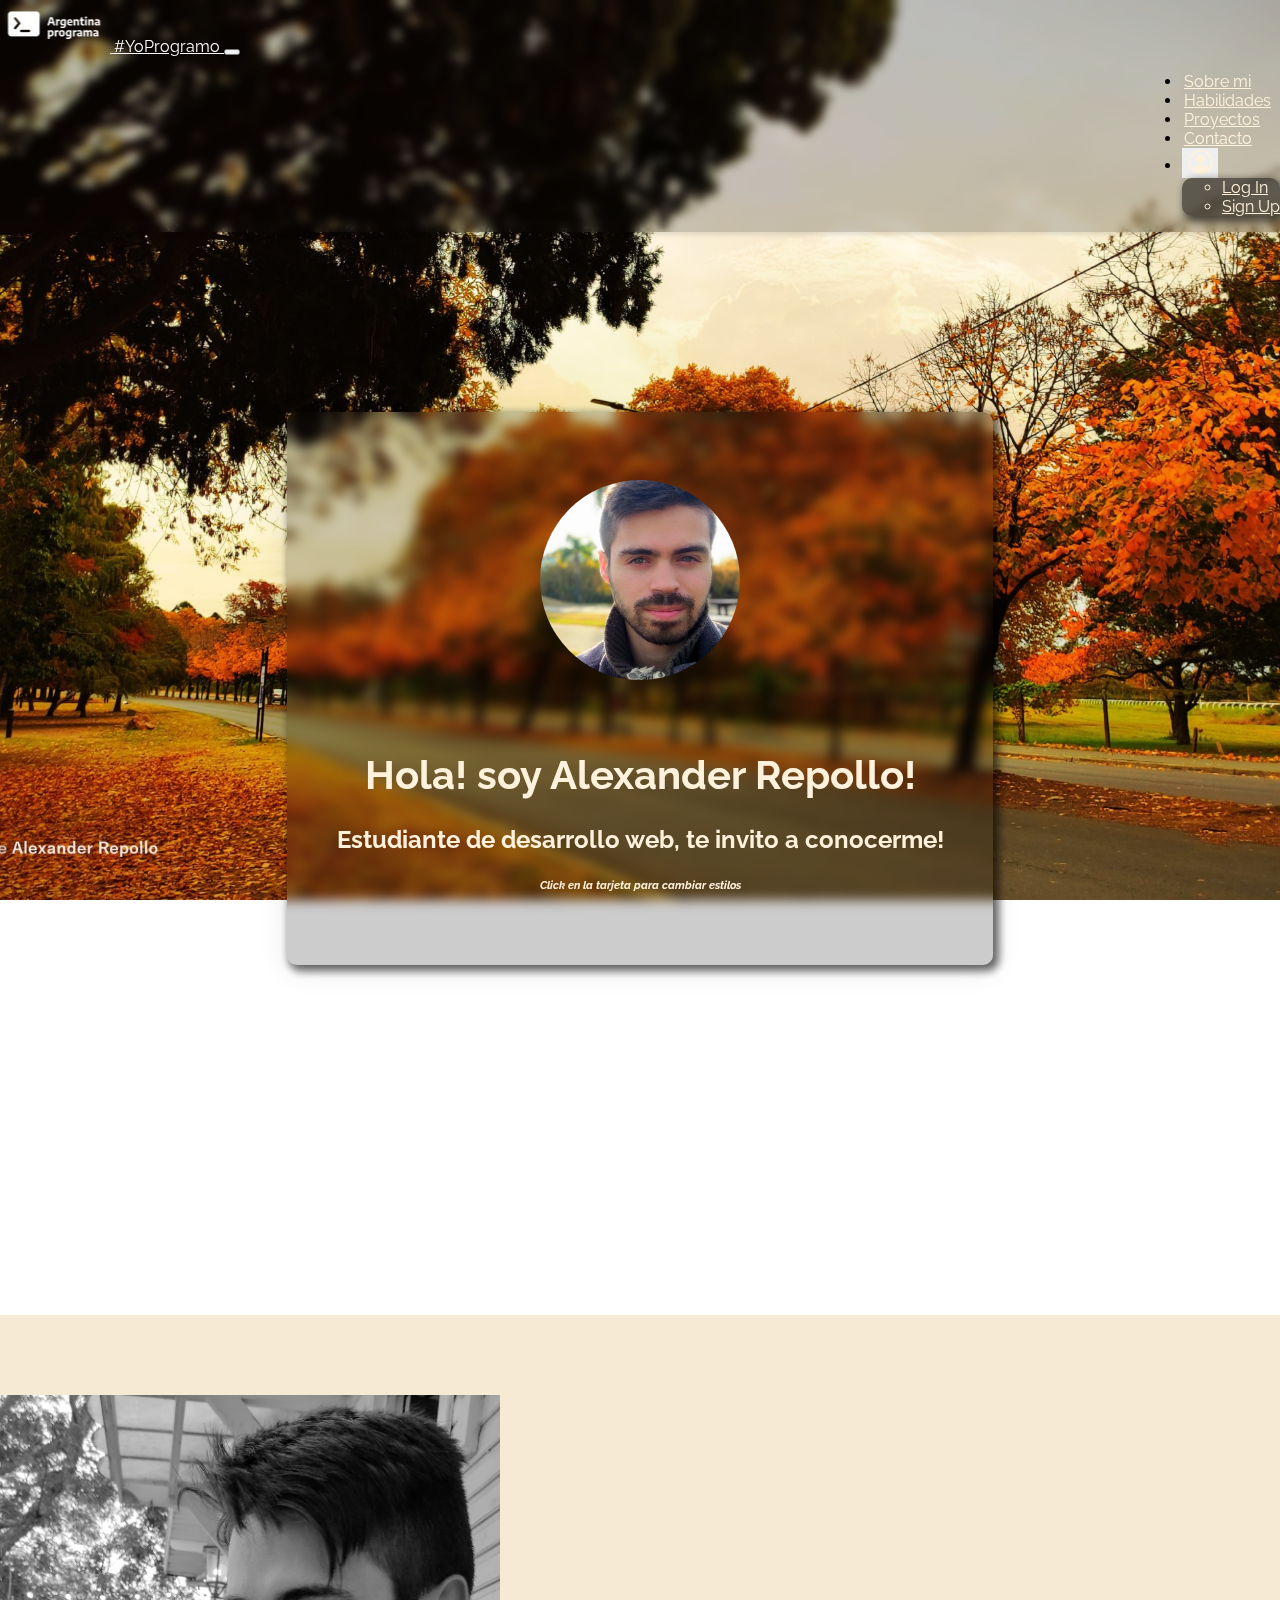
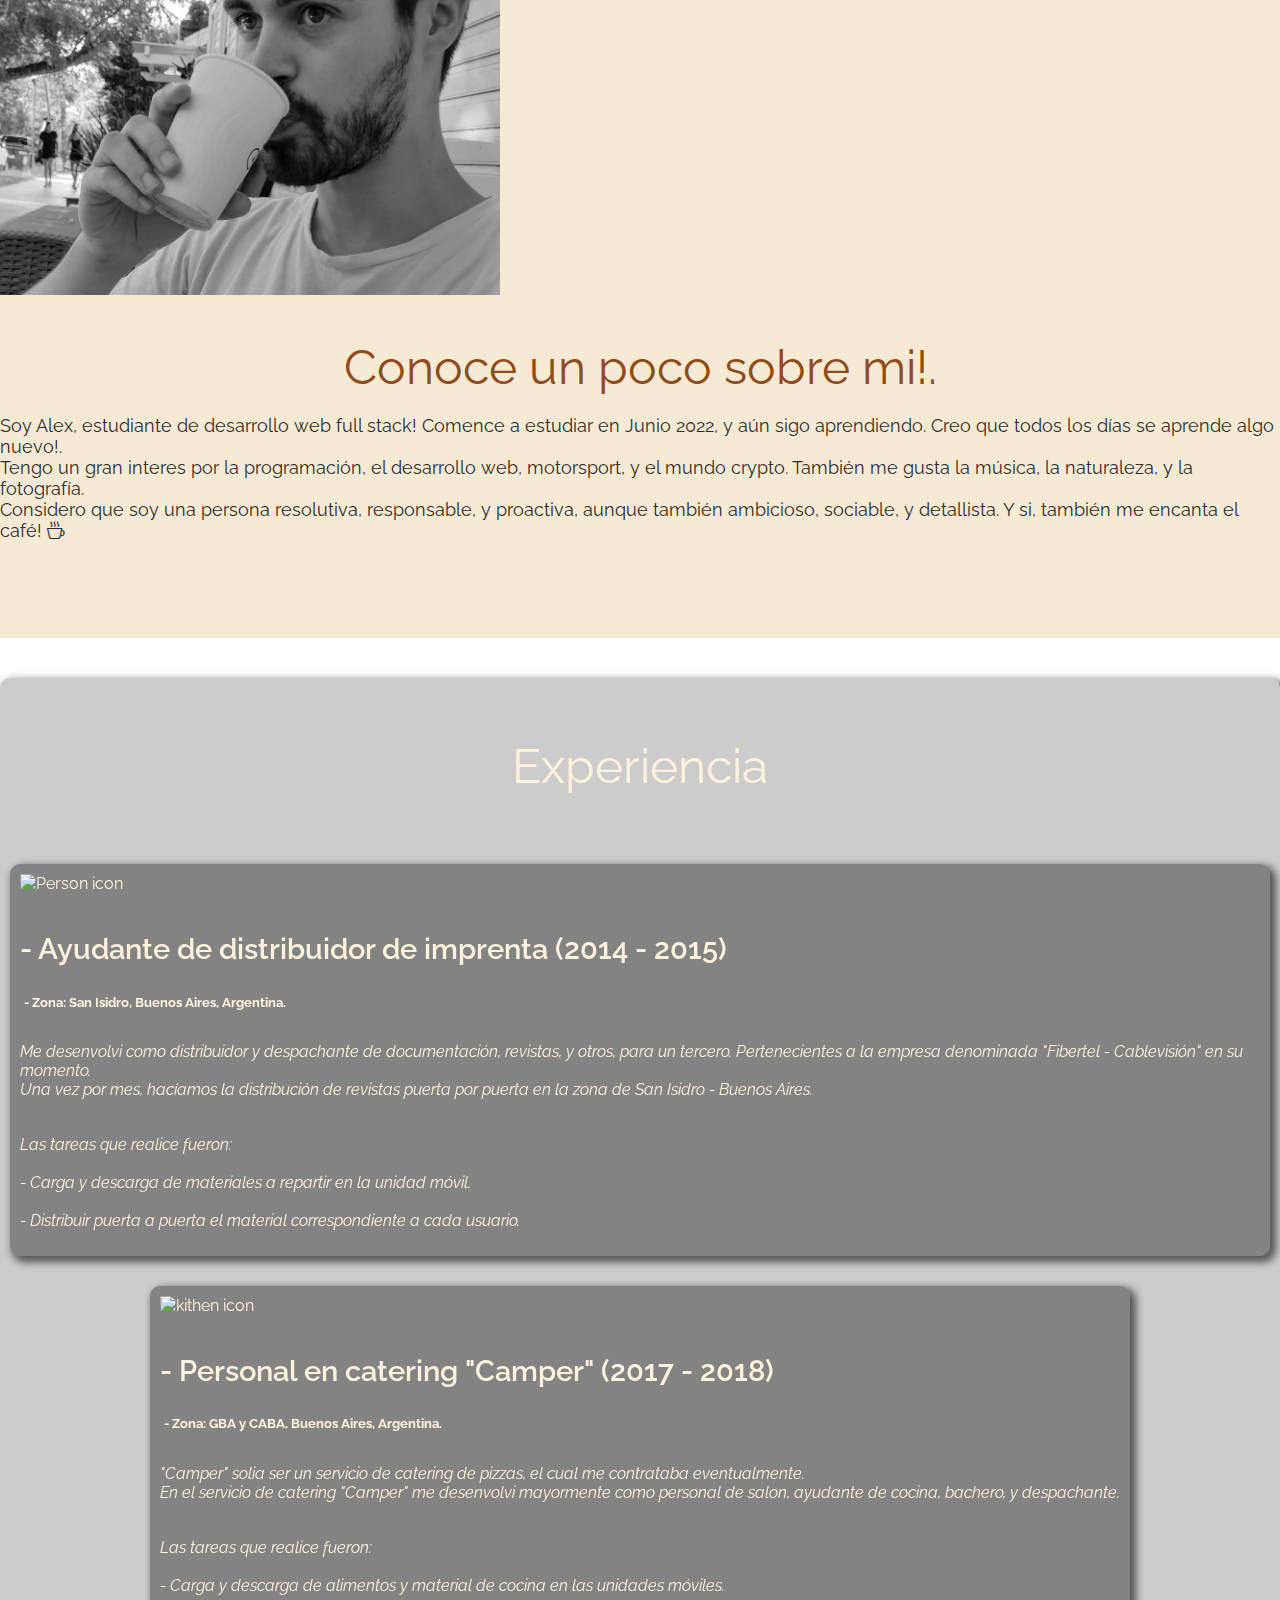
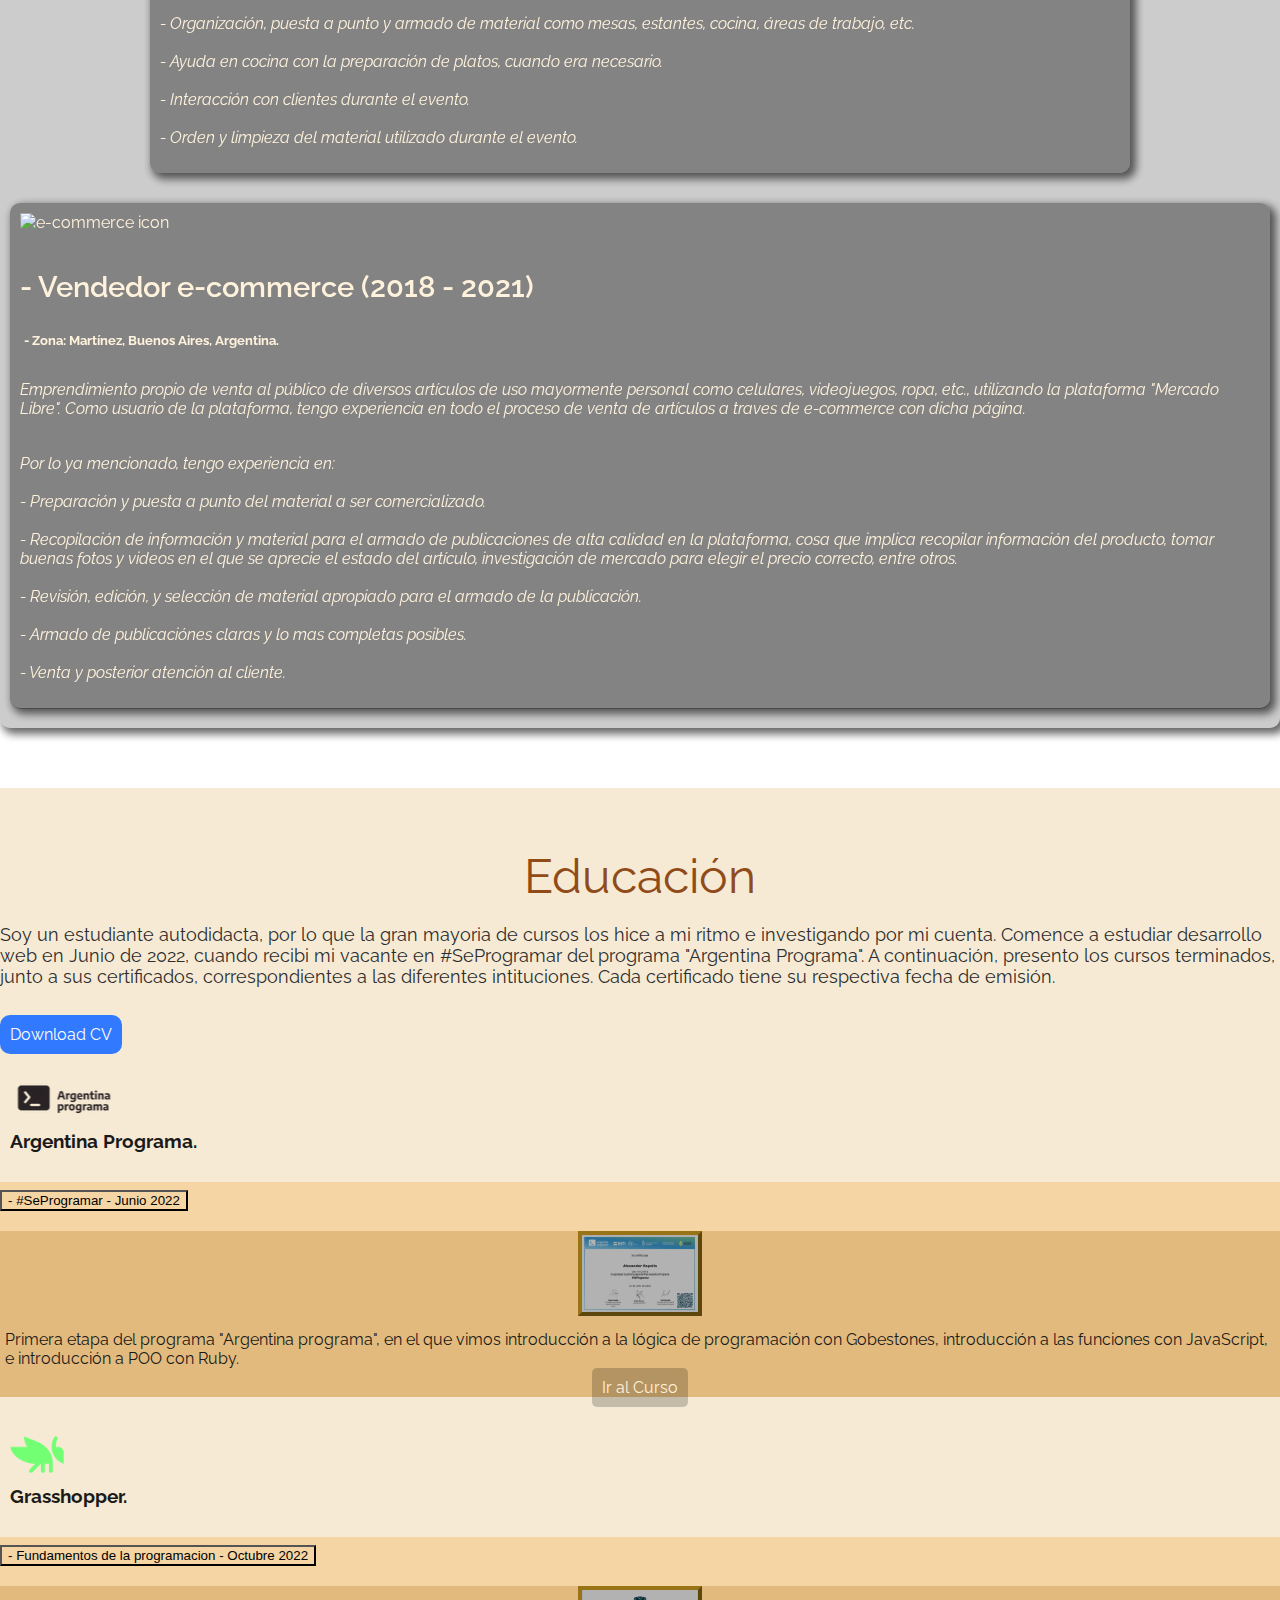
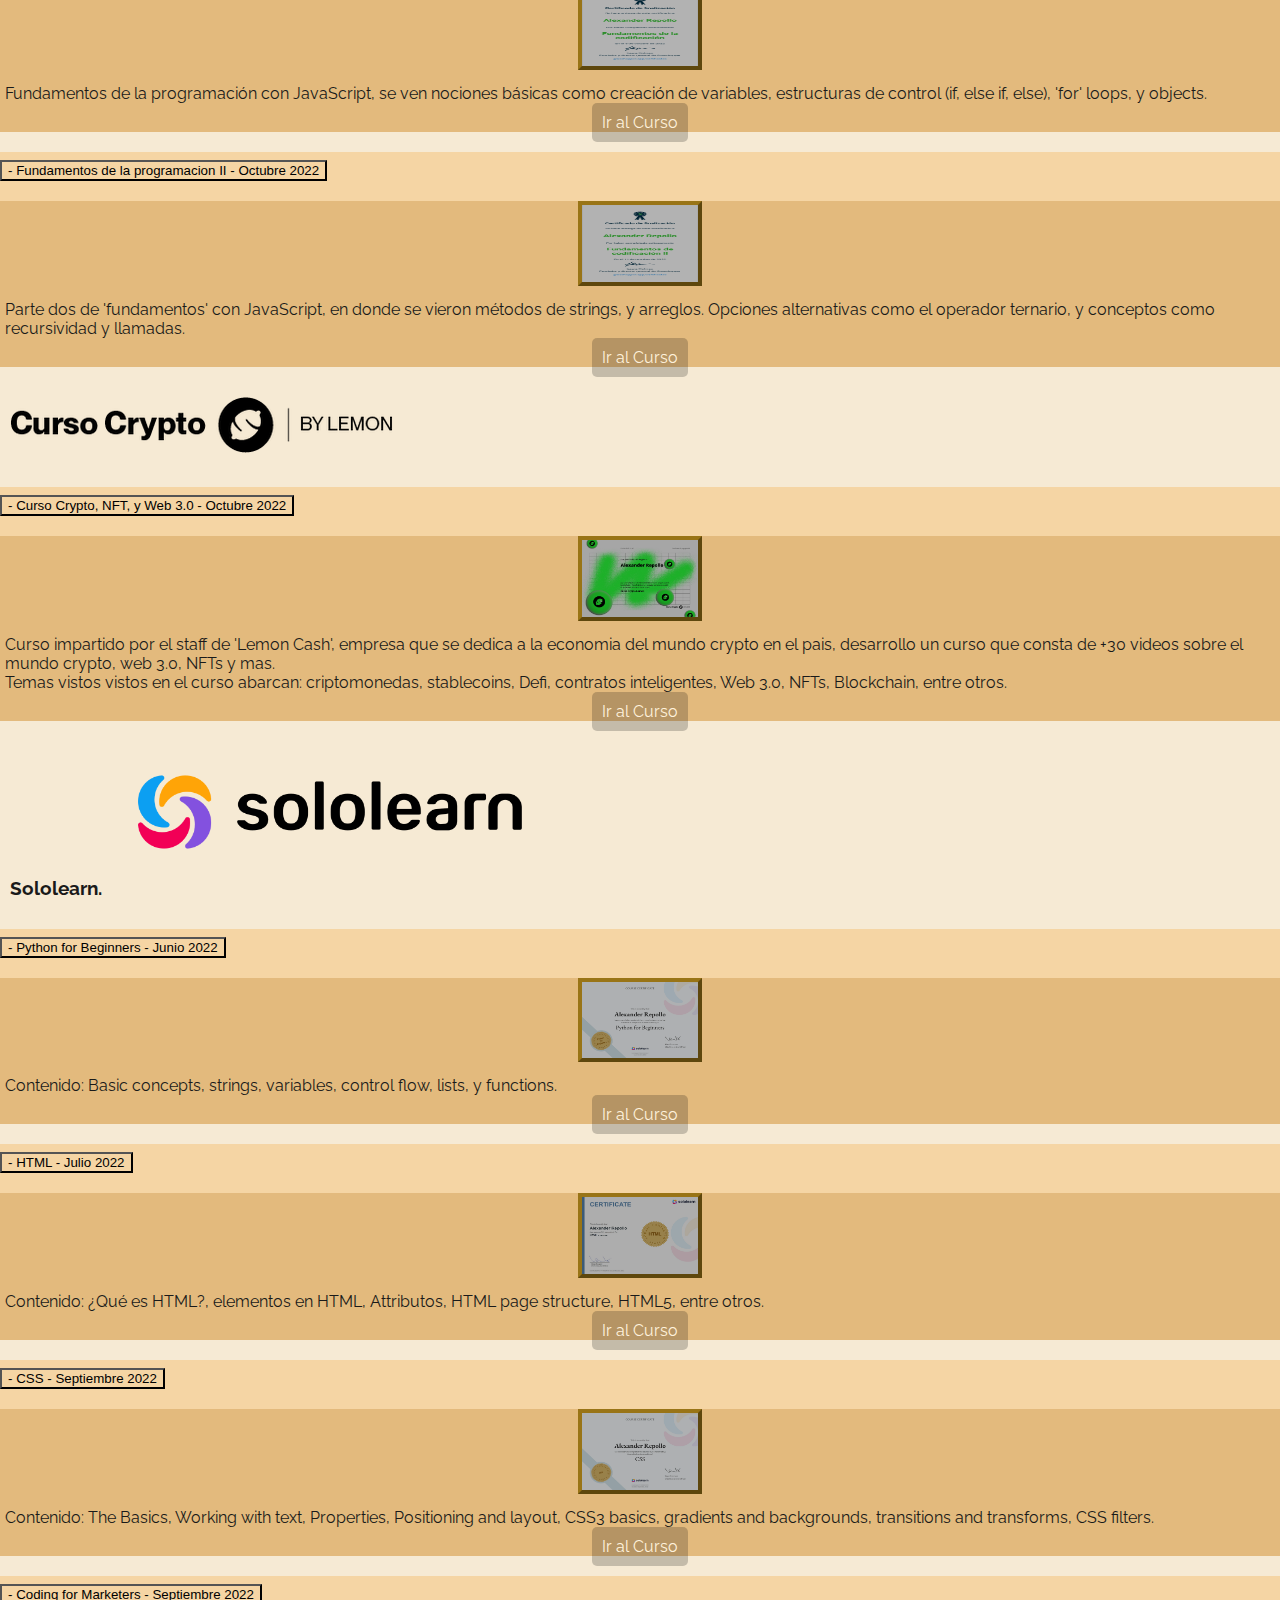
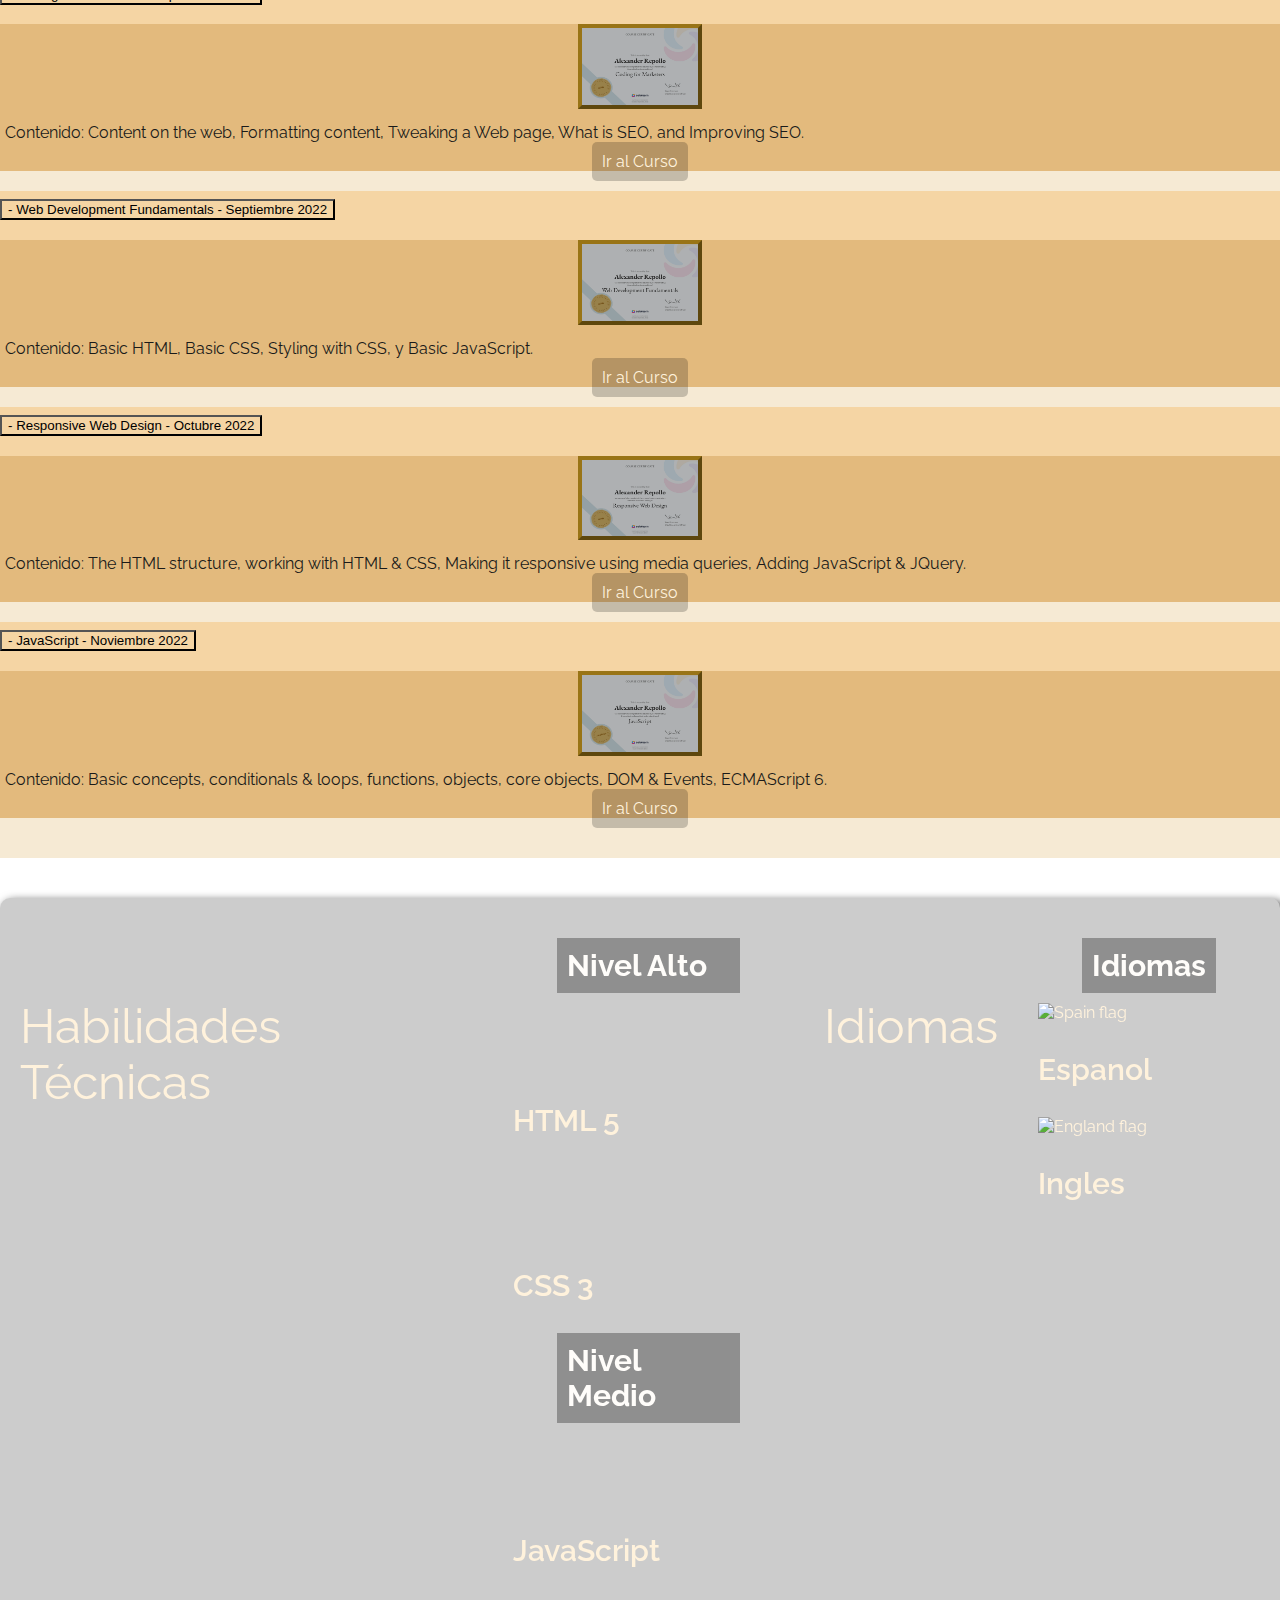
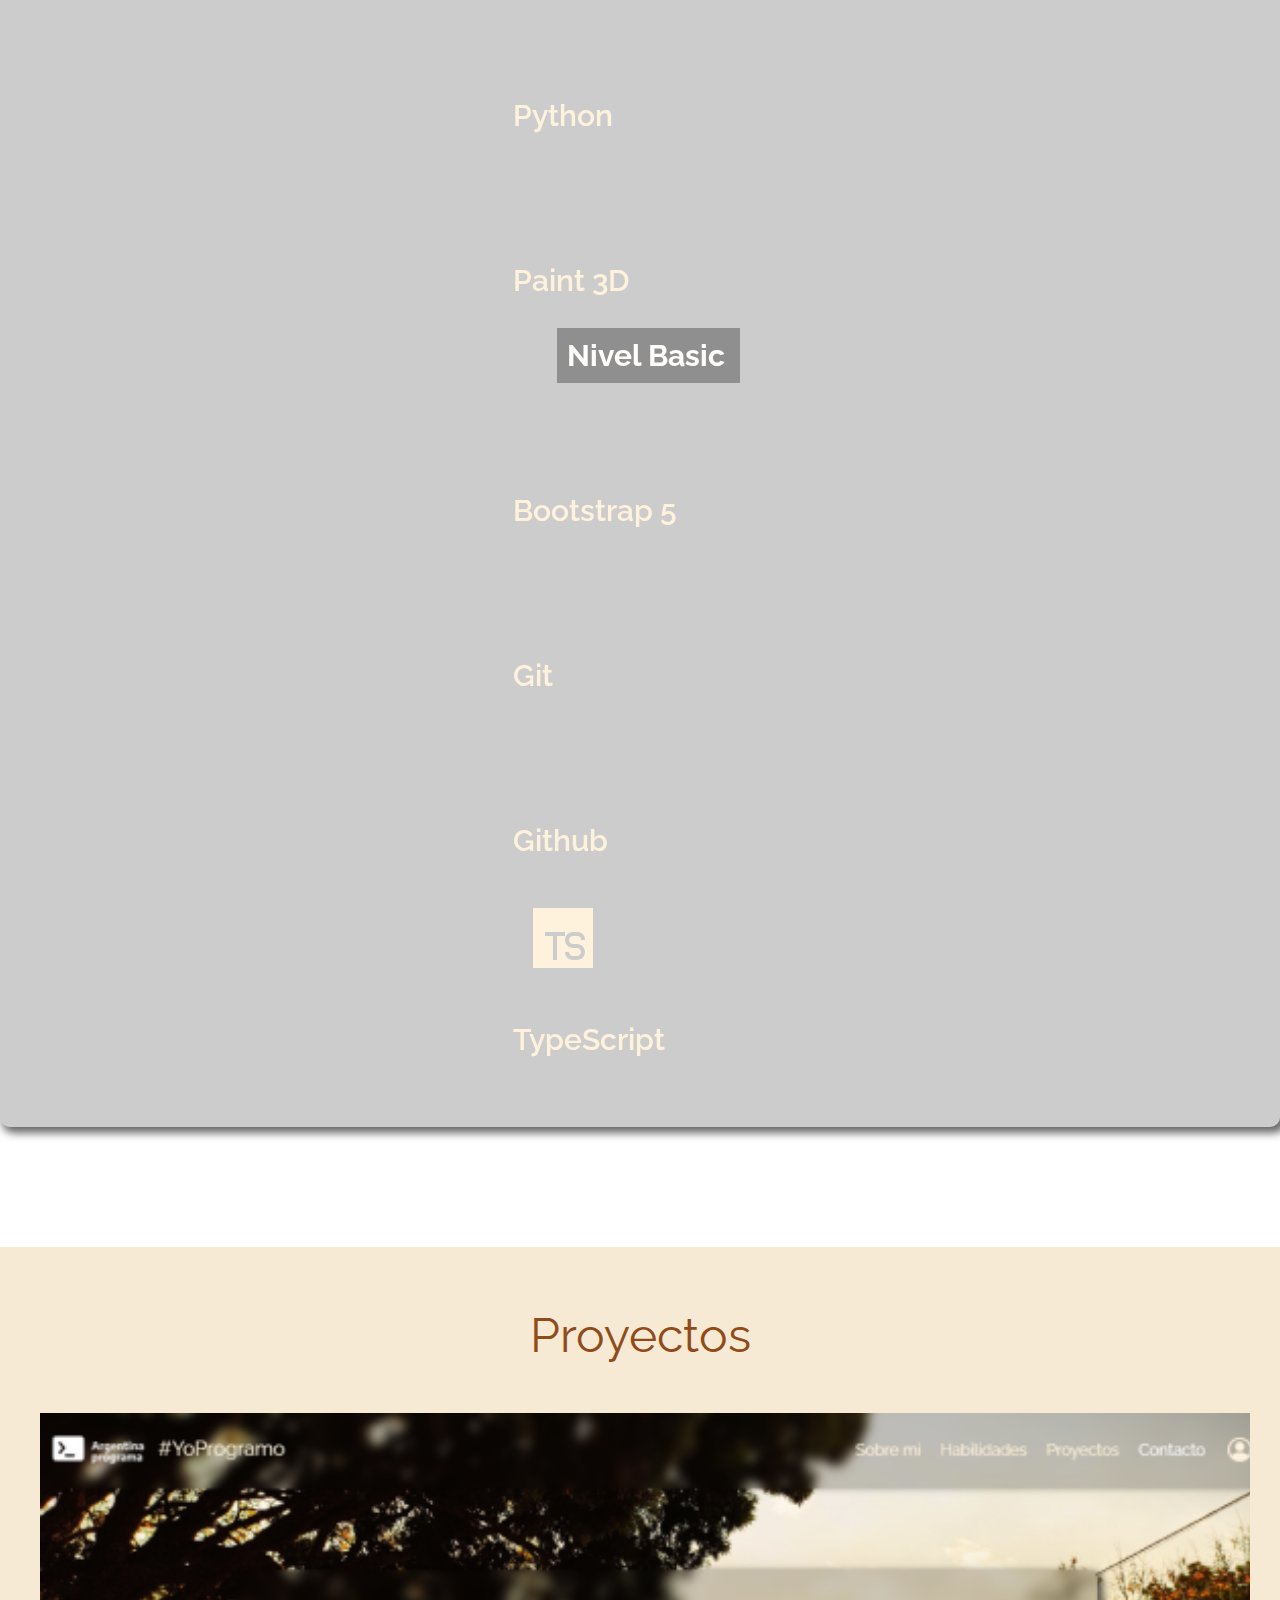
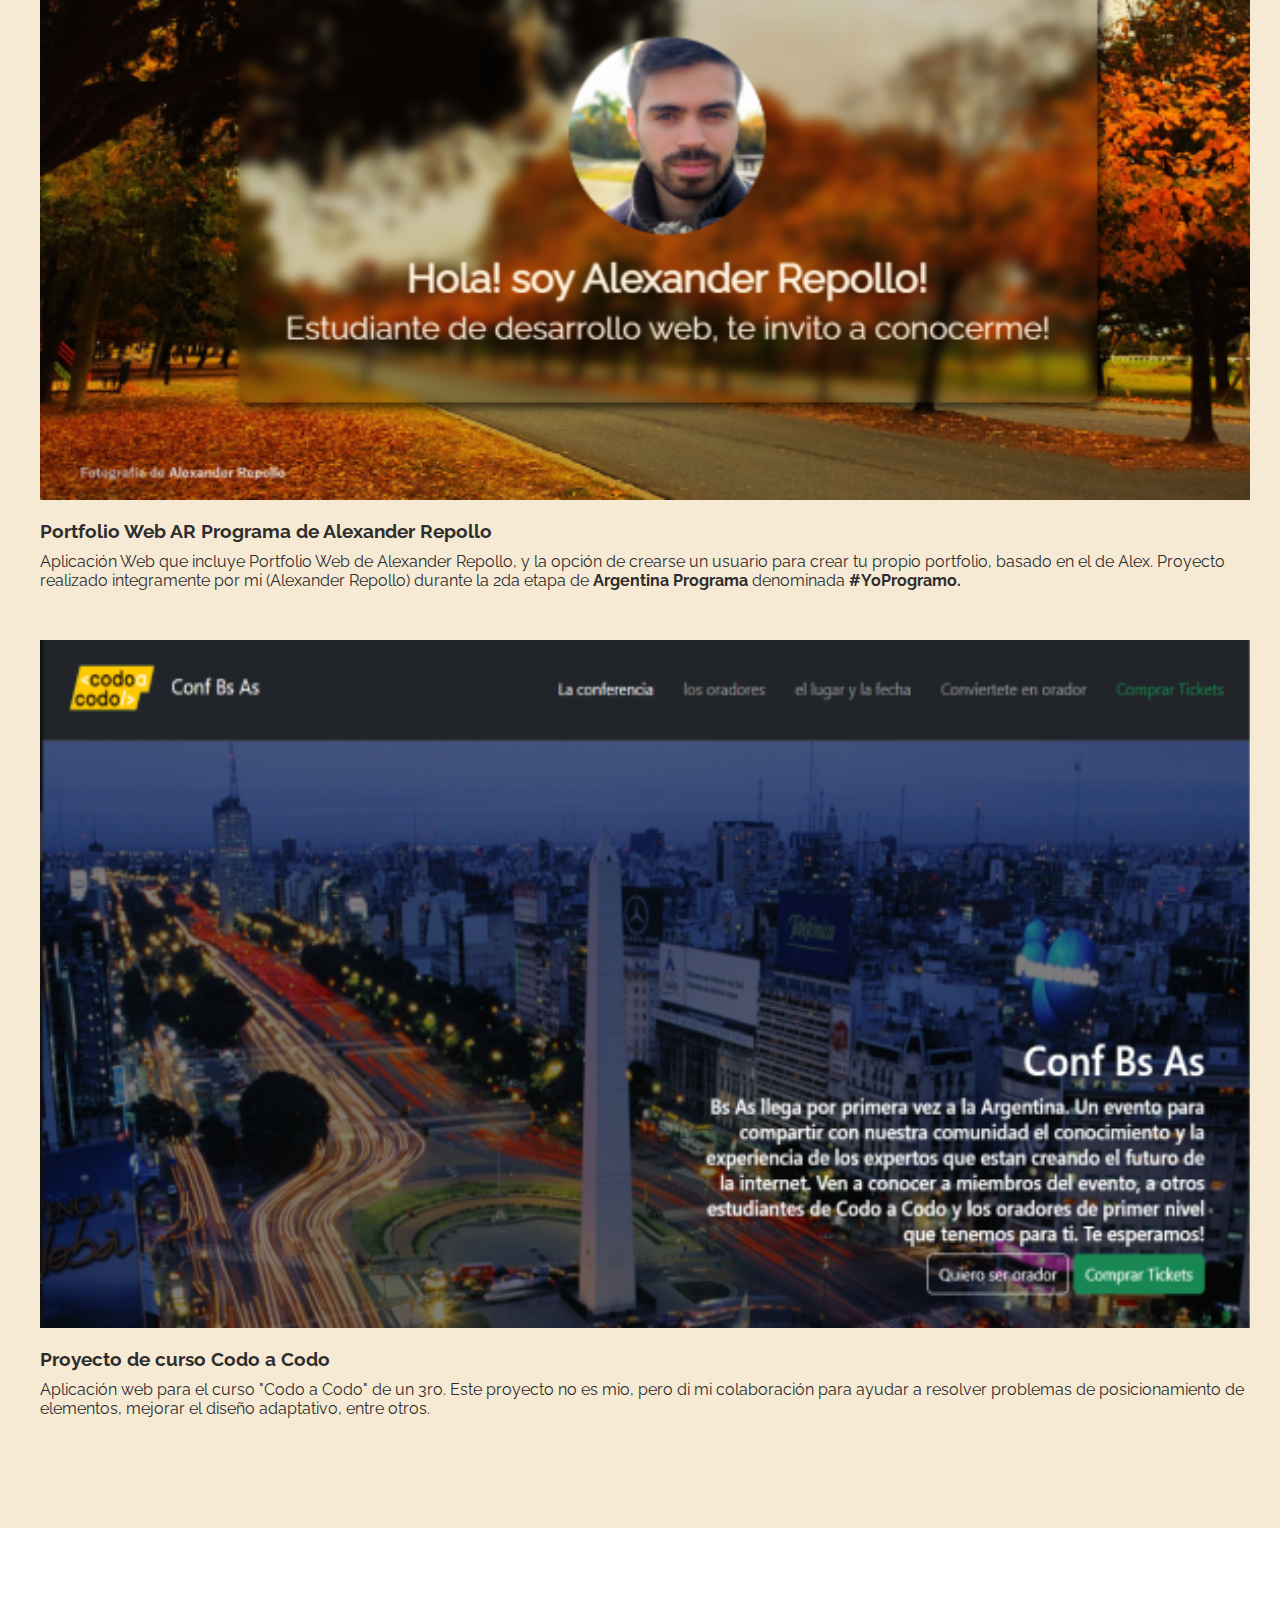
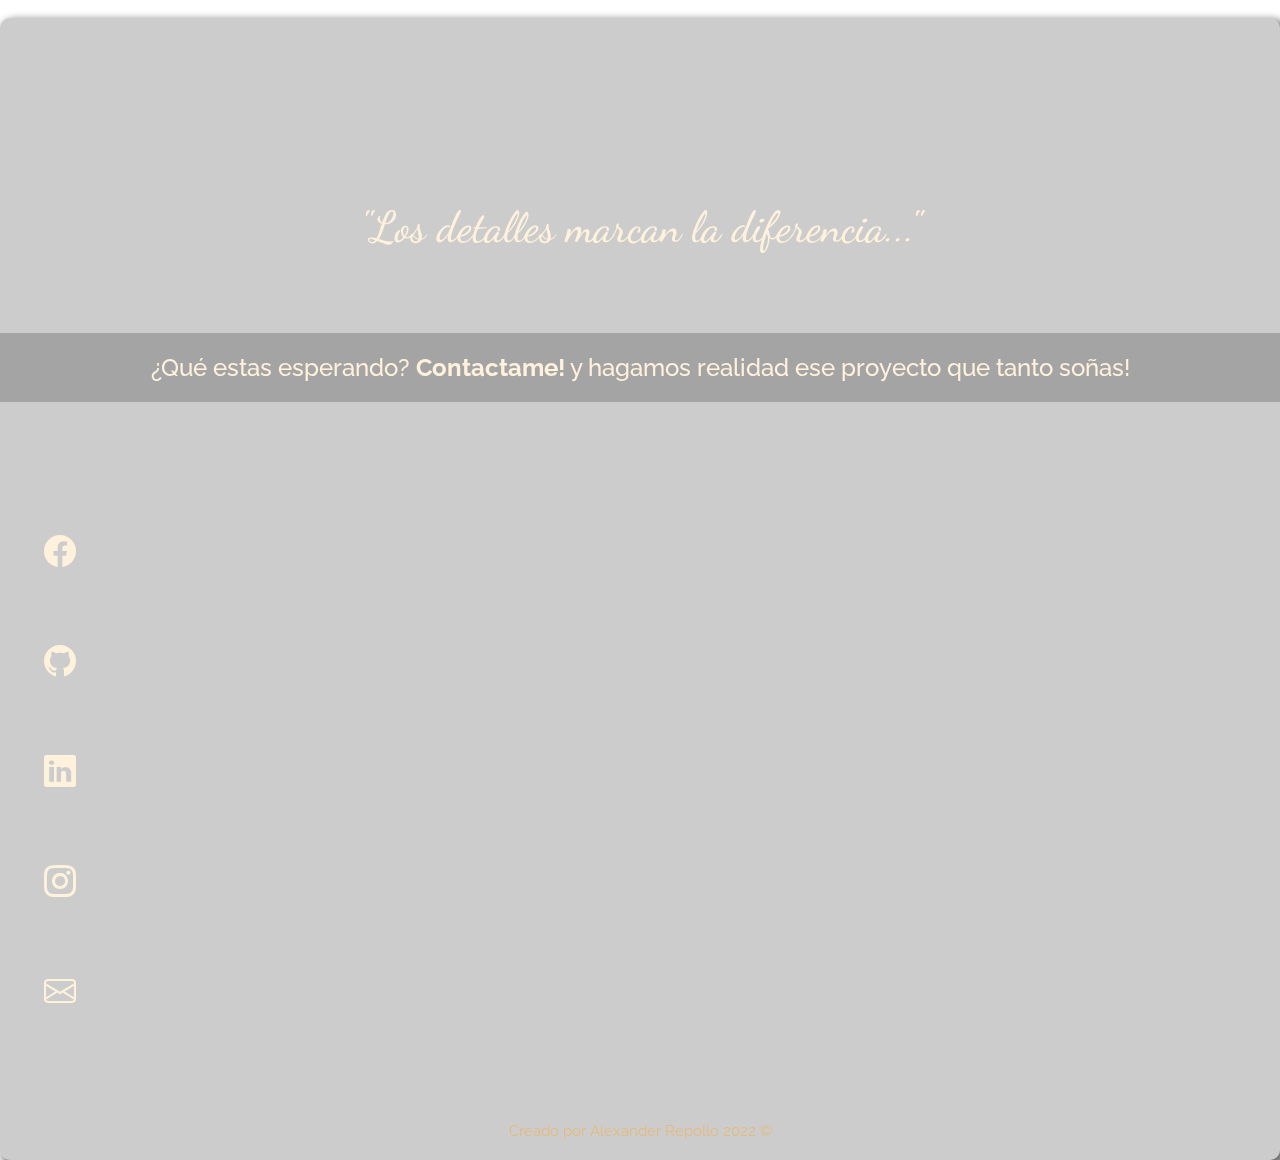
==== commit 971d166c: "update-15-12-22-new-proyect-added-&-minor-fixes" ====
--- a/index.html
+++ b/index.html
@@ -437,10 +437,11 @@
             <i class=" fa-brands fa-github"></i>
             <p> Github </p>
           </div>
-          <!-- <div class="icon-container col-12 col-sm-6 col-md-2 seccion-glass-h">
-            <i class=" fa-brands fa-github"></i>
-            <p> Github </p>
-          </div> -->
+          <div class="icon-container icts col-12 col-sm-6 col-md-3 seccion-glass-h">
+            <!-- SVG taken from https://www.iconfinder.com/search?q=typescript&price=free -->
+            <?xml version="1.0" ?><svg class="fa-brands fa-brands-ts" fill="none"  viewBox="0 0 15 15"  xmlns="http://www.w3.org/2000/svg"><path clip-rule="evenodd" d="M0 0H15V15H0V0ZM10 6C8.89543 6 8 6.89543 8 8C8 9.10457 8.89543 10 10 10H11C11.5523 10 12 10.4477 12 11C12 11.5523 11.5523 12 11 12H10C9.44772 12 9 11.5523 9 11H8C8 12.1046 8.89543 13 10 13H11C12.1046 13 13 12.1046 13 11C13 9.89543 12.1046 9 11 9H10C9.44772 9 9 8.55228 9 8C9 7.44772 9.44772 7 10 7H11.1667C11.6269 7 12 7.3731 12 7.83333V8H13V7.83333C13 6.82081 12.1792 6 11.1667 6H10ZM3 6H8V7H6V13H5V7H3V6Z" fill="var(--almost-white)" fill-rule="evenodd"/></svg>
+            <p> TypeScript </p>
+          </div>
         </div>
       </div>
       <!-- Habilidades Blandas -->
@@ -484,6 +485,17 @@
           <p>Aplicación Web que incluye Portfolio Web de Alexander Repollo, y la opción de crearse un usuario para crear tu propio portfolio, basado en el de Alex. Proyecto realizado integramente por mi (Alexander Repollo) durante la 2da etapa de <b>Argentina Programa</b> denominada <b>#YoProgramo.</b></p>
         </div>
         <!-- Espacio para poner mas proyectos -->
+        <!-- Proyecto Individual -->
+        <div class="proy col-12 col-md-6 col-lg-4">
+          <div class="overlay-relative ">
+            <img class="img-proyecto" src="assets/images/proyectos/mari-proy-codo-a-codo.png" alt="Proyecto">
+            <div class="overlay">
+              <a href="https://mccprofesional.github.io/JavaScriptIntegrador/" target="_blank" rel="noreferrer noopener">Ver proyecto</a>
+            </div>
+          </div>
+          <h3>Proyecto de curso Codo a Codo</h3>
+          <p>Aplicación web para el curso "Codo a Codo" de un 3ro. Este proyecto no es mio, pero di mi colaboración para ayudar a resolver problemas de posicionamiento de elementos, mejorar el diseño adaptativo, entre otros.</p>
+        </div>
       </div>
     </div>
   </section>
--- a/assets/css/styles.css
+++ b/assets/css/styles.css
@@ -1,6 +1,6 @@
 /* Variables para ajustar el estilo facilemnte */
 
-@import url('custom-1.css');
+/* @import url('custom-1.css'); */
 
 :root {
   /* los colores estan en forma de variable en el import */
@@ -30,7 +30,7 @@
   background-attachment: fixed;
 
   font-family: 'Raleway', sans-serif;
-  transition: all 0.2s ease; 
+  transition: all 1s ease; 
 }
 
 
@@ -406,6 +406,14 @@
   padding: 10px;
 }
 
+
+.fa-brands-ts {
+  width: 60px;
+  height: 60px;
+  color: var(--almost-white);
+  /* margin-bottom: 10px; */
+}
+
 .icon-container p {
   font-size: 30px;
   font-weight: 600;
@@ -434,6 +442,10 @@
   color: var(--dark-color);
   margin: 10px 0 10px 10px;
   text-align: left;
+}
+
+.proyectos-cont p {
+  margin-bottom: 40px;
 }
 
 .overlay-relative {
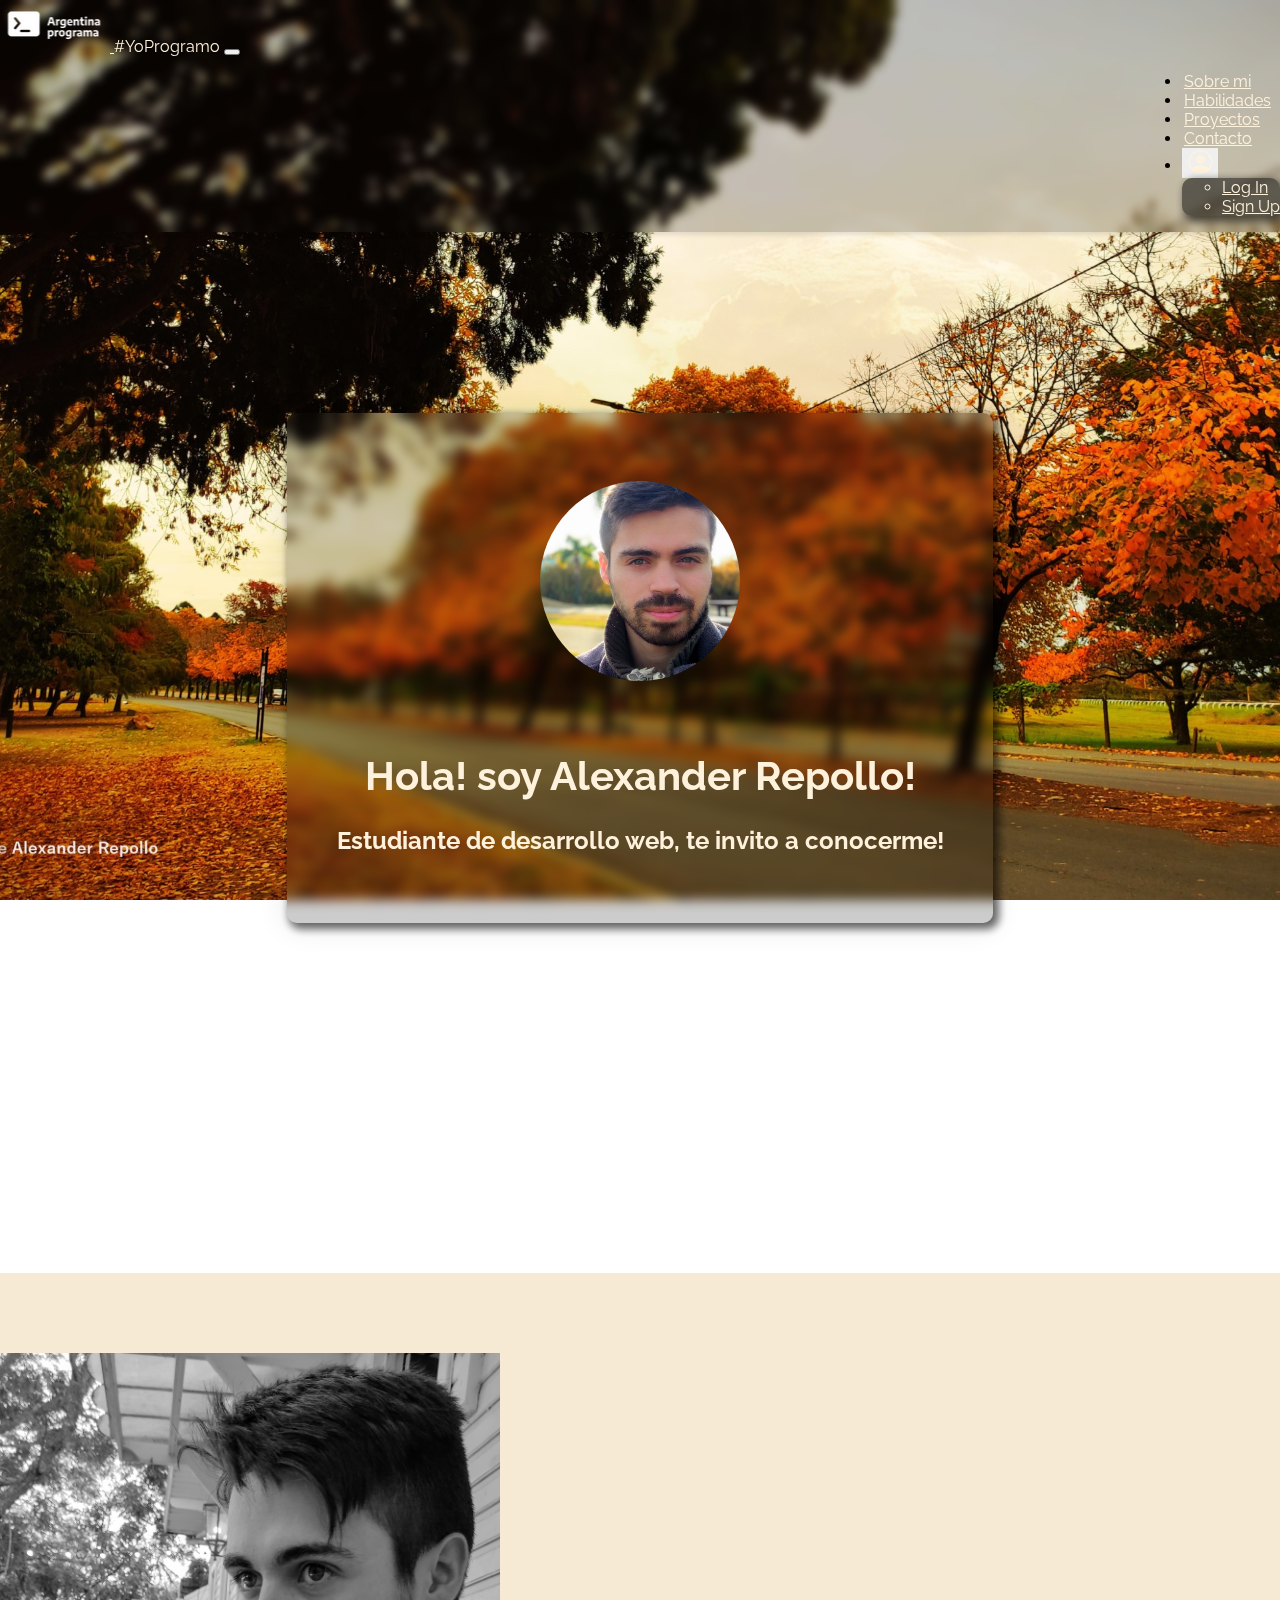
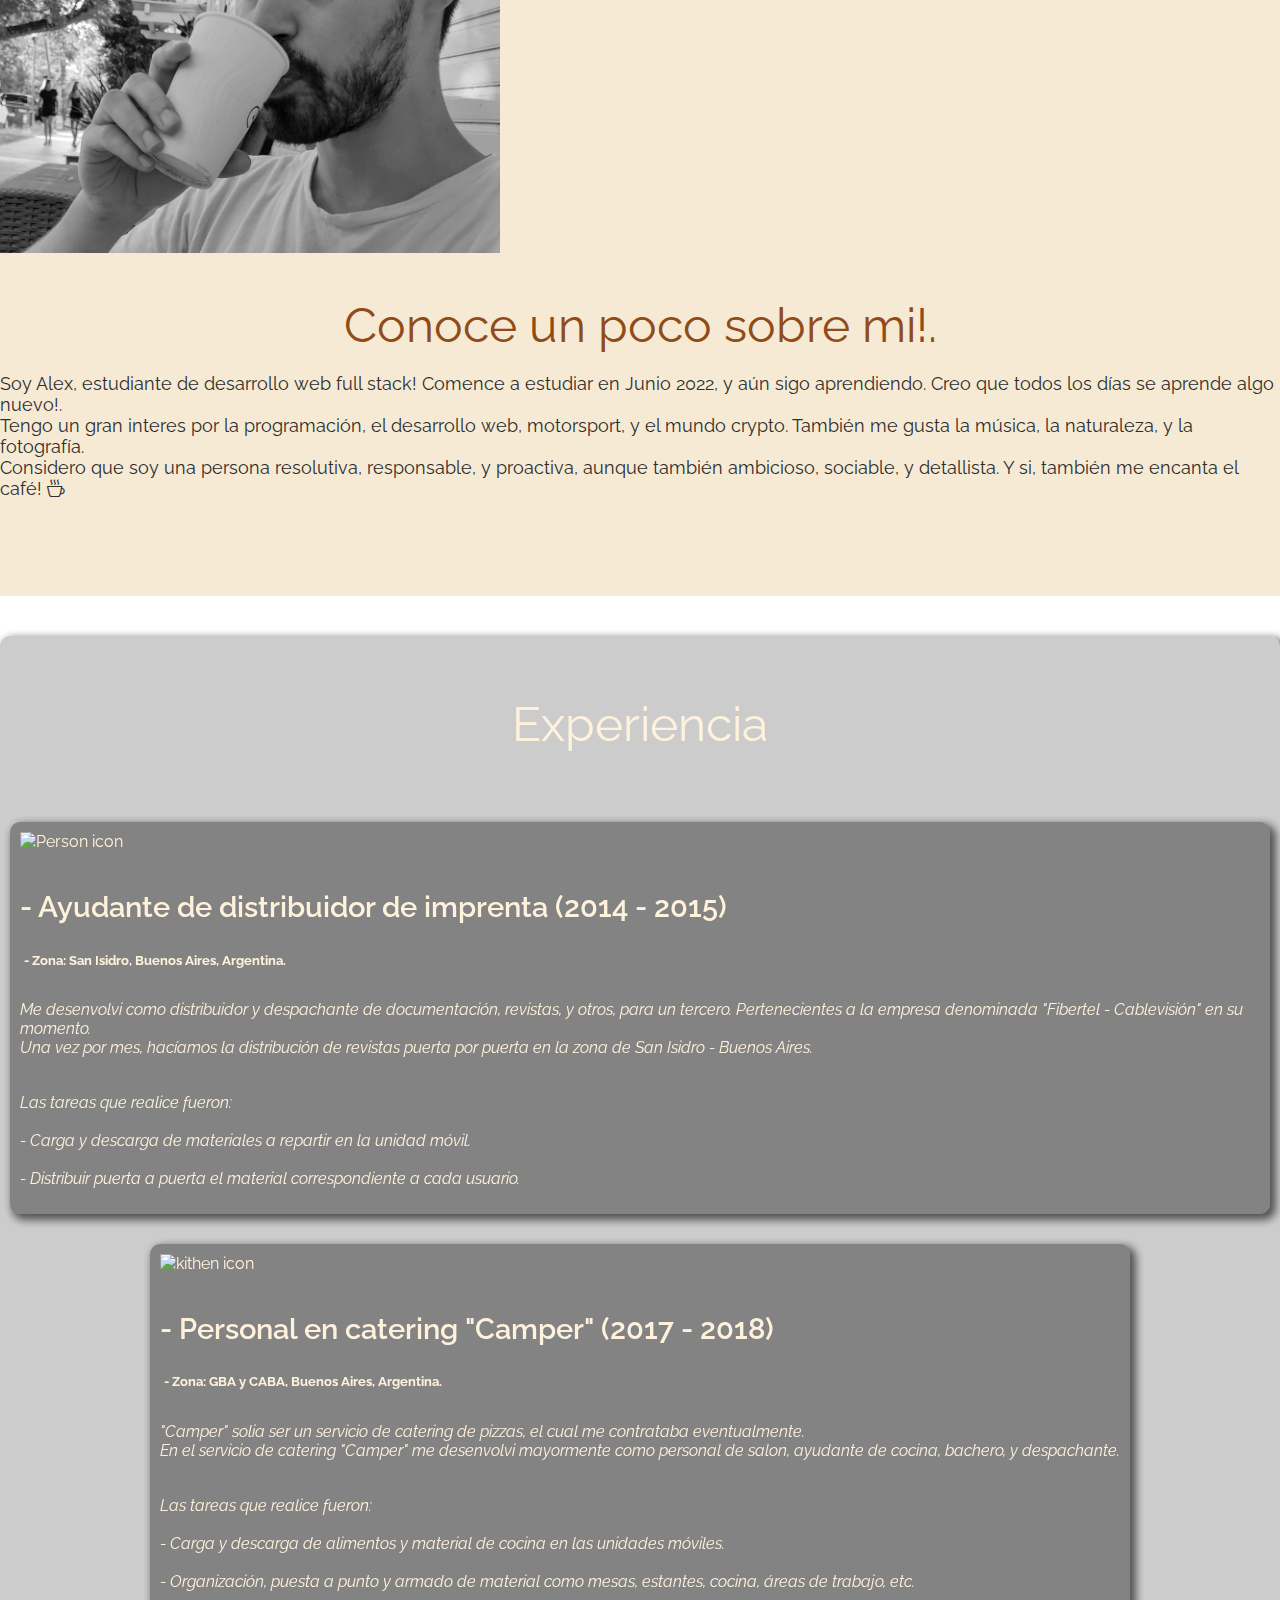
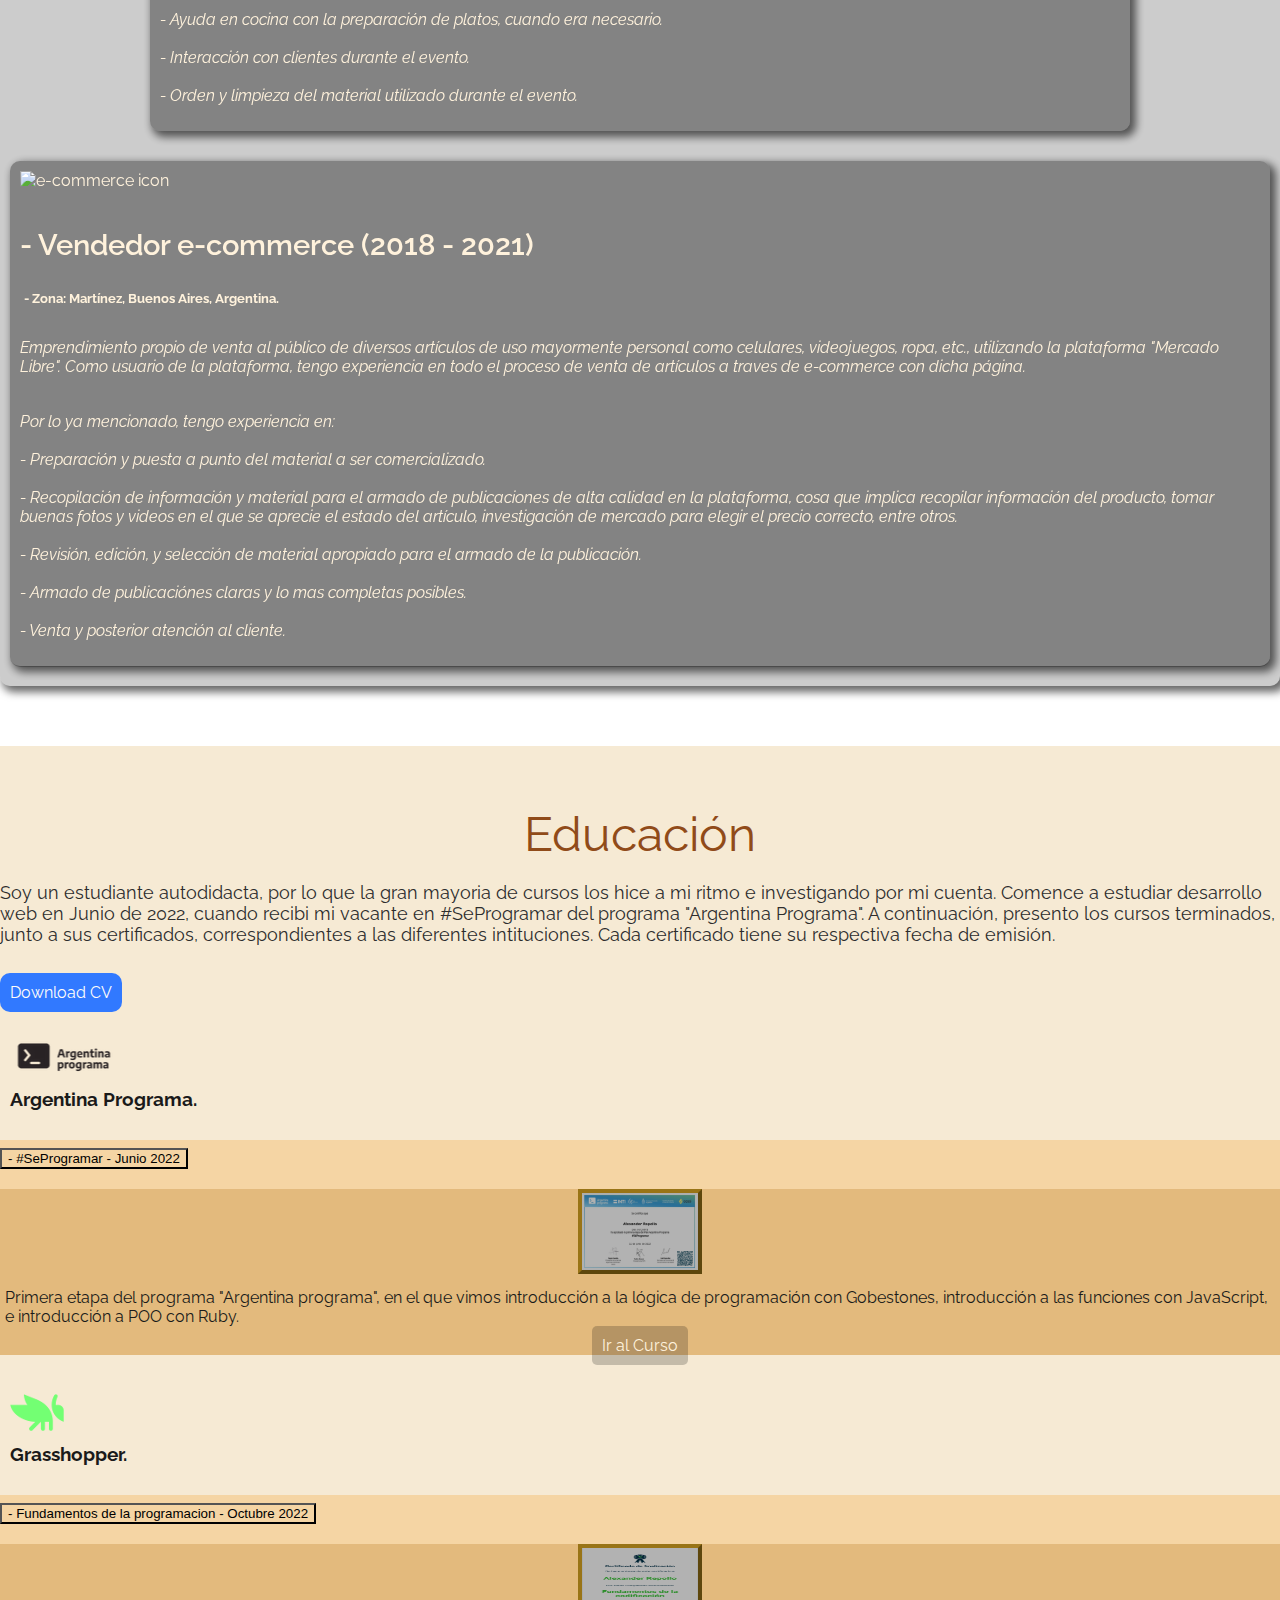
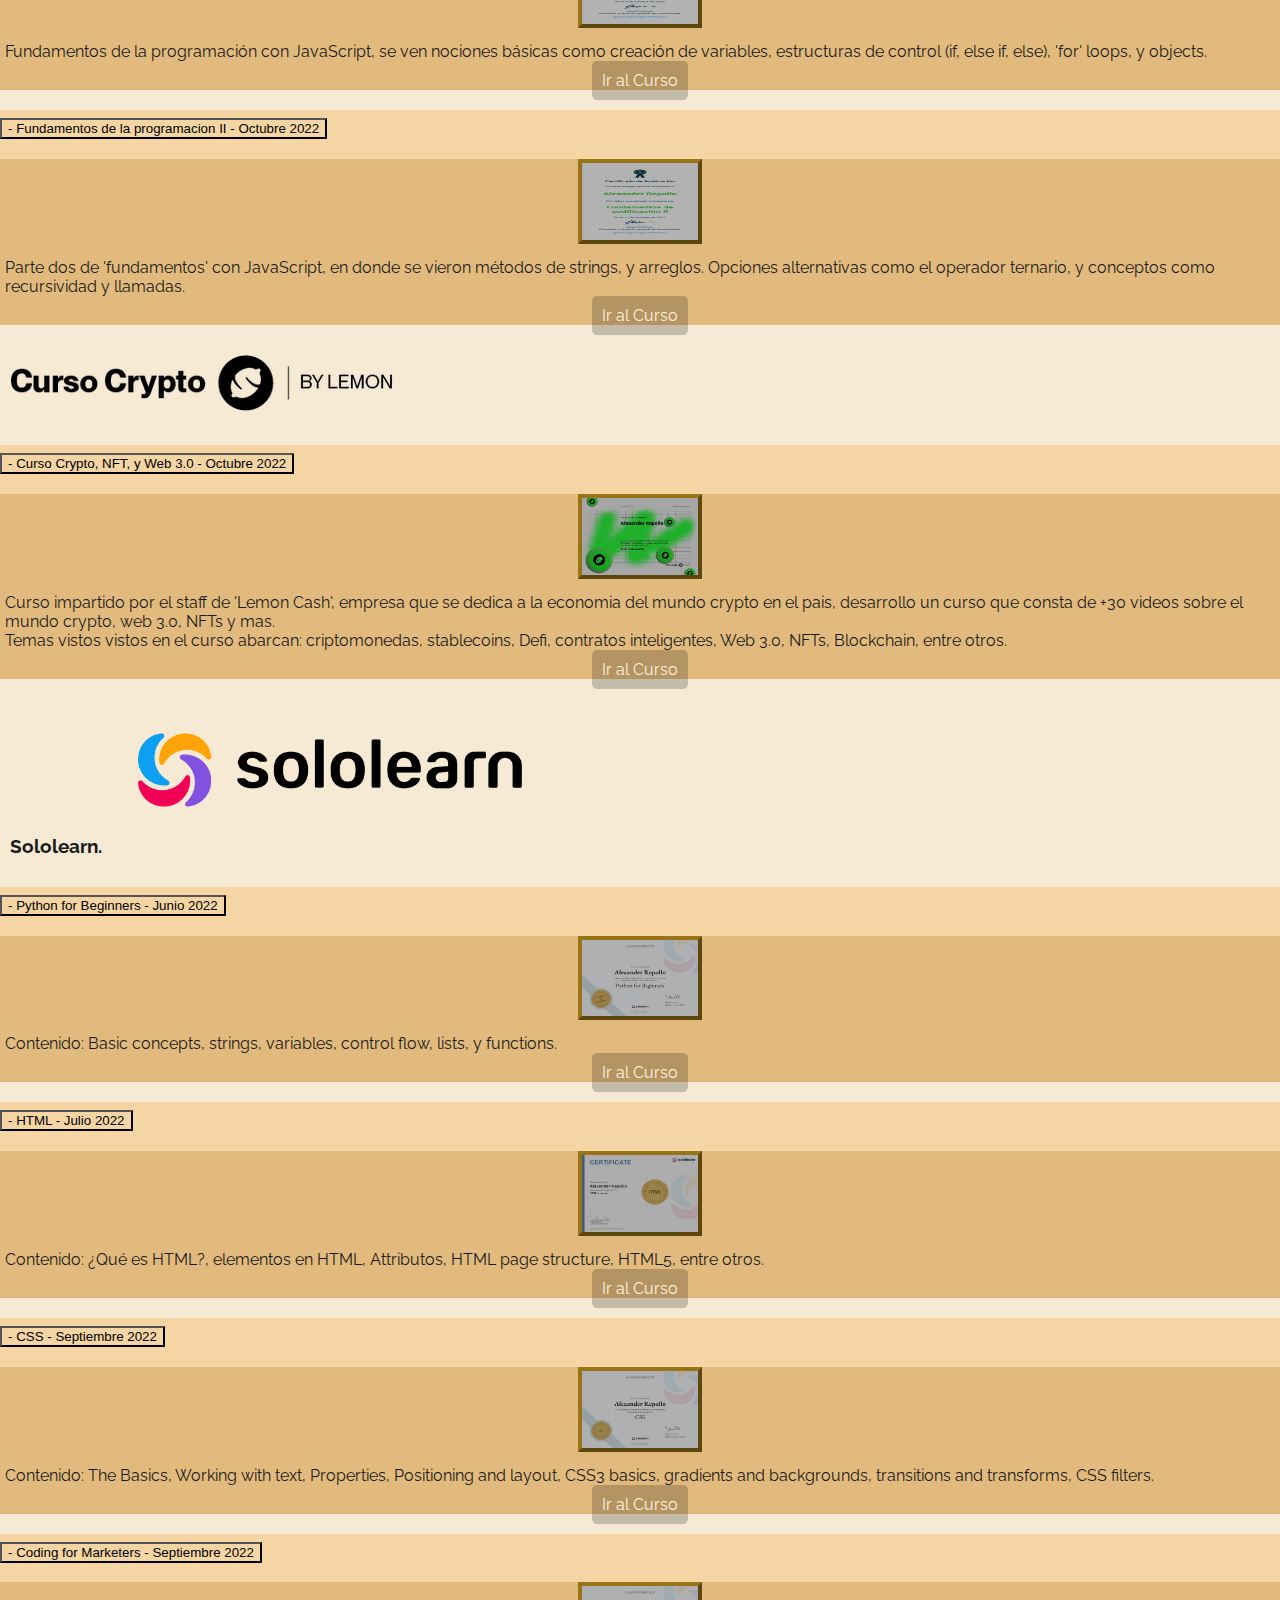
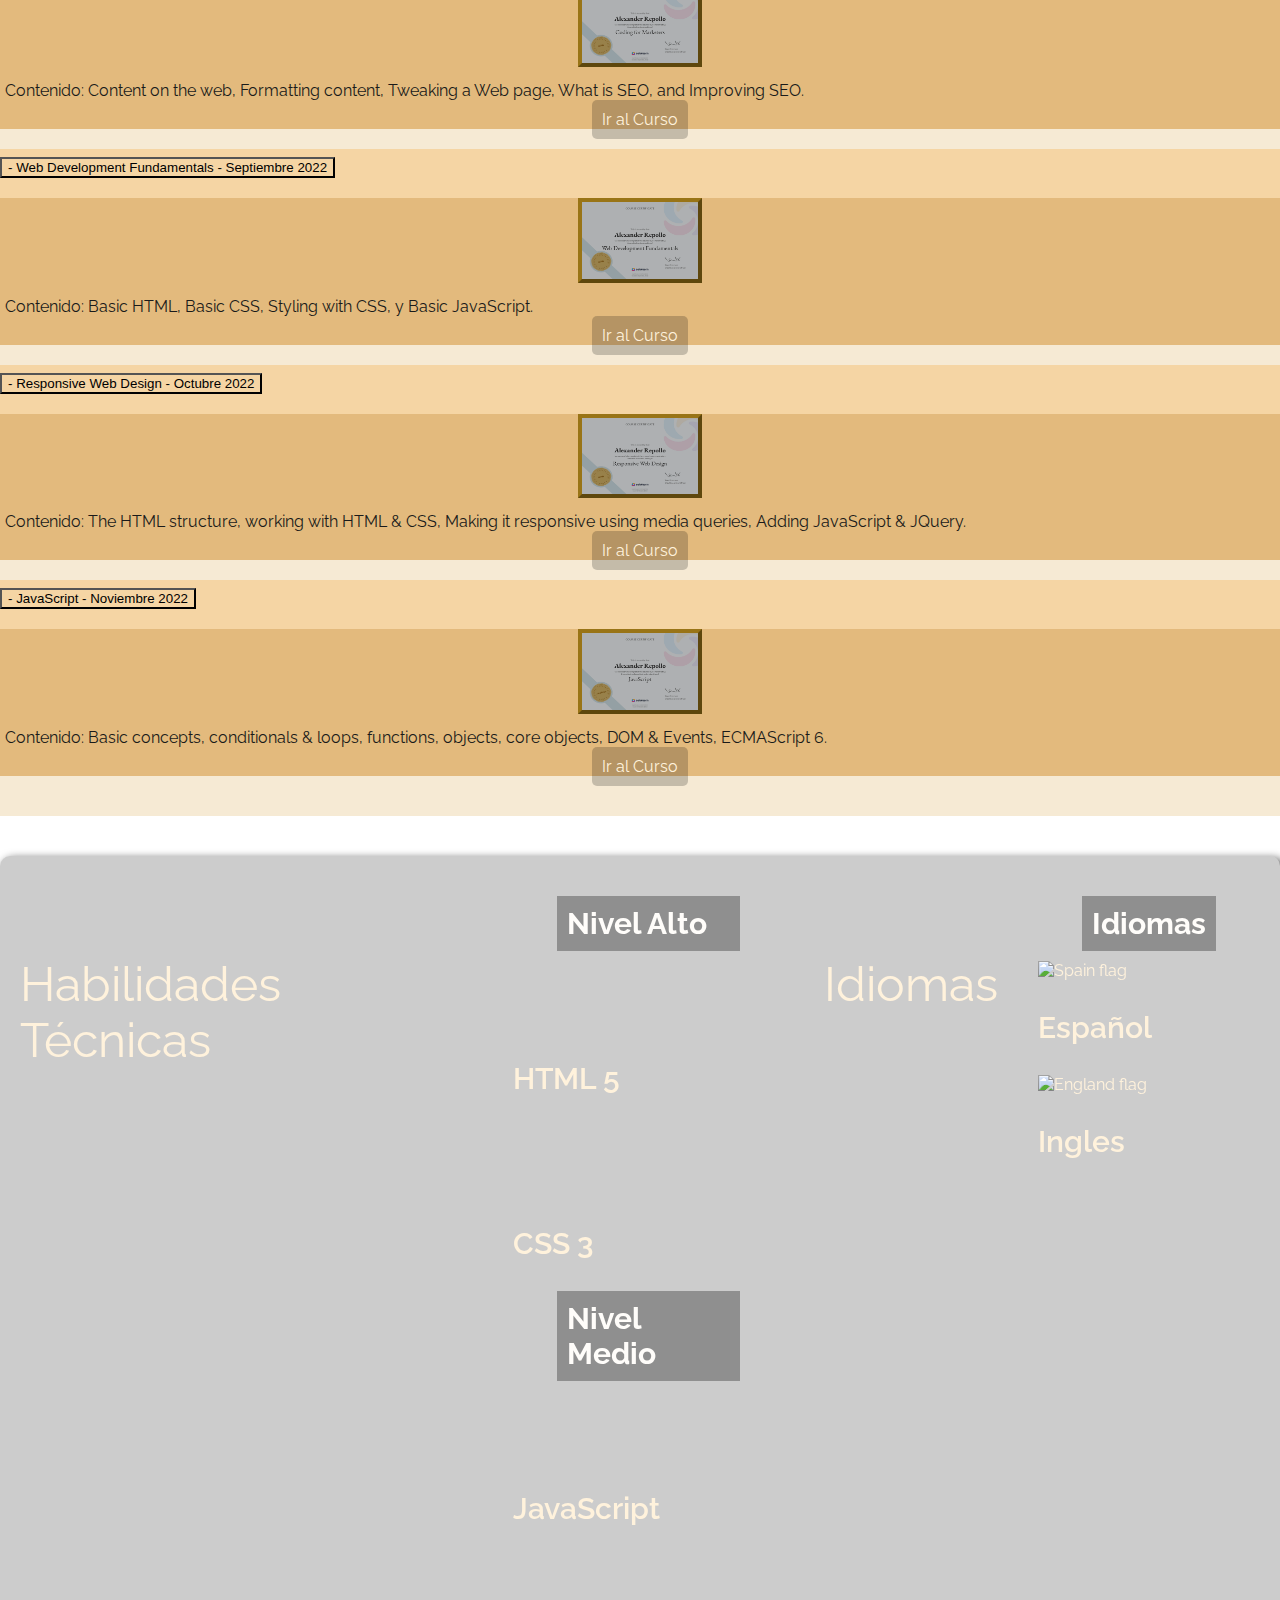
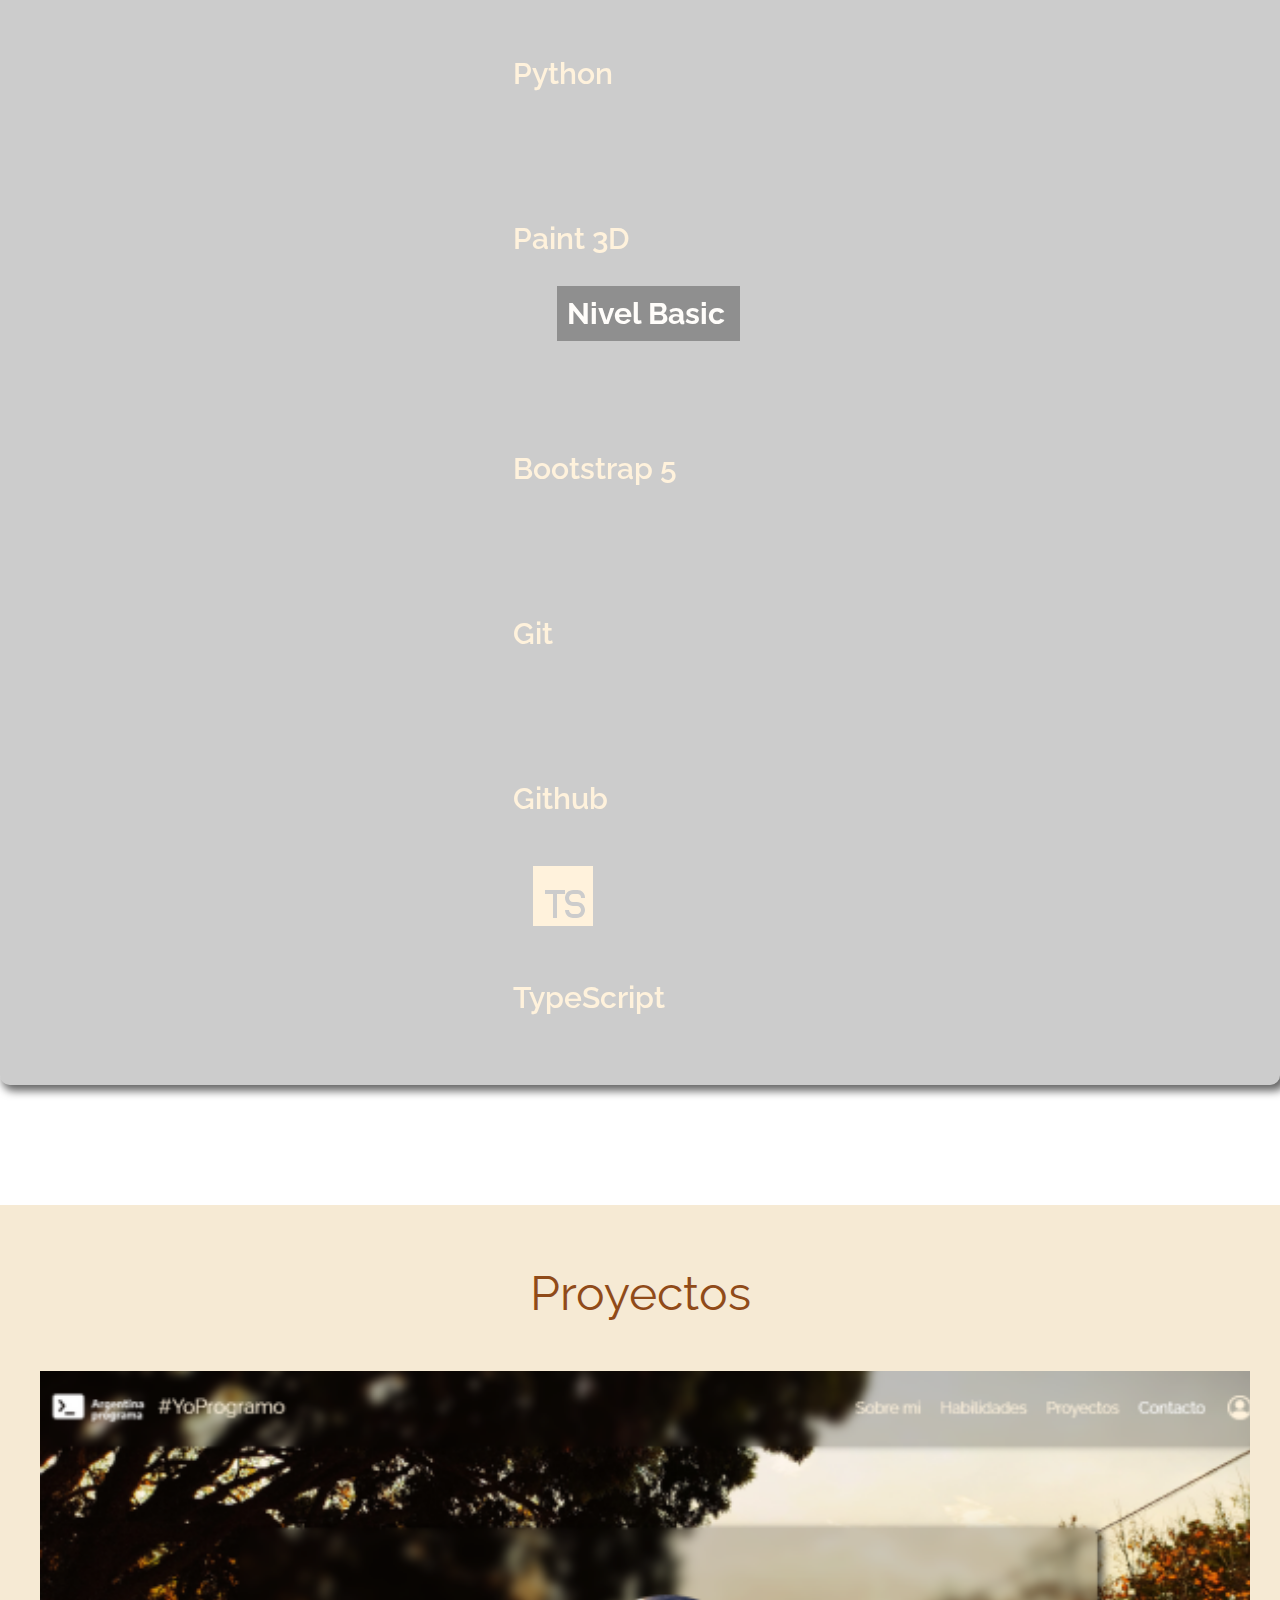
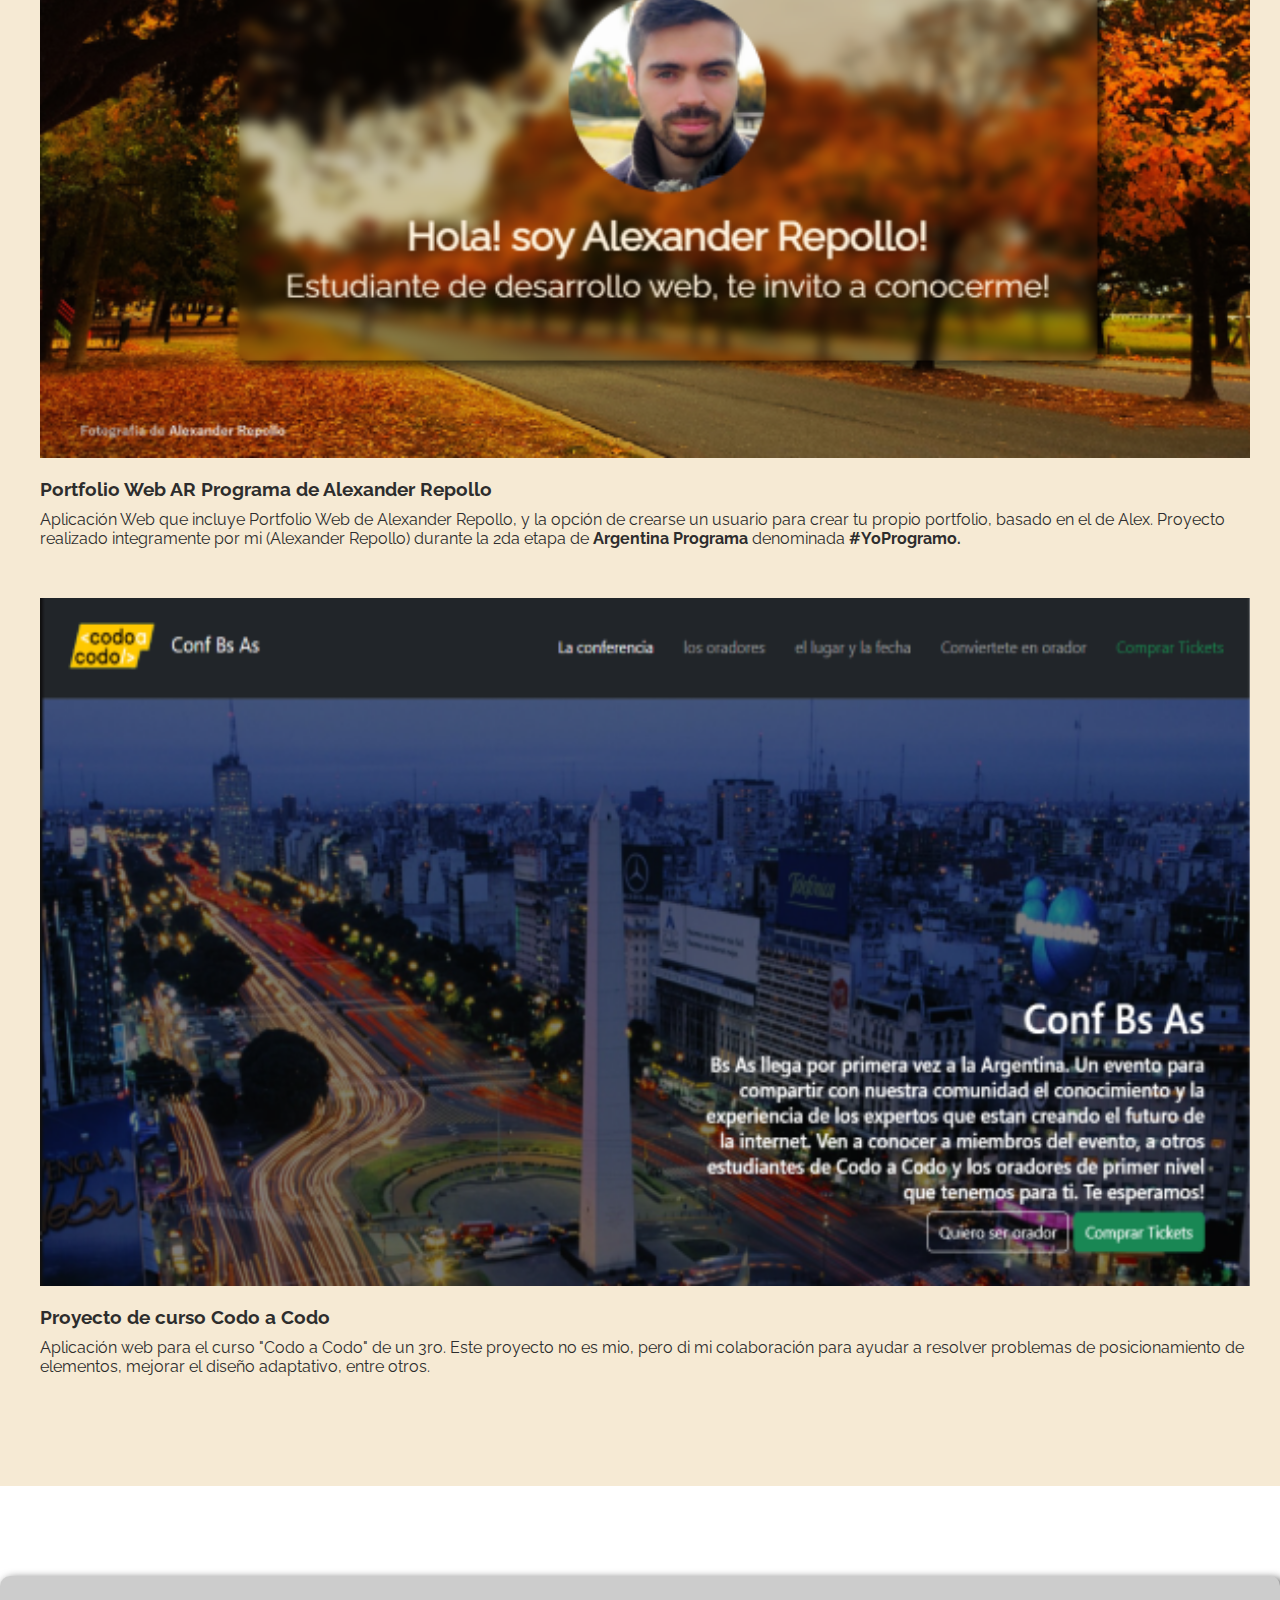
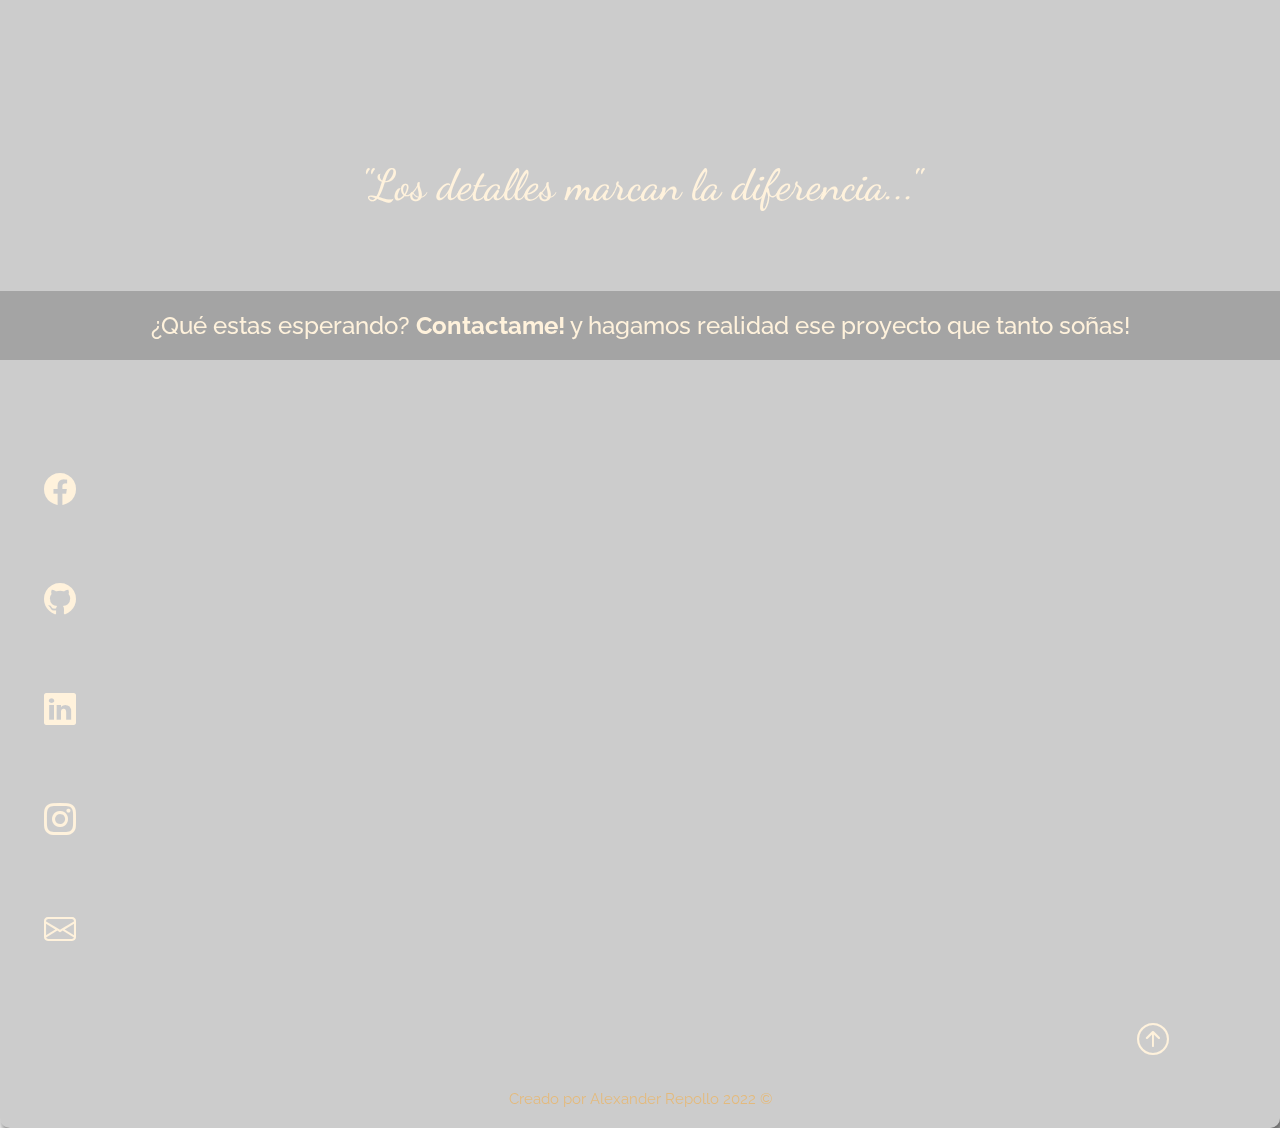
==== commit d4391dc6: "update-25-12-22-changingStyleLogin&signUp" ====
--- a/index.html
+++ b/index.html
@@ -35,6 +35,8 @@
     <div class="container-fluid">
       <a class="navbar-brand" href="index.html">
         <img class="logo-img-navbar" src="assets/images/argentina_programa_logo_2.png" alt="Argentina Programa Logo" title="Argentina Programa Logo">
+      </a>
+      <a class="navbar-brand" id="hero" >
         <span class="texto-logo-nav">#YoProgramo</span>
       </a>
       <button class="navbar-toggler icon-tog" type="button" data-bs-toggle="collapse" data-bs-target="#navbar-toggler" aria-controls="navbar-toggler" aria-expanded="false" aria-label="Toggle navigation">
@@ -62,7 +64,7 @@
                 <ul class="dropdown-menu dropdown-menu-end seccion-glass">
                   <li><a href="login.html" class="dropdown-item seccion-glass-h">Log In</a></li>
                   <li><a href="signUp.html" class="dropdown-item seccion-glass-h">Sign Up</a></li>
-                  <!-- <li><a href="#" class="dropdown-item seccion-glass-h disabled">Log Out</a></li> -->
+                  <!-- <li  class="dropdown-item seccion-glass-h">Change Theme</li> -->
                 </ul>
               </div>
           </li>
@@ -73,13 +75,15 @@
     </div>
   </nav>
 
+  <!-- Div para volver arriba con el boton del footer -->
+  <div id="upp"></div>
+
   <!-- Hero section -->
   <section class="hero d-flex align-items-sm-stretch">
-    <div class="hero-principal d-flex flex-column justify-content-center align-items-center" id="hero">
+    <div class="hero-principal d-flex flex-column justify-content-center align-items-center">
       <img class="hero-image-profile" src="assets/images/profile-picture-4.jpg" alt="Imagen principal de Alexander Repollo" title="Imagen principal de Alexander Repollo">
       <h1>Hola! soy Alexander Repollo!</h1>
       <h2>Estudiante de desarrollo web, te invito a conocerme!</h2>
-      <h6><i>Click en la tarjeta para cambiar estilos</i></h6>
     </div>
   </section>
   
@@ -455,7 +459,7 @@
         <div class="exp-cont row d-flex justify-content-center align-items-center text-center">
           <div class="icon-container col-12 col-sm-6 col-md-2 seccion-glass-h">
             <img class="language-flag" src="assets/images/ES-Spain-Flag-icon.png" alt="Spain flag">
-            <p> Espanol </p>
+            <p> Español </p>
           </div>
           <div class="icon-container col-12 col-sm-6 col-md-2 seccion-glass-h">
             <img class="language-flag" src="assets/images/GB-United-Kingdom-Flag-icon.png" alt="England flag">
@@ -478,7 +482,12 @@
           <div class="overlay-relative ">
             <img class="img-proyecto" src="assets/images/proyectos/ARprograma-portfolio-app-web.png" alt="Proyecto">
             <div class="overlay">
-              <a href="index.html" target="_blank">Ver proyecto</a>
+              <a href="index.html" target="_blank">
+                <i class="inner-overlay-icon bi bi-laptop-fill"></i>
+              </a>
+              <a href="https://github.com/donsonic9/donsonic9.github.io" target="_blank" rel="noopener noreferrer">
+                <i class="inner-overlay-icon bi bi-github"></i>
+              </a>
             </div>
           </div>
           <h3>Portfolio Web AR Programa de Alexander Repollo</h3>
@@ -490,7 +499,12 @@
           <div class="overlay-relative ">
             <img class="img-proyecto" src="assets/images/proyectos/mari-proy-codo-a-codo.png" alt="Proyecto">
             <div class="overlay">
-              <a href="https://mccprofesional.github.io/JavaScriptIntegrador/" target="_blank" rel="noreferrer noopener">Ver proyecto</a>
+              <a href="https://mccprofesional.github.io/JavaScriptIntegrador/" target="_blank">
+                <i class="inner-overlay-icon bi bi-laptop-fill"></i>
+              </a>
+              <a href="https://github.com/mccprofesional/JavaScriptIntegrador" target="_blank" rel="noopener noreferrer">
+                <i class="inner-overlay-icon bi bi-github"></i>
+              </a>
             </div>
           </div>
           <h3>Proyecto de curso Codo a Codo</h3>
@@ -523,6 +537,10 @@
         </a>
       </div>
     </div>
+    <!-- Boton para volver al inicio de la página -->
+    <div class="boton-up iconos-redes-sociales">
+      <a href="#upp" title="Click para volver al inicio"><i class="bi bi-arrow-up-circle"></i></a>
+    </div>
     <div class="derechos-de-autor">Creado por Alexander Repollo 2022 &#169;</div>
   </footer>
 
--- a/assets/css/styles.css
+++ b/assets/css/styles.css
@@ -37,6 +37,10 @@
 
 /* Estilos generales */
 
+html {
+  scroll-behavior: smooth;
+}
+
 section {
   display: flex;
   flex-direction: column;
@@ -97,7 +101,9 @@
 
 .navbar-brand {
   color: var(--almost-white);
-  transition: all 0.3s ease;
+  margin: 0;
+  transition: all 0.3s ease;
+  cursor: pointer;
 }
 
 .navbar-brand:hover {
@@ -141,7 +147,7 @@
 
 .dropdown-item:hover {
   color: var(--white);
-  
+  cursor: pointer;
 }
 
 .dropdown-menu {
@@ -152,6 +158,12 @@
 .btn-group .btn {
   border: none;
   outline: none;
+}
+
+/* Upp div */
+#upp {
+  height: 1px;
+  background-color: transparent;
 }
 
 
@@ -469,6 +481,7 @@
   left: 50%;
   transform: translate(-50%, -50%);
   text-align: center;
+  /* padding: 100px; */
 
   display: none;
 
@@ -477,22 +490,37 @@
 
 .overlay a {
   font-size: 30px;
-  font-weight: 600;
-  padding: 300px;
+  font-weight: 500;
+  /* padding: 90px 50px 90px 10px; */
   text-decoration: none;
-  color: var(--almost-white);
-  background-color: var(--shadow-4);
-
+  color: var(--light-color-2);
+  /* background-color: var(--shadow-4); */
+
+}
+
+.inner-overlay-icon {
+  font-size: 70px;
+  padding: 10px;
+  margin: 10px;
+  transition: all 0.4s ease;
+  
+}
+
+.inner-overlay-icon:hover {
+  color: var(--white);
+  text-shadow: 0px 0px 30px var(--almost-white), 0px 0px 40px var(--lighter-color);
+  
 }
 
 .overlay-relative:hover img {
-  filter: brightness(40%);
+  filter: brightness(30%);
   transform: scale(1.2);
   transition: all 0.3s ease;
 }
 
 .overlay-relative:hover .overlay {
   display: flex;
+  flex-direction: row;
 }
 
 
@@ -500,7 +528,7 @@
 
 footer {
   padding-top: 120px;
-  margin-top: 120px;
+  margin-top: 140px;
 }
 
 .contacto-lema {
@@ -516,13 +544,11 @@
   font-size: 1.5rem;
   font-weight: 500;
   padding: 20px;
-  margin-bottom: 100px;
+  margin-bottom: 80px;
   background-color: var(--shadow-2);
 }
 
-.iconos-redes-sociales {
-  margin-bottom: 60px;
-}
+
 
 .iconos-redes-sociales a {
   width: 60px;
@@ -551,21 +577,30 @@
   transition: all 0.3s ease-in;
 }
 
-/* .iconos-redes-sociales a:hover i {
-  font-size: 2.2rem;
-} */
+.boton-up {
+  min-height: 20px;
+  width: 94vw;
+  display: flex;
+  justify-content: end;
+  align-items: center; 
+}
+
+.boton-up a {
+  margin: 0;
+}
 
 .derechos-de-autor {
   font-size: 15px;
   color: var(--lighter-color);
-  padding: 20px;
-}
-
-
-
-
-
-
+  padding-bottom: 20px;
+}
+
+
+
+
+
+
+/* Animations */
 
 
 
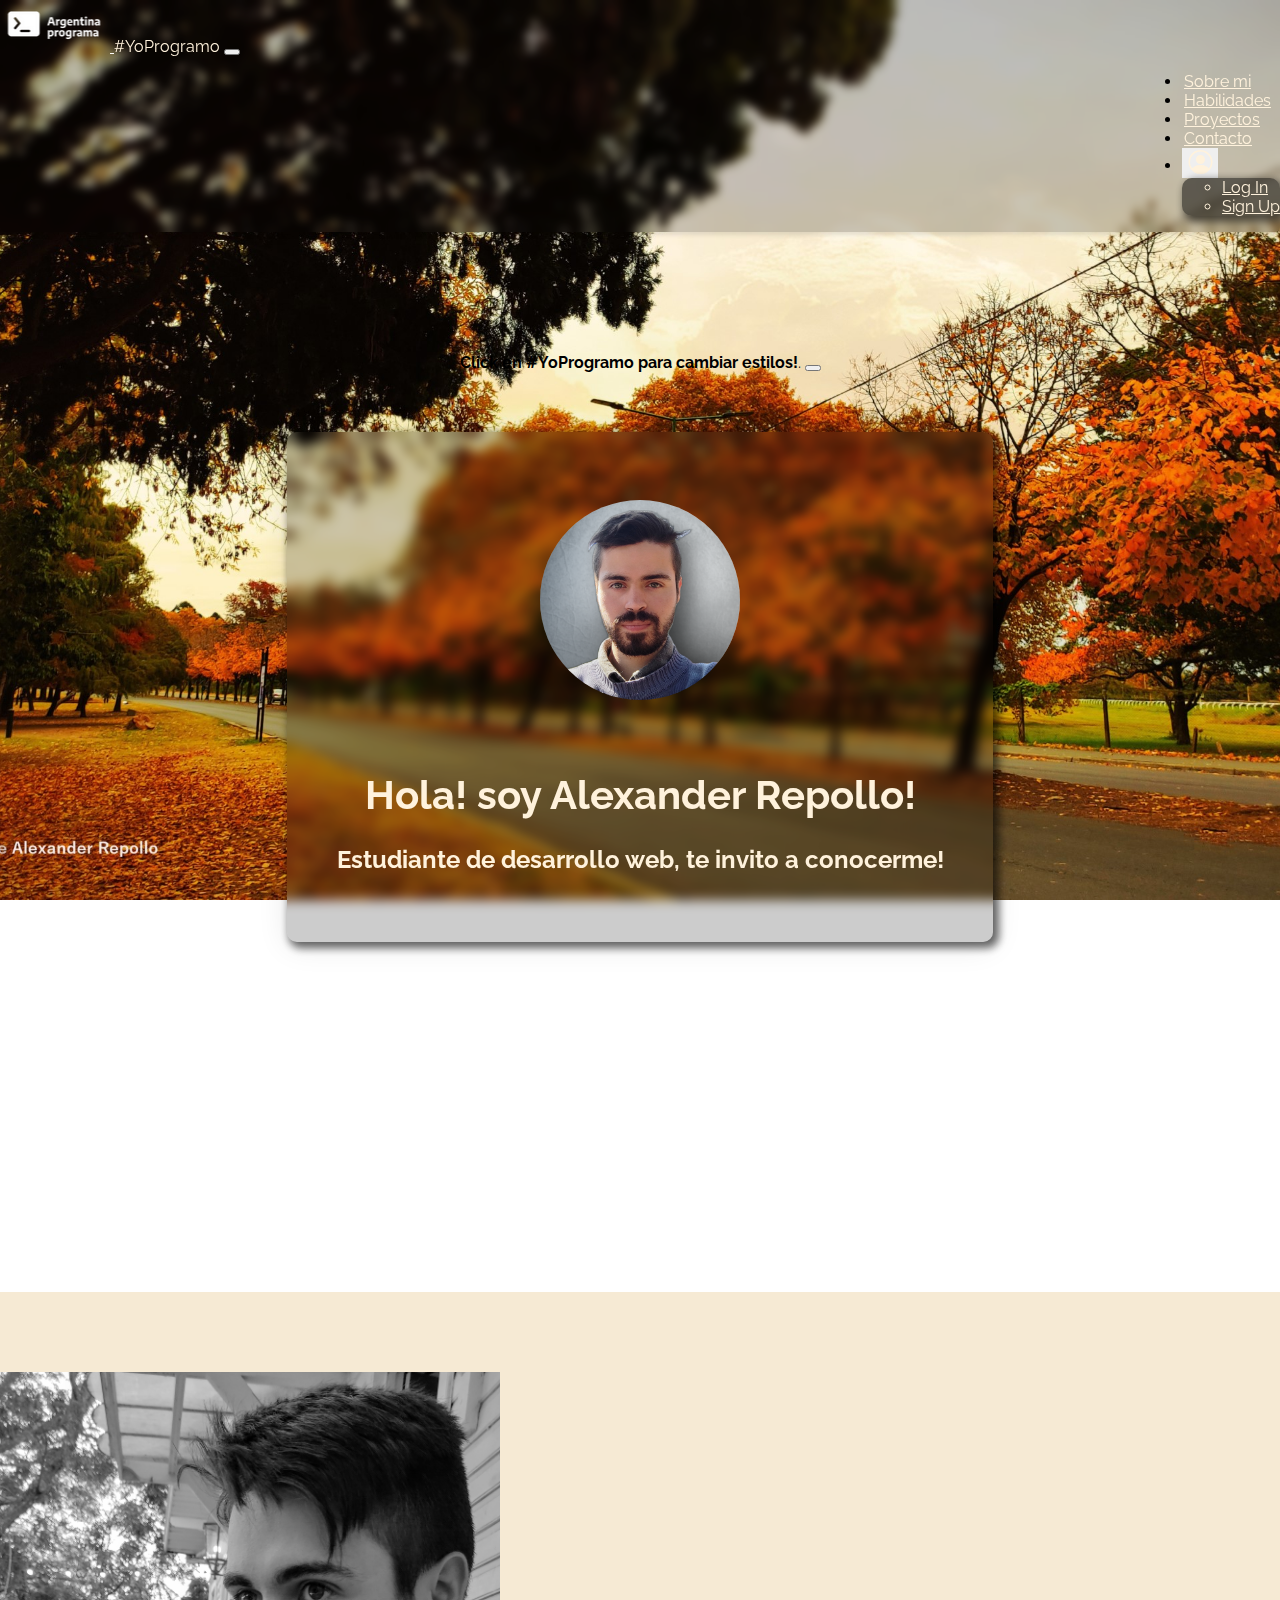
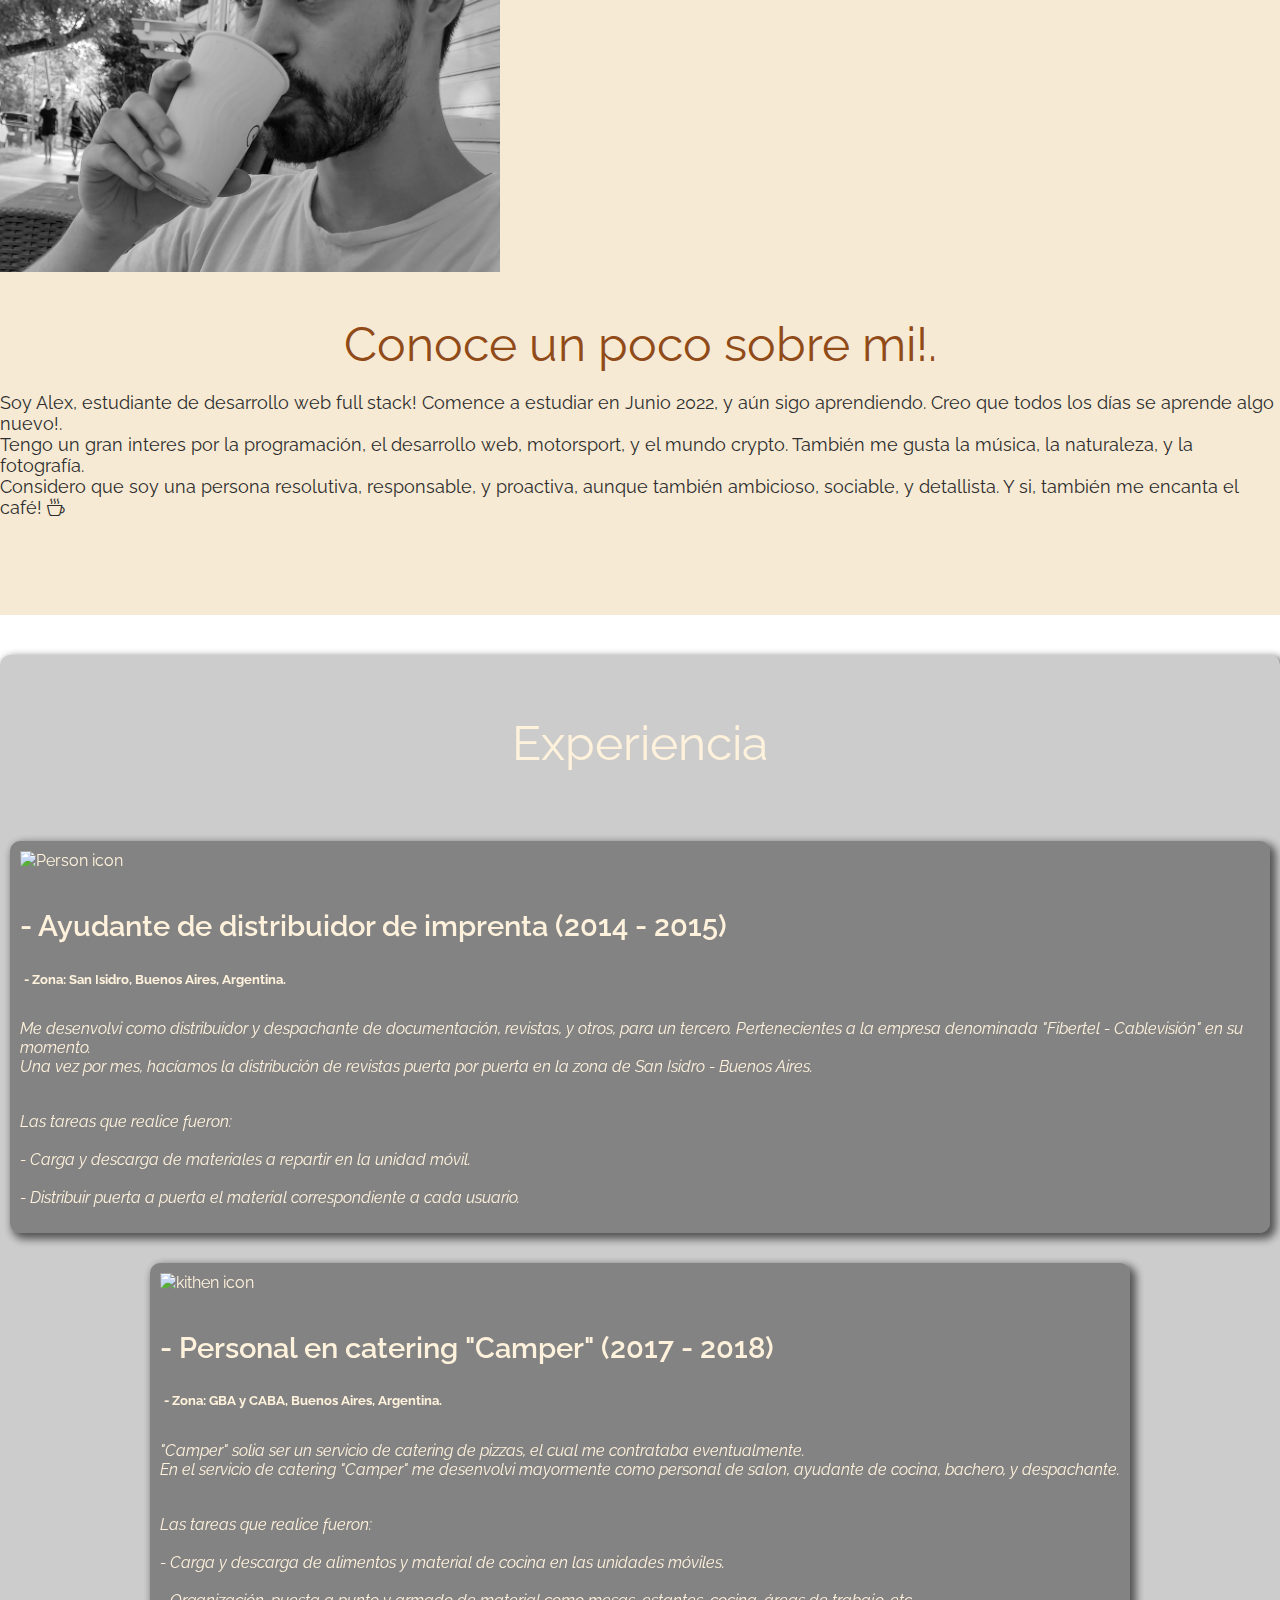
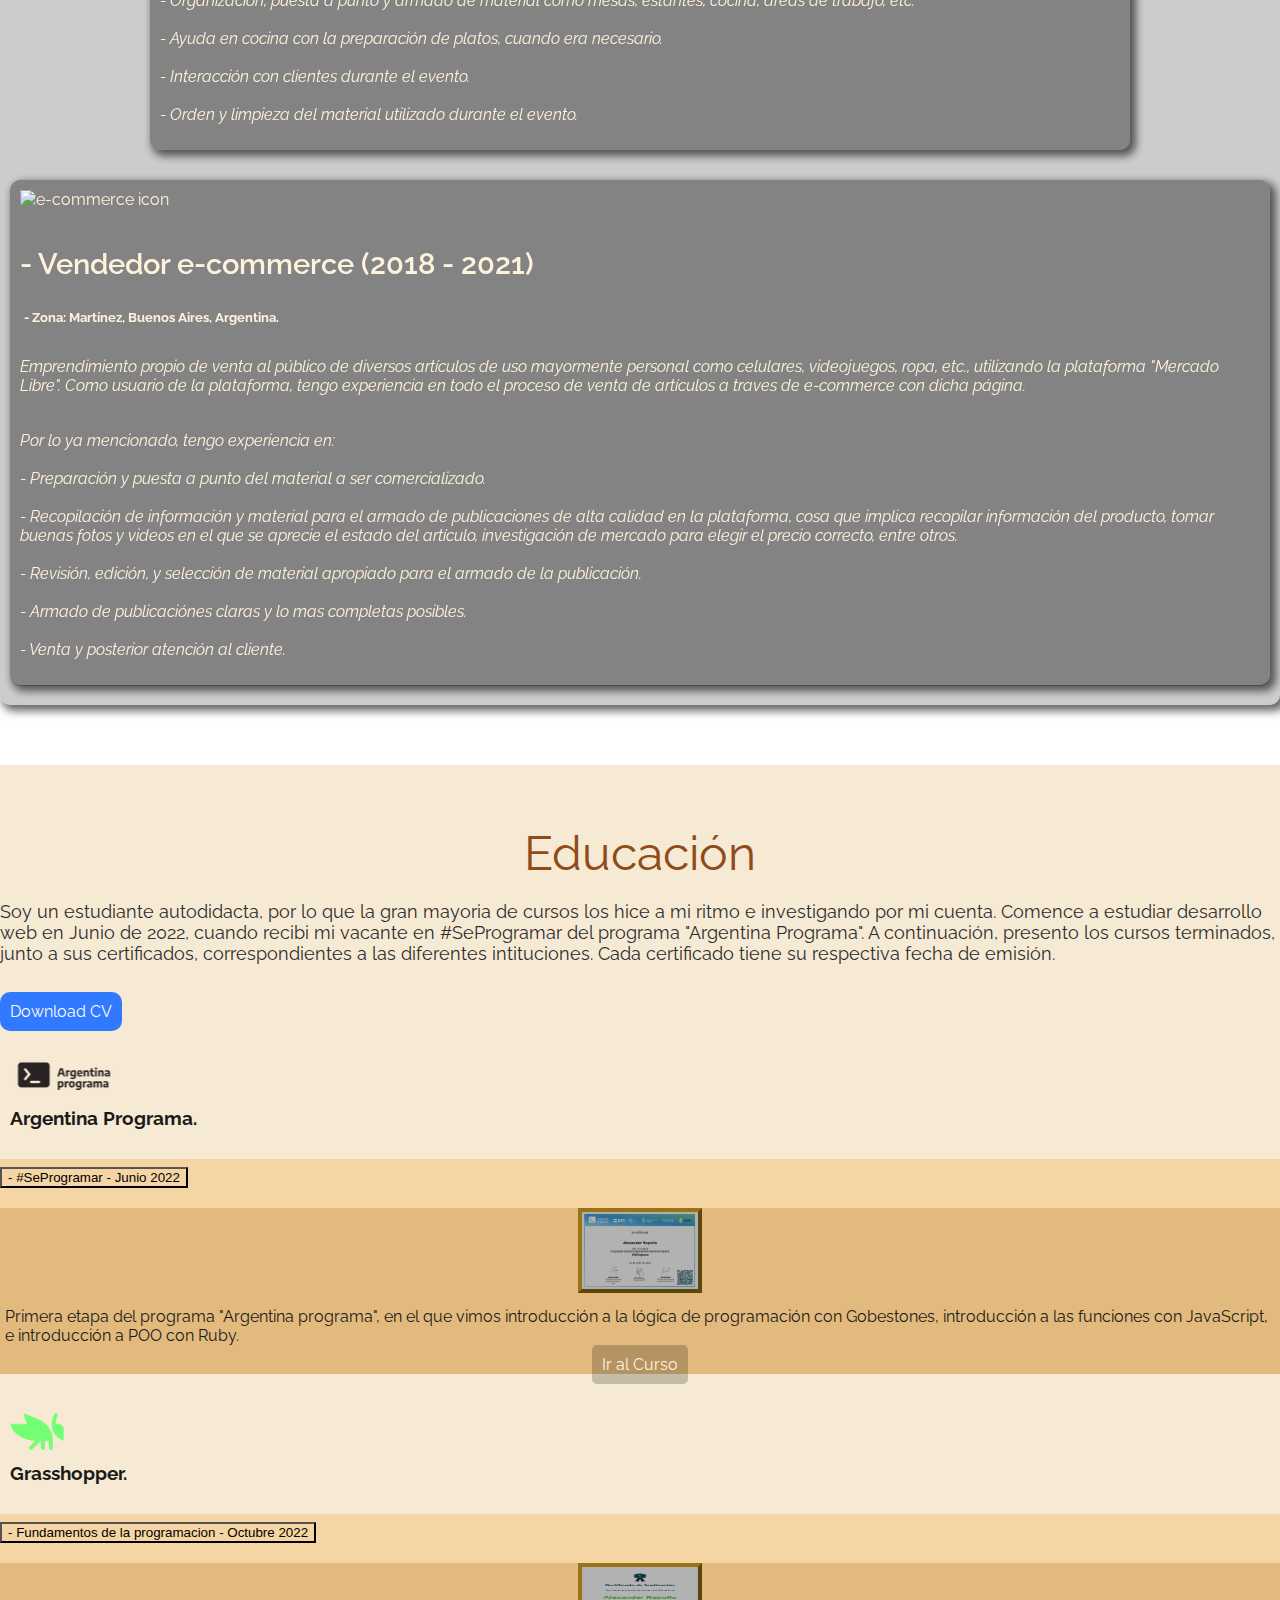
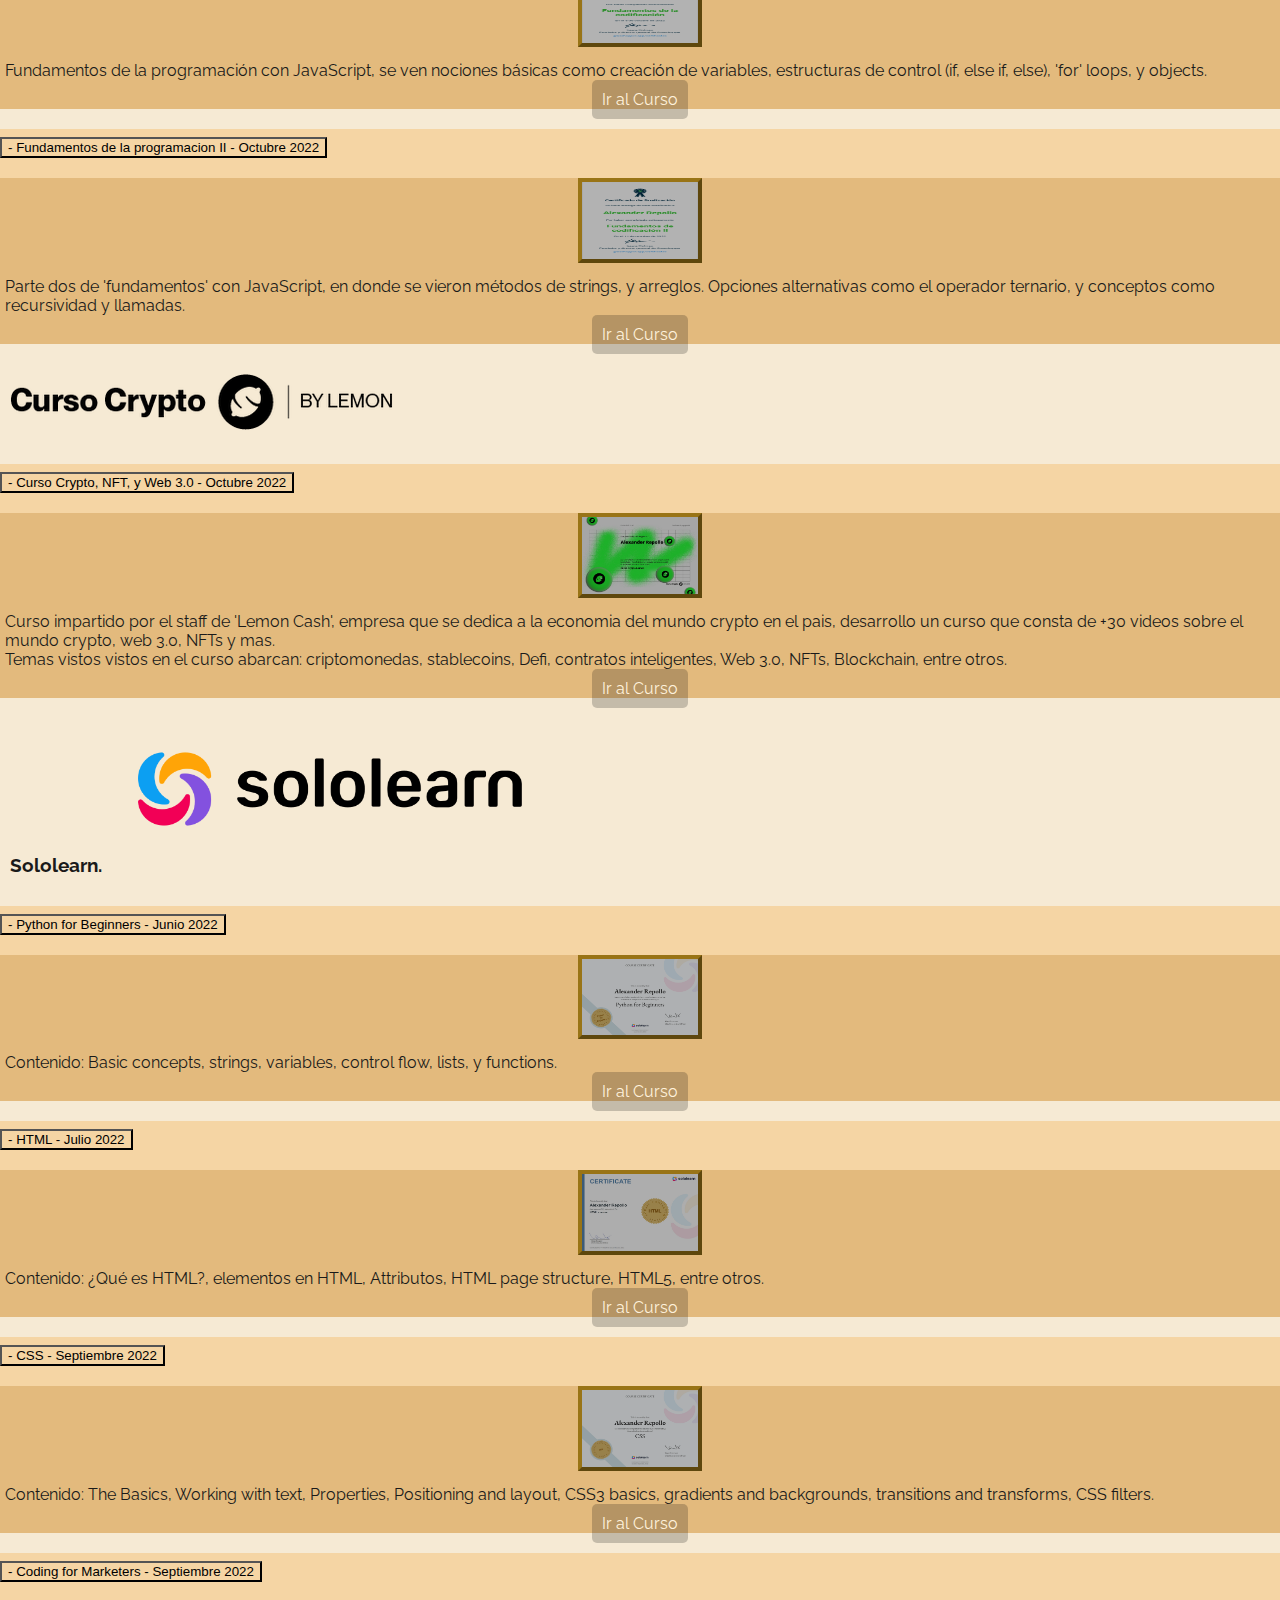
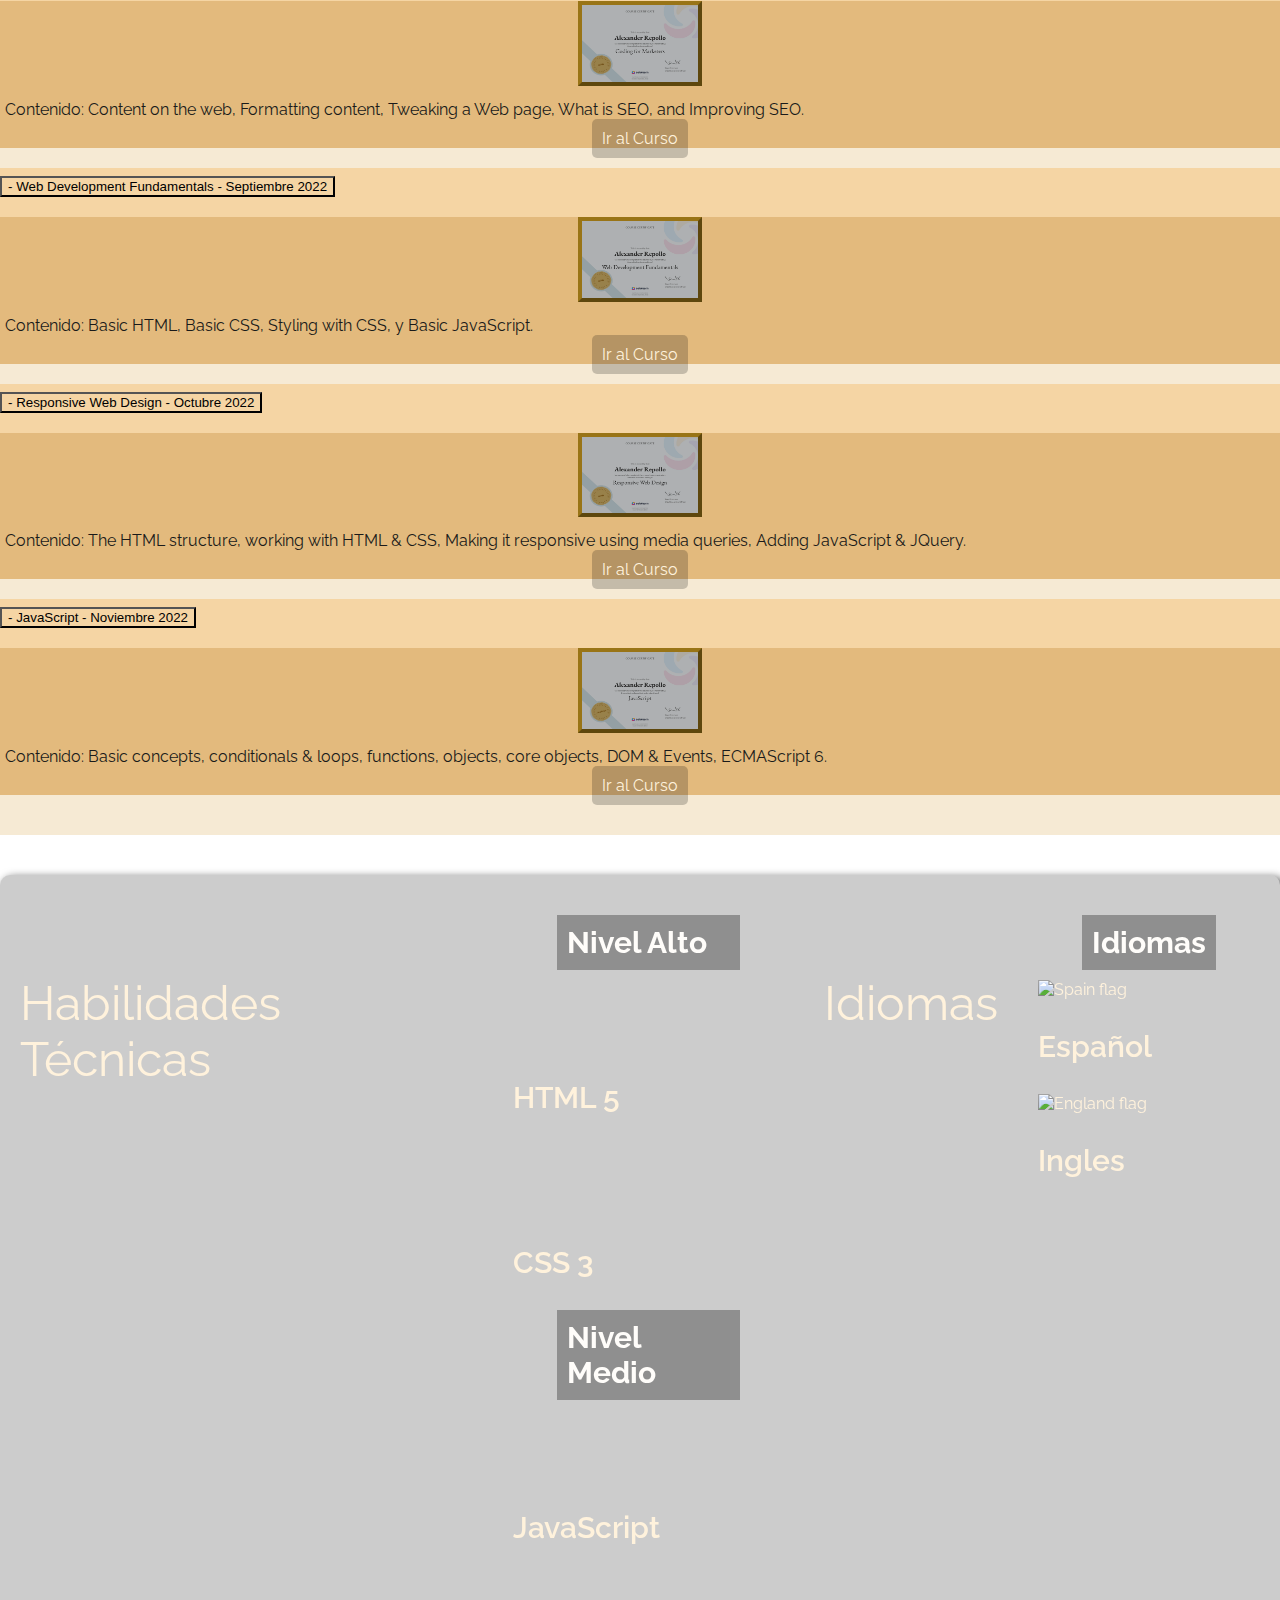
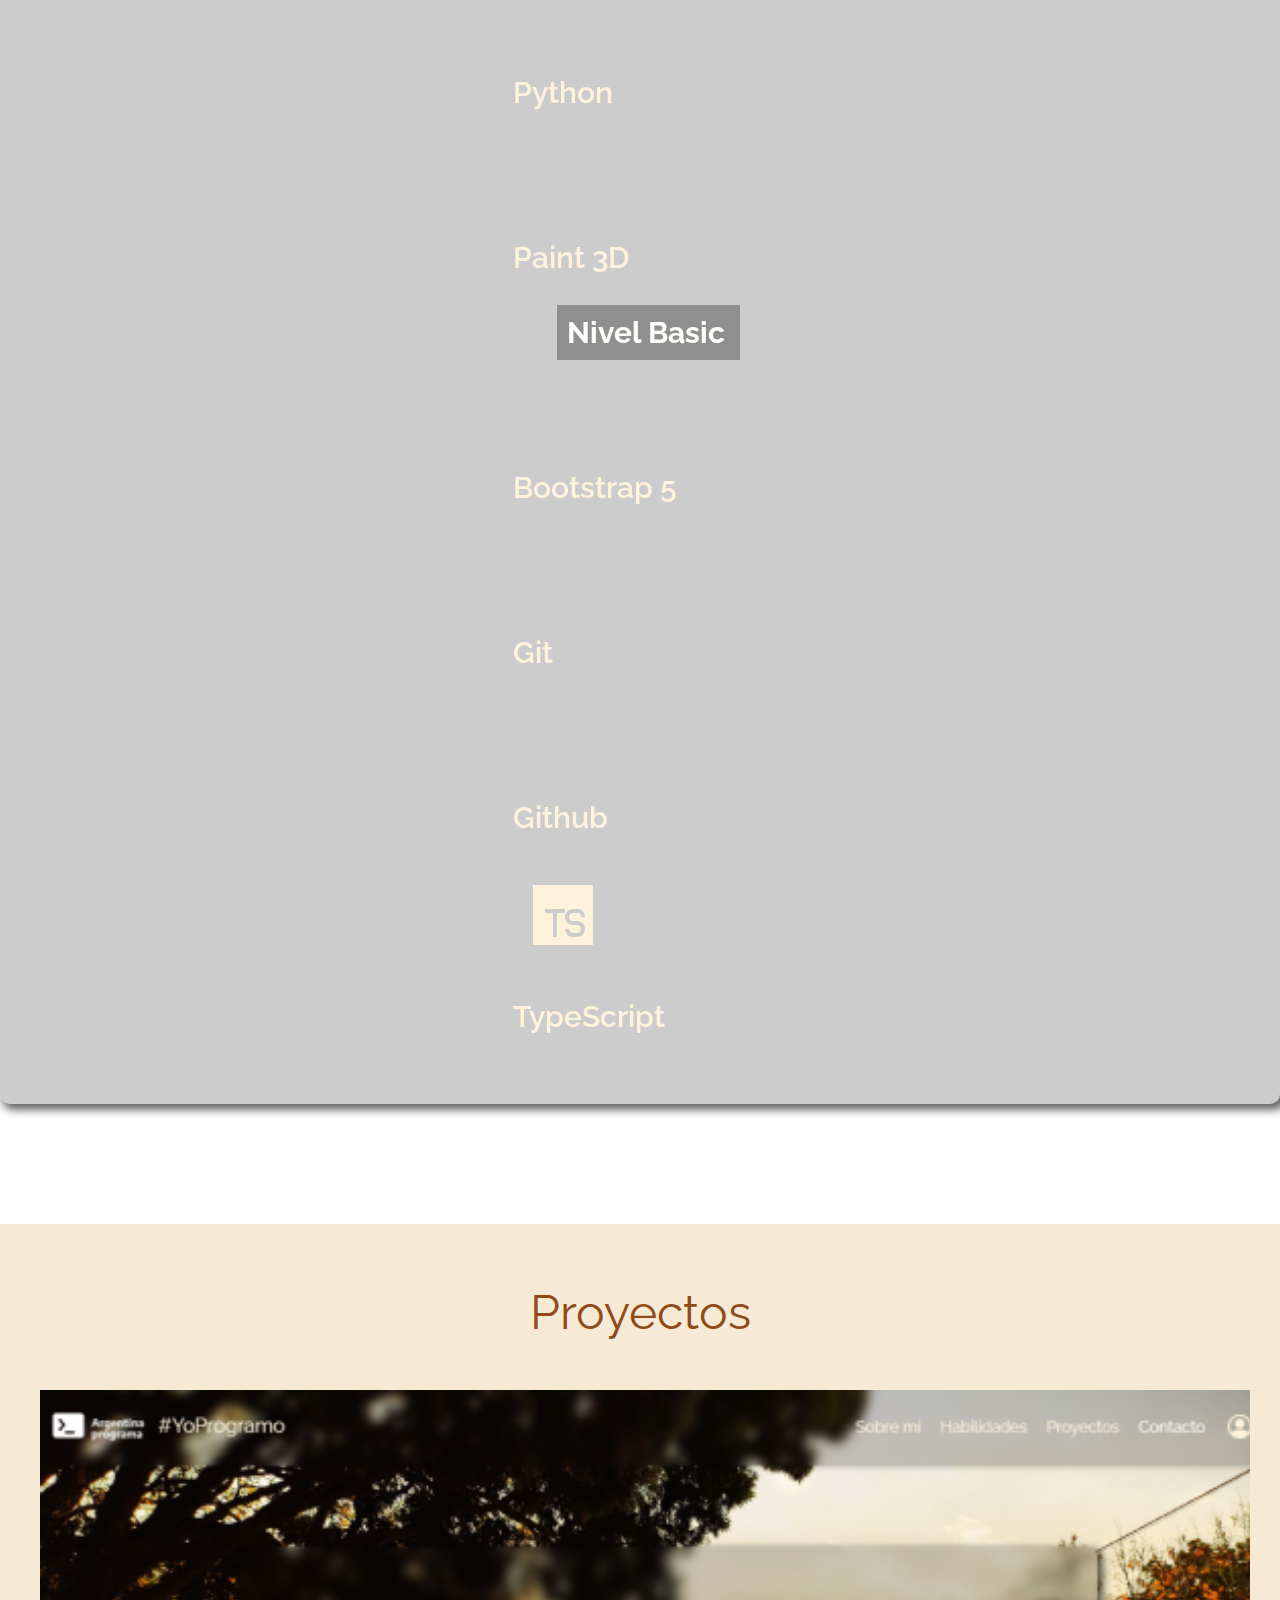
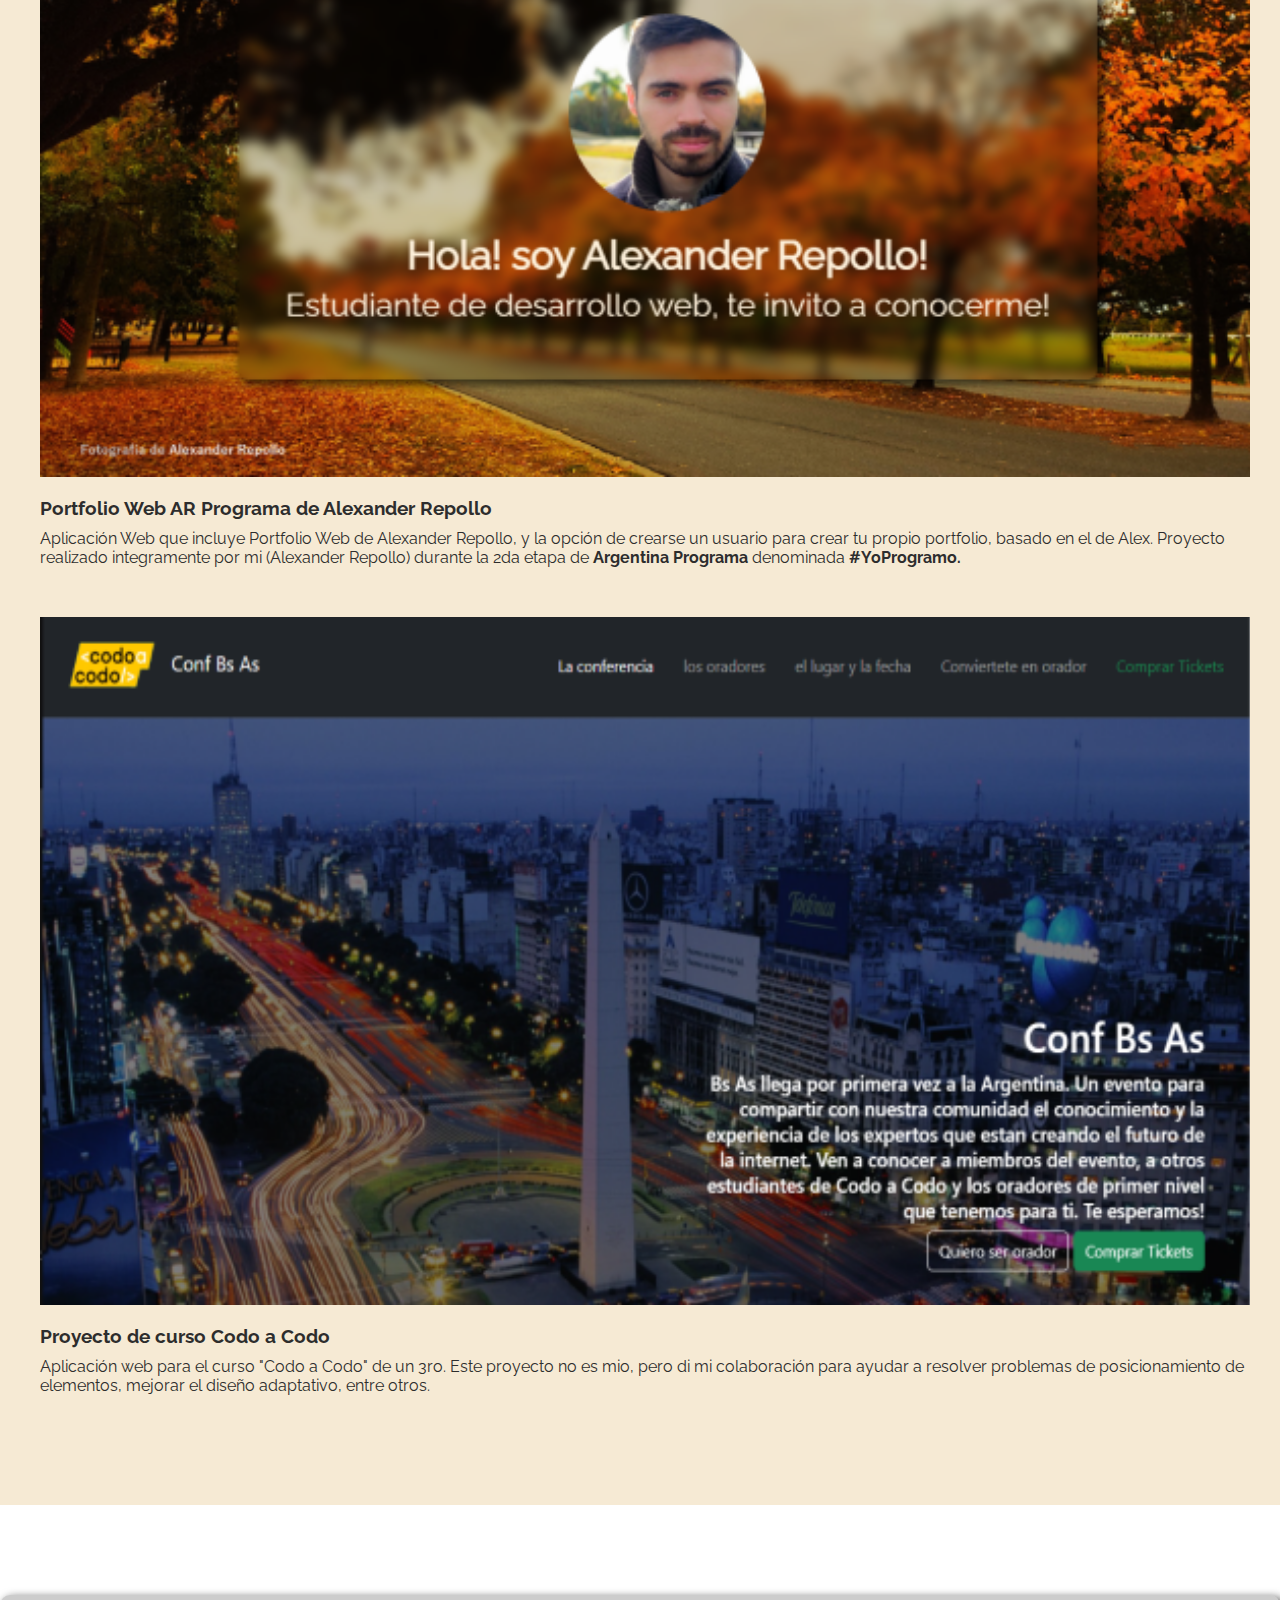
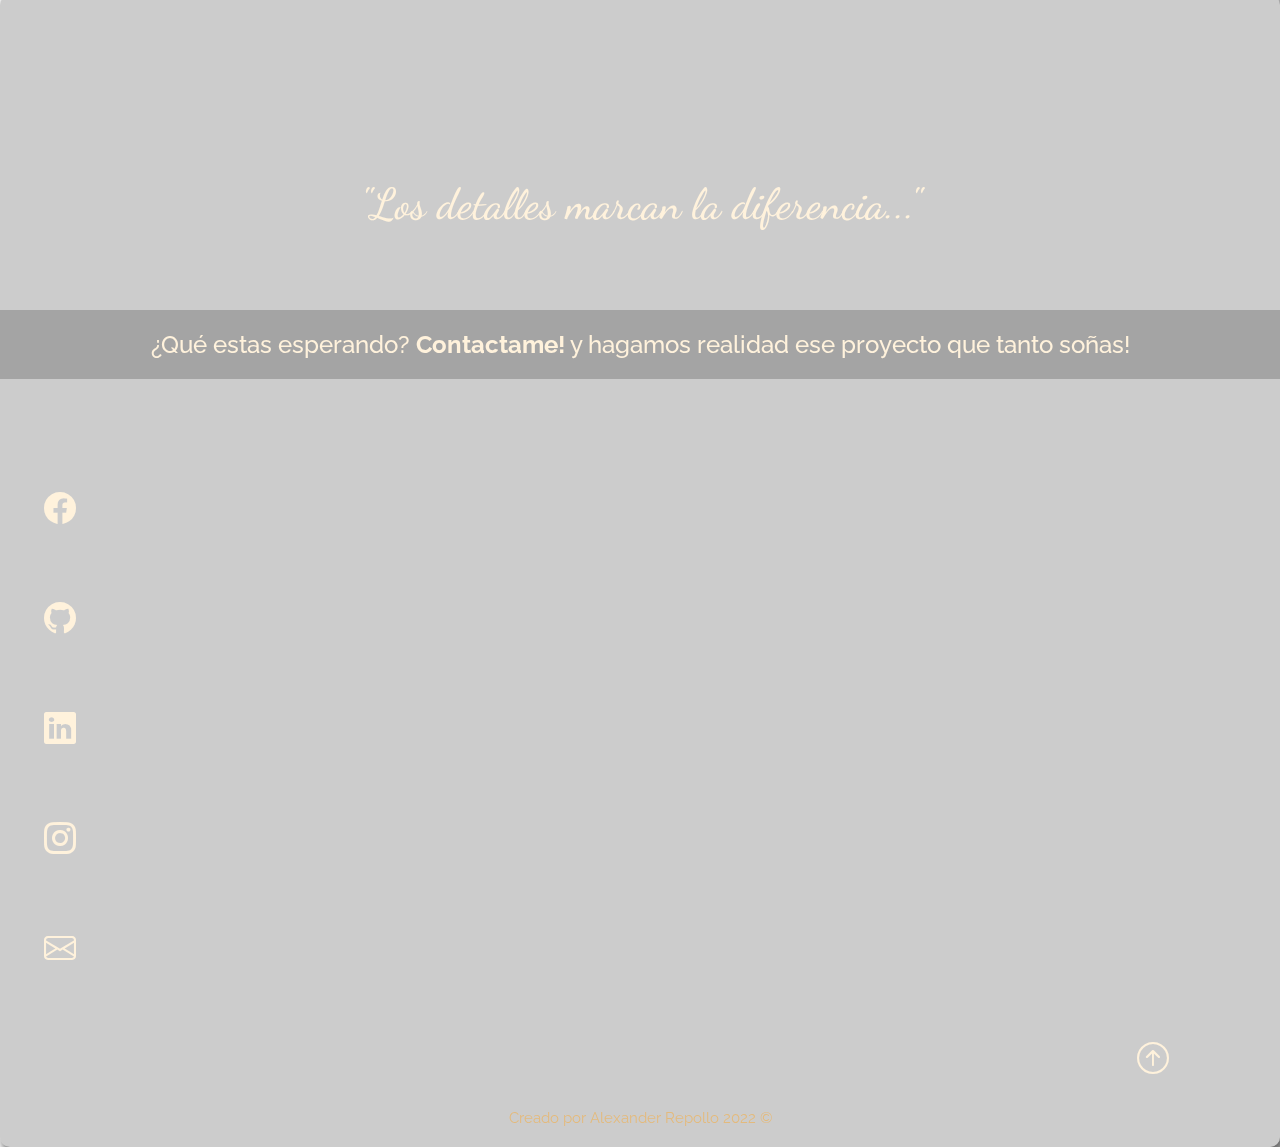
==== commit cb8b11b6: "addedWarningMsg-&-updatedProfilePic" ====
--- a/index.html
+++ b/index.html
@@ -78,10 +78,18 @@
   <!-- Div para volver arriba con el boton del footer -->
   <div id="upp"></div>
 
+  <!-- Cartel de aviso -->
+  <div class="container cartel-aviso">
+    <div class="alert alert-warning alert-dismissible fade show" role="alert">
+      <strong>Click en #YoProgramo para cambiar estilos!</strong>.
+      <button type="button" class="btn-close" data-bs-dismiss="alert" aria-label="Close"></button>
+    </div>
+  </div>
+
   <!-- Hero section -->
   <section class="hero d-flex align-items-sm-stretch">
     <div class="hero-principal d-flex flex-column justify-content-center align-items-center">
-      <img class="hero-image-profile" src="assets/images/profile-picture-4.jpg" alt="Imagen principal de Alexander Repollo" title="Imagen principal de Alexander Repollo">
+      <img class="hero-image-profile" src="assets/images/profile-pic-v2.png" alt="Imagen principal de Alexander Repollo" title="Imagen principal de Alexander Repollo">
       <h1>Hola! soy Alexander Repollo!</h1>
       <h2>Estudiante de desarrollo web, te invito a conocerme!</h2>
     </div>
--- a/assets/css/styles.css
+++ b/assets/css/styles.css
@@ -169,6 +169,11 @@
 
 
 /* Hero section */
+
+.cartel-aviso .alert {
+  transform: translateY(120px);
+  text-align: center;
+}
 
 .hero {
   min-height: 450px;
